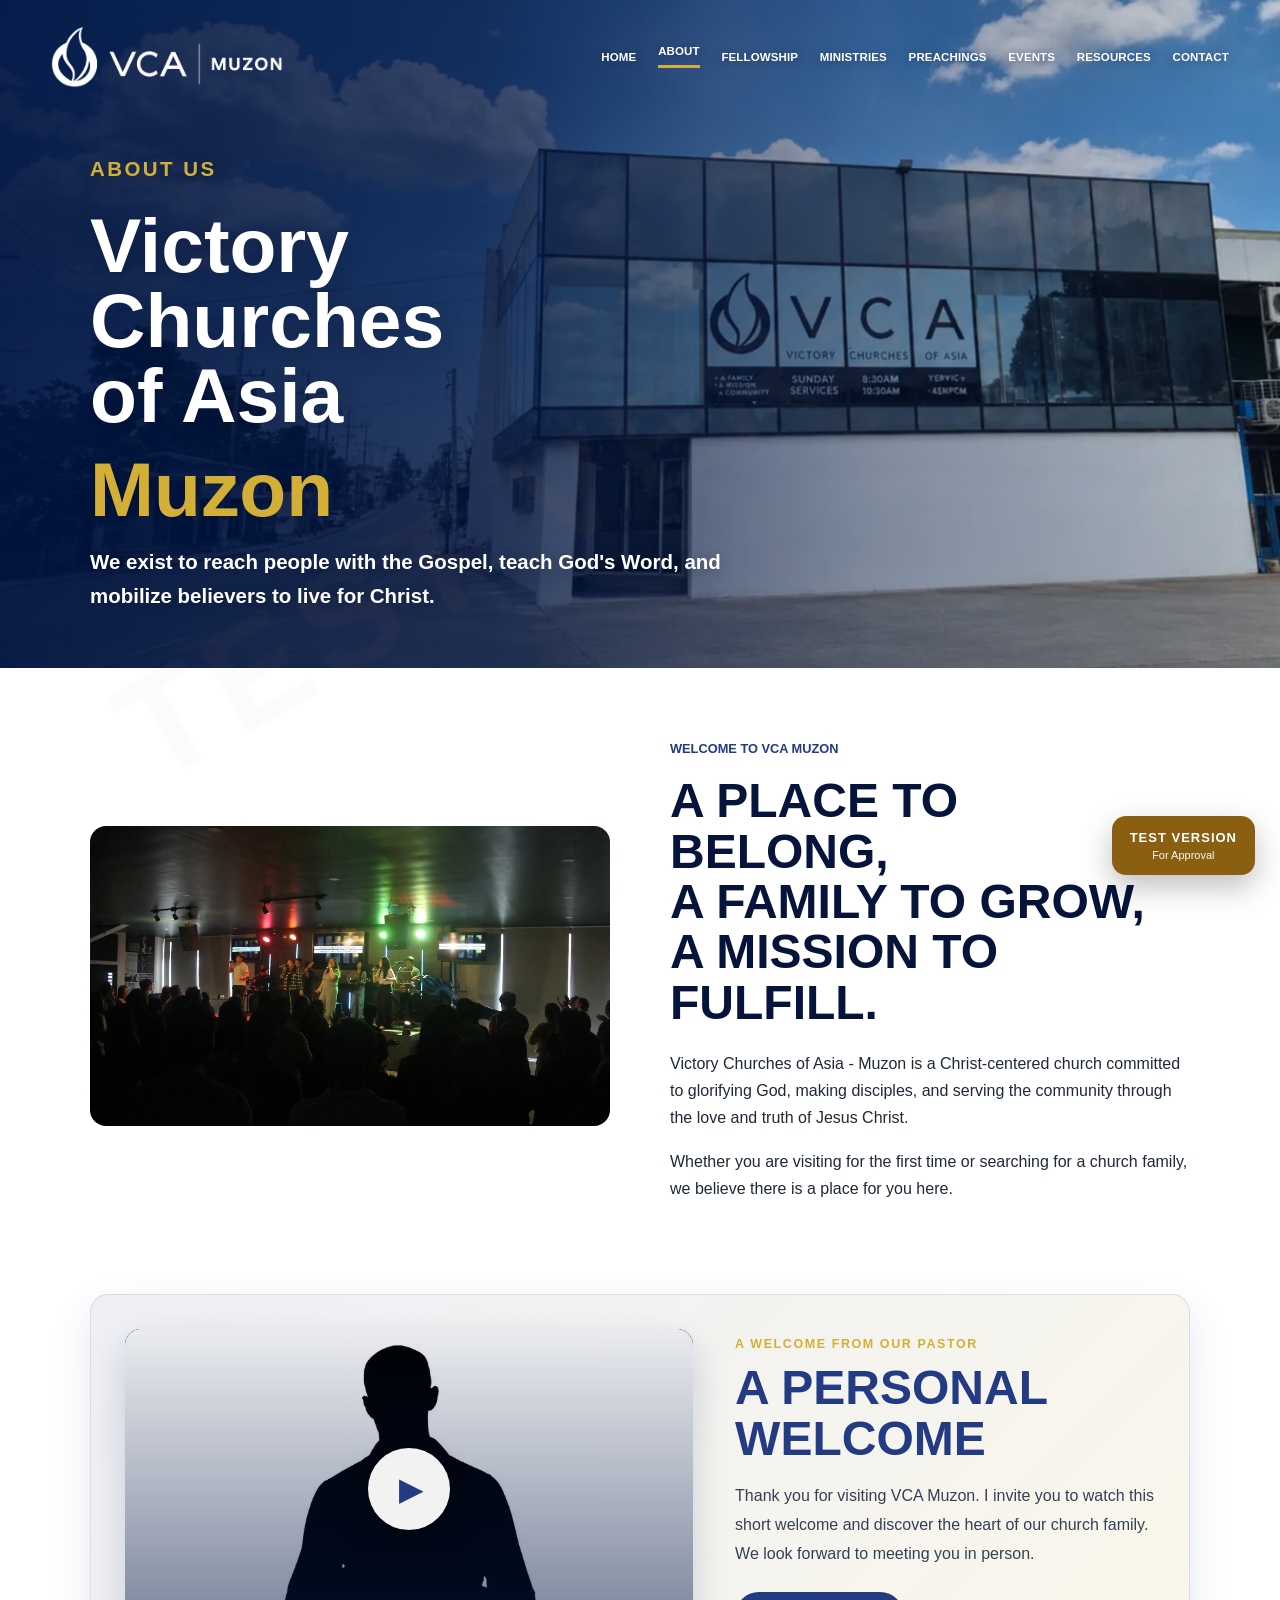
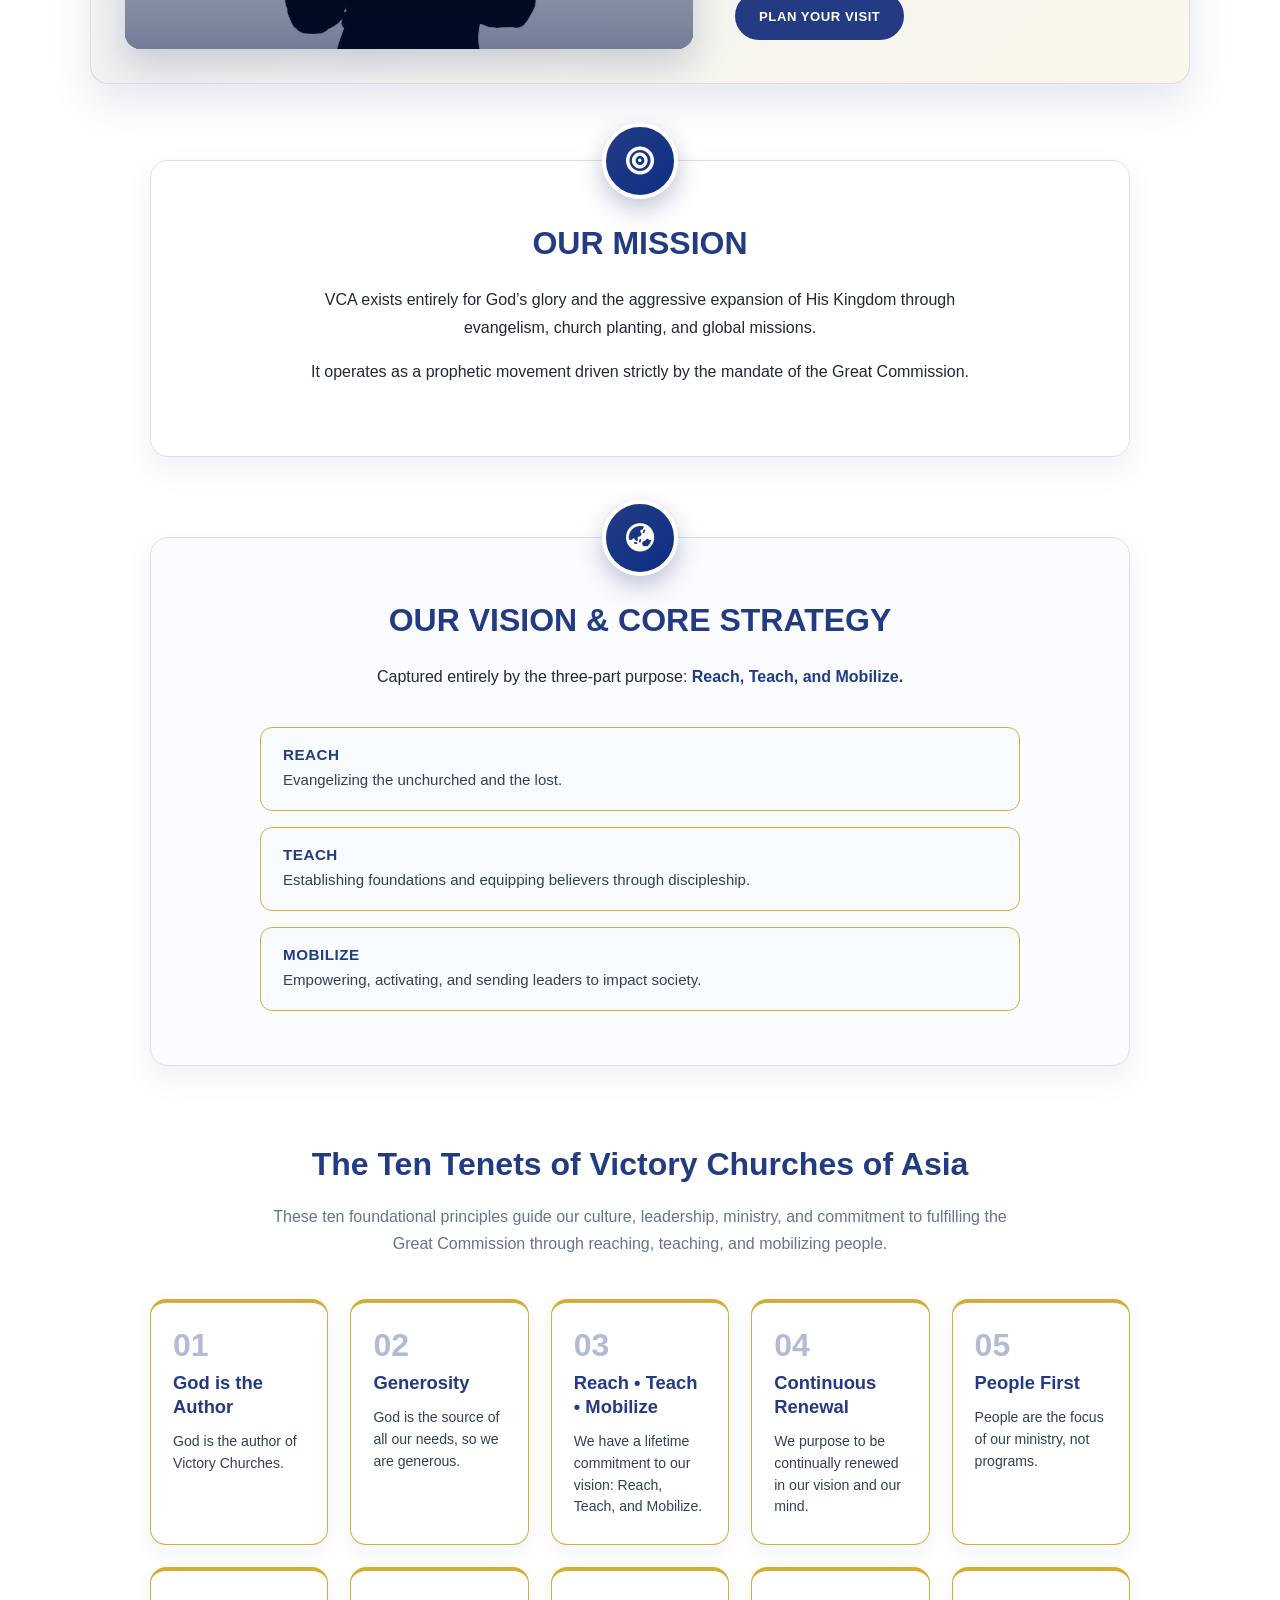
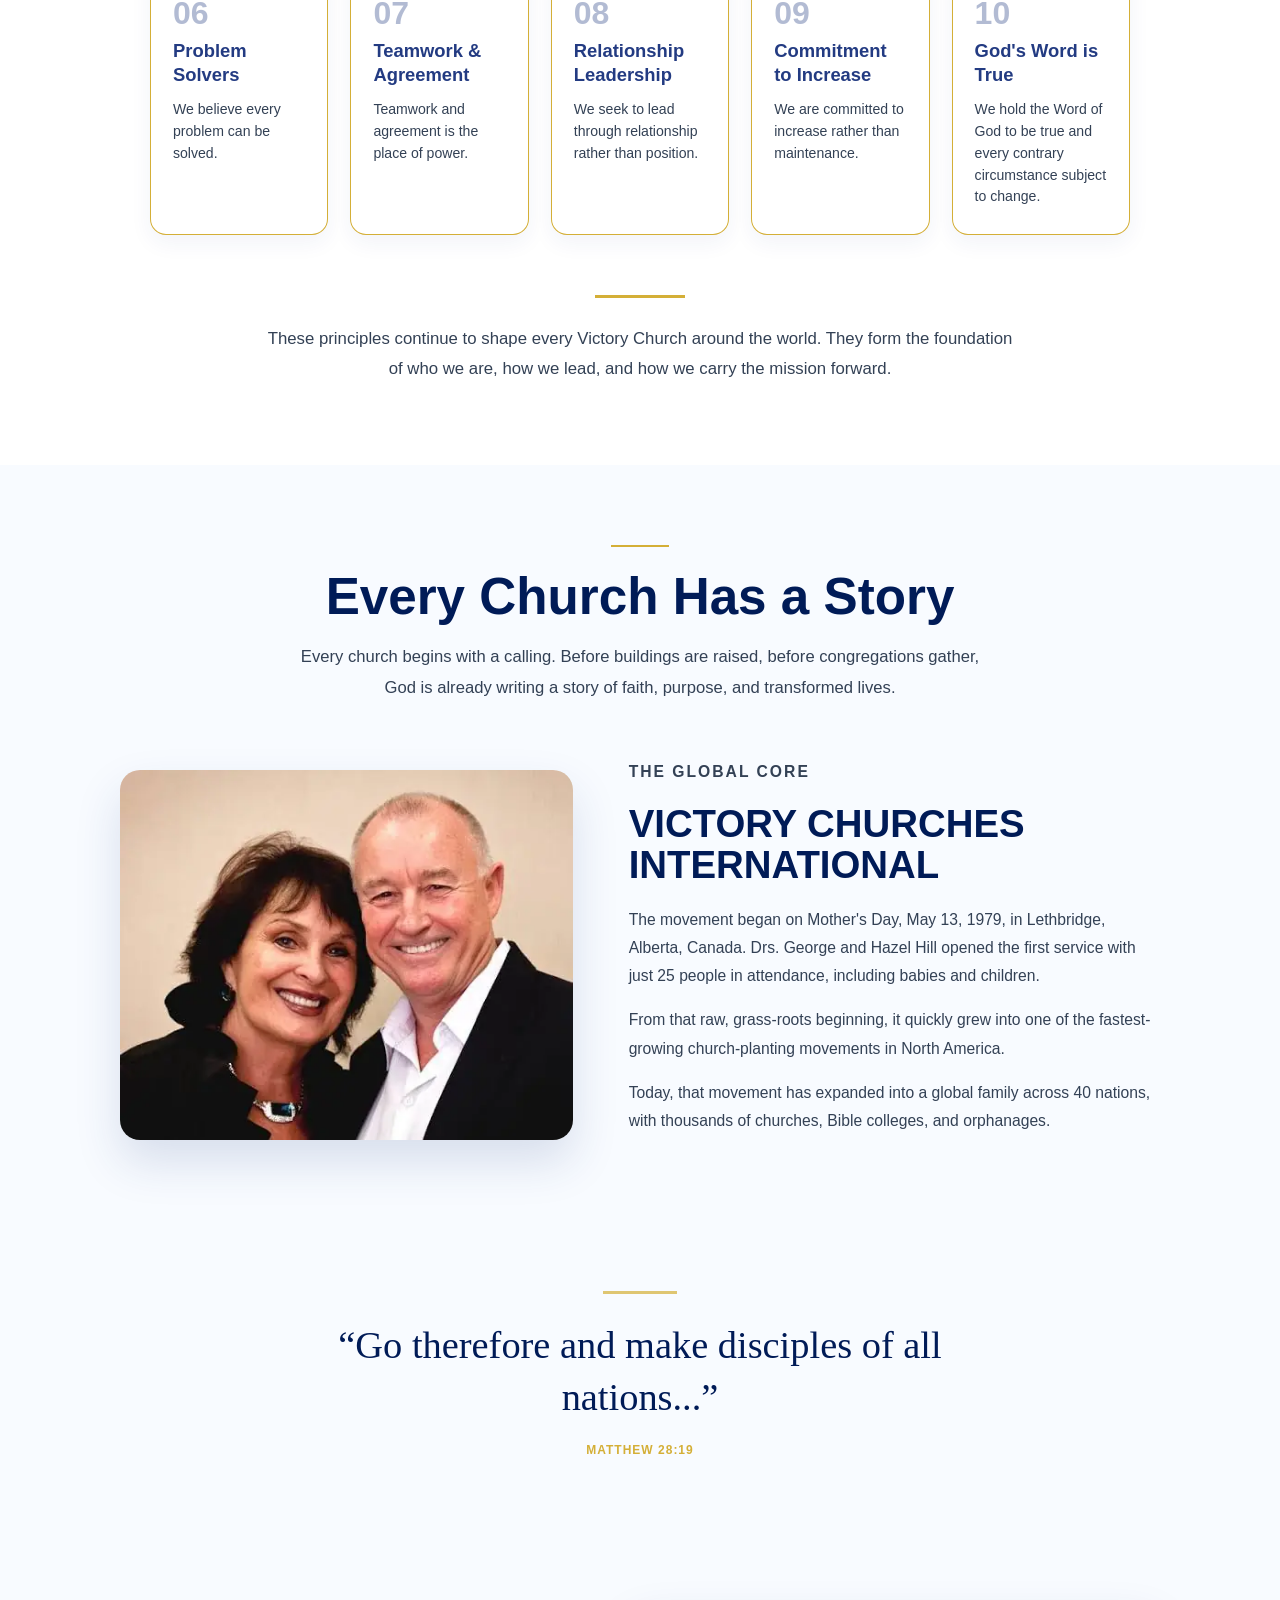
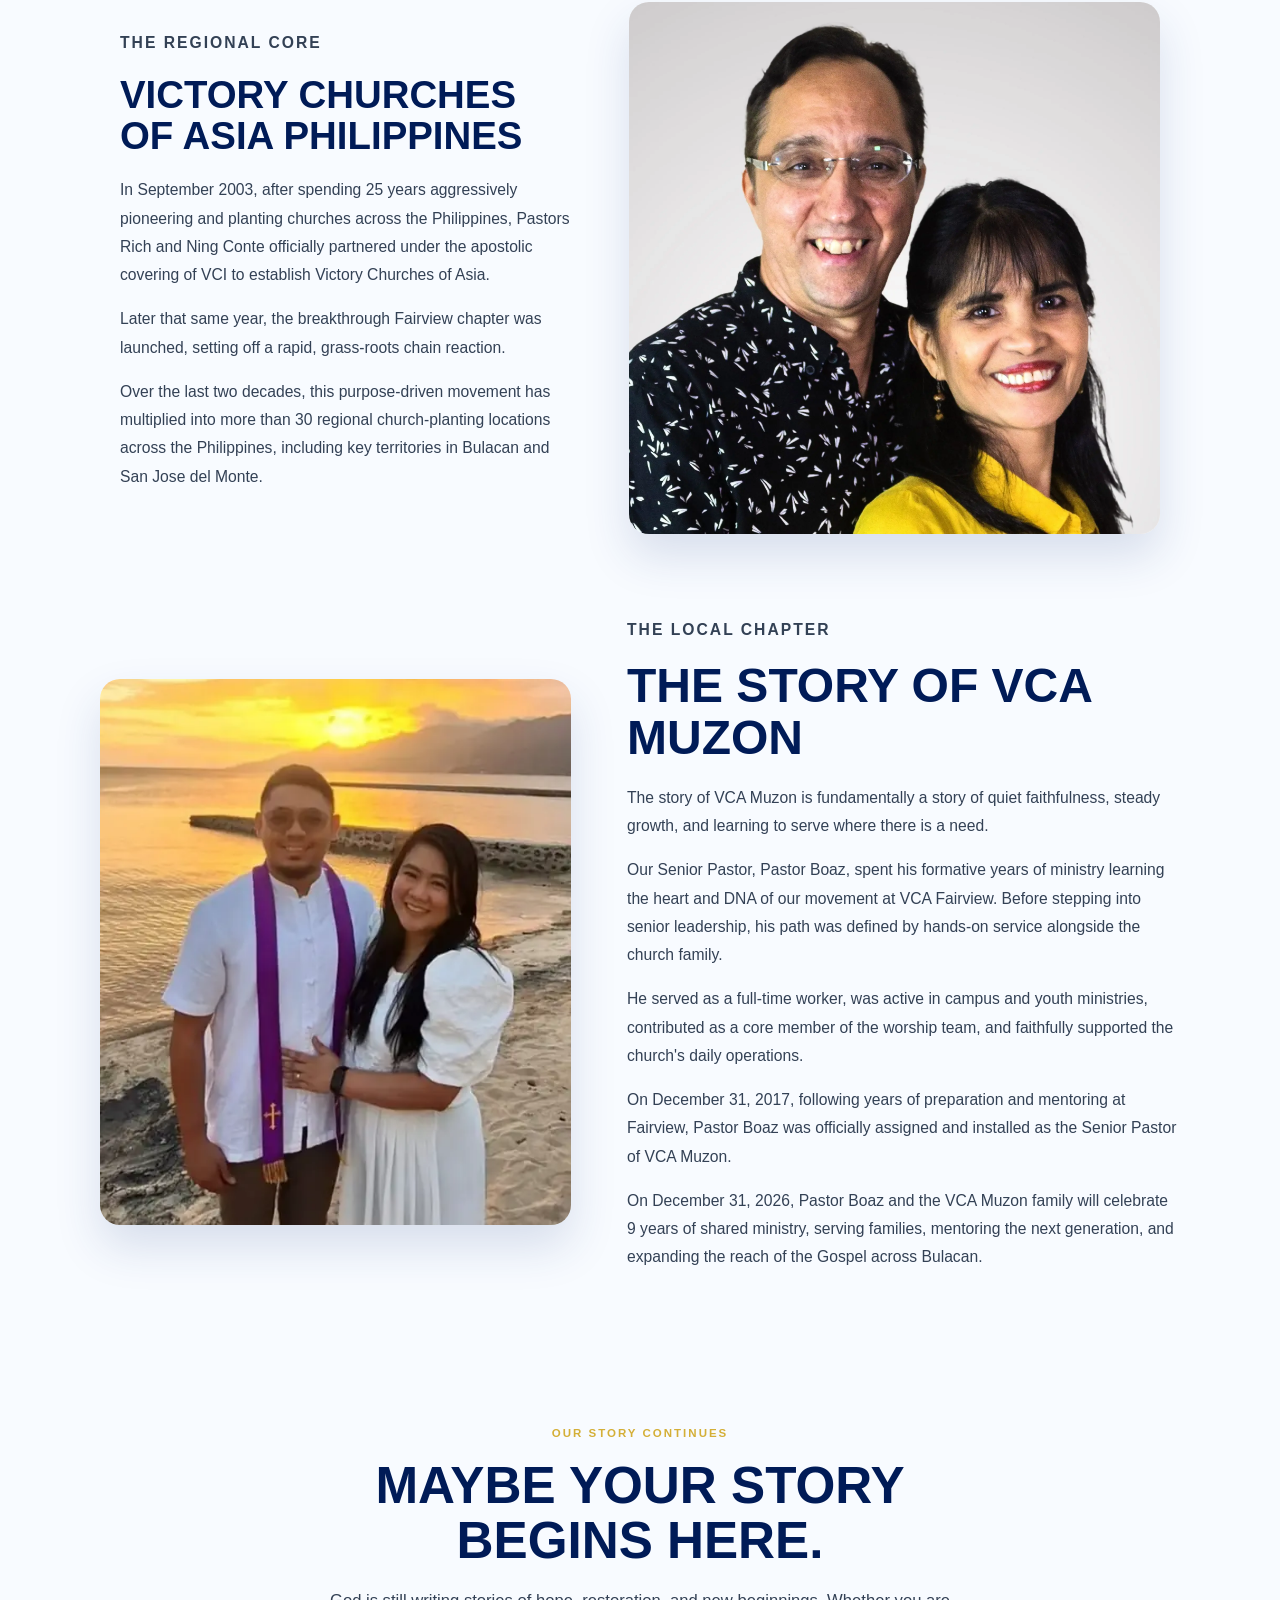
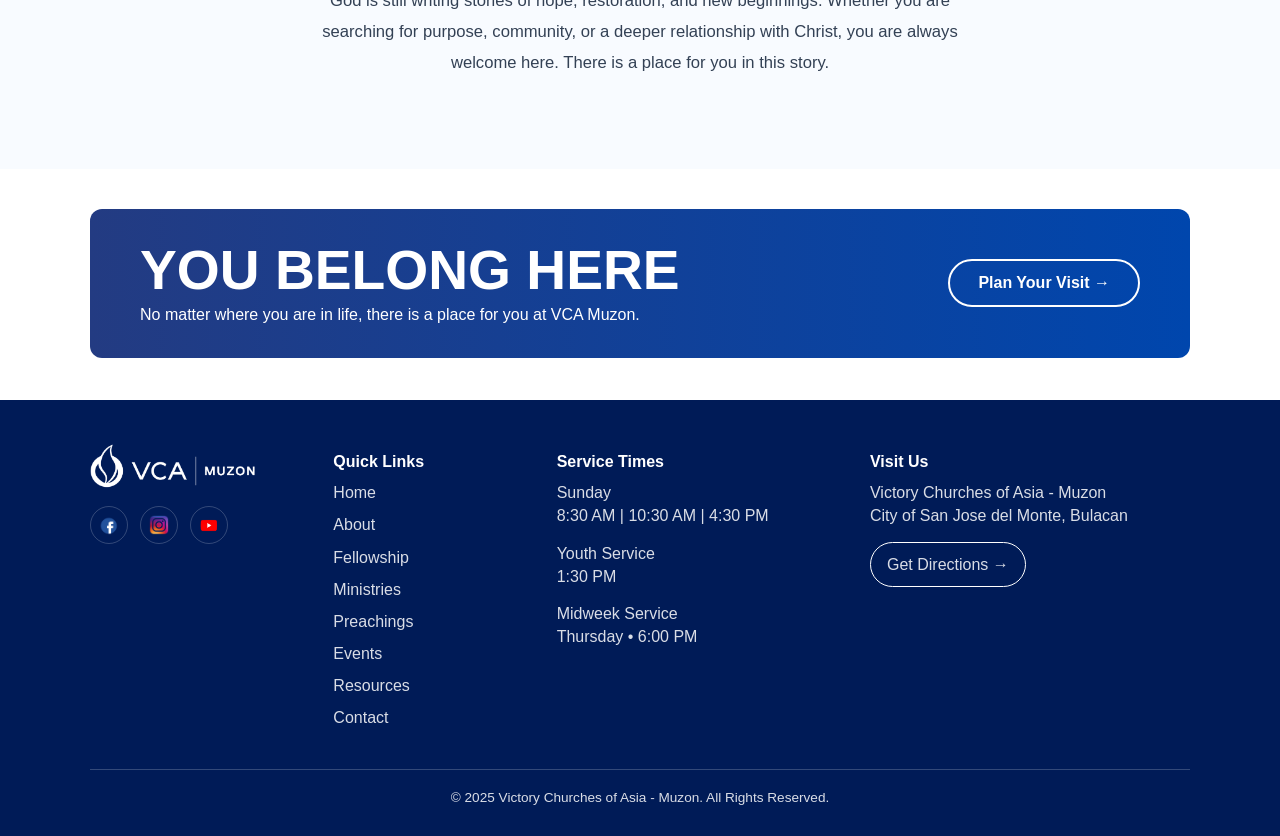
==== about.html @ 25ebf968 "Optimize homepage images and hero CTA spacing" ====
<!DOCTYPE html>
<html lang="en">
<head>
  <meta charset="UTF-8" />
  <meta name="viewport" content="width=device-width, initial-scale=1.0" />
  <title>About | Test Version</title>
  <link rel="stylesheet" href="css/vca_style.css" />
  <link rel="stylesheet"
        href="https://cdnjs.cloudflare.com/ajax/libs/font-awesome/6.7.2/css/all.min.css">
</head>
<body>

    <!-- UAT Watermark -->
    <div class="uat-watermark">
        TEST VERSION
    </div>

    <!-- UAT Badge -->
    <div class="uat-badge">
        <div class="badge-title">TEST VERSION</div>
        <div class="badge-subtitle">For Approval</div>
    </div>

    <header class="main-header page-header">
        <div class="header-inner">
            <a href="index.html" class="site-logo">
                <img src="assets/index/VCA_LOGO.png" alt="VCA Muzon Logo">
            </a>

            <nav class="main-nav">
                <a href="index.html">Home</a>
                <a href="about.html" class="active">About</a>
                <a href="fellowship.html">Fellowship</a>
                <a href="ministries.html">Ministries</a>
                <a href="preachings.html">Preachings</a>
                <a href="events.html">Events</a>                
                <a href="resources.html">Resources</a>
                <a href="contact.html">Contact</a>
            </nav>
        </div>
    </header>

    <main>

        <!-- ABOUT HERO -->
        <section class="about-hero">
            <div class="about-hero-content animate-up">
                <p class="about-hero-label">About Us</p>

                <h1>Victory Churches of Asia</h1>
                <h1> <span>Muzon</span></h1>

                <p>
                    We exist to reach people with the Gospel, teach God's Word,
                    and mobilize believers to live for Christ.
                </p>
            </div>
        </section>

        <!-- WELCOME -->
         <section class="about-welcome animate-up animate-delay-1">
            <div class="about-welcome-image">
                <img src="assets/about/vca-about-image.webp" alt="VCA church">
            </div>

            <div class="about-welcome-text">
                <p class="section-label">Welcome to VCA Muzon</p>

                <h2>A place to belong,<br>a family to grow,<br>a mission to fulfill.</h2>

                <p>
                    Victory Churches of Asia - Muzon is a Christ-centered church committed
                    to glorifying God, making disciples, and serving the community through
                    the love and truth of Jesus Christ.
                </p>

                <p>
                    Whether you are visiting for the first time or searching for a church
                    family, we believe there is a place for you here.
                </p>
            </div>
        </section>

        <!-- VIDEO FROM PASTOR -->
        <section class="pastor-welcome" id="pastor-welcome">
            <div class="pastor-video-card">
                <div class="pastor-video-wrapper">
                    <button 
                        class="pastor-video-poster" 
                        type="button"
                        aria-label="Play welcome video from Pastor Boaz">
                        <img src="assets/about/leader_image.webp" alt="Pastor Boaz welcoming visitors to VCA Muzon">
                        <span class="pastor-play-button">▶</span>
                    </button>

                    <div class="pastor-youtube-video" hidden>
                        <iframe
                            src=""
                            title="Welcome from Pastor Boaz"
                            data-video-src="https://www.youtube-nocookie.com/embed/L_83NLdJgI4?autoplay=1&rel=0"
                            allow="accelerometer; autoplay; clipboard-write; encrypted-media; gyroscope; picture-in-picture; web-share"
                            referrerpolicy="strict-origin-when-cross-origin"
                            allowfullscreen>
                        </iframe>
                    </div>
                </div>

                <div class="pastor-video-content">
                    <p class="section-eyebrow">A Welcome from Our Pastor</p>
                    <h3>A Personal Welcome</h3>
                    <p>
                        Thank you for visiting VCA Muzon. I invite you to watch this short welcome and discover the heart of our church family. We look forward to meeting you in person.
                    </p>

                    <div class="pastor-video-actions">
                        <a href="contact.html#plan-your-visit" class="btn btn-primary">Plan Your Visit</a>
                    </div>
                </div>
            </div>
        </section>
 
         <!-- MISSION & VISION -->
          <section class="mvv-section animate-up animate-delay-3">
            <div class="mvv-card">
                <div class="mvv-icon">
                    <i class="fa-solid fa-bullseye"></i>
                </div>
                <h3>Our Mission</h3>
                <p>
                    VCA exists entirely for God’s glory and the aggressive expansion of His Kingdom through evangelism, church planting, and global missions. 
                </p>
                <p>
                    It operates as a prophetic movement driven strictly by the mandate of the Great Commission.
                </p>
            </div>
          

            <div class="mvv-card">
                <div class="mvv-icon">
                    <i class="fa-solid fa-earth-asia"></i>
                </div>
                <h3>Our Vision & Core Strategy</h3>

                <p class="mvv-lead">
                    Captured entirely by the three-part purpose:
                    <strong>Reach, Teach, and Mobilize.</strong>
                </p>

                <div class="strategy-list">
                    <div class="strategy-item">
                        <strong>Reach</strong>
                        <span>Evangelizing the unchurched and the lost.</span>
                    </div>

                    <div class="strategy-item">
                        <strong>Teach</strong>
                        <span>Establishing foundations and equipping believers through discipleship.</span>
                    </div>

                    <div class="strategy-item">
                        <strong>Mobilize</strong>
                        <span>Empowering, activating, and sending leaders to impact society.</span>
                    </div>
                </div>
            </div>

          </section>

        <!-- TEN TENETS -->

        <section class="beliefs-section">

            <h2 class="center-heading">
                The Ten Tenets of Victory Churches of Asia
            </h2>

            <p class="tenets-intro">
                These ten foundational principles guide our culture,
                leadership, ministry, and commitment to fulfilling the
                Great Commission through reaching, teaching, and mobilizing people.
            </p>

            <div class="beliefs-grid">

                <div class="belief-card">
                    <h3>God is the Author</h3>
                    <p>
                        God is the author of Victory Churches.
                    </p>
                </div>

                <div class="belief-card">
                    <h3>Generosity</h3>
                    <p>
                        God is the source of all our needs, so we are generous.
                    </p>
                </div>

                <div class="belief-card">
                    <h3>Reach • Teach • Mobilize</h3>
                    <p>
                        We have a lifetime commitment to our vision:
                        Reach, Teach, and Mobilize.
                    </p>
                </div>

                <div class="belief-card">
                    <h3>Continuous Renewal</h3>
                    <p>
                        We purpose to be continually renewed in our vision and our mind.
                    </p>
                </div>

                <div class="belief-card">
                    <h3>People First</h3>
                    <p>
                        People are the focus of our ministry, not programs.
                    </p>
                </div>

                <div class="belief-card">
                    <h3>Problem Solvers</h3>
                    <p>
                        We believe every problem can be solved.
                    </p>
                </div>

                <div class="belief-card">
                    <h3>Teamwork & Agreement</h3>
                    <p>
                        Teamwork and agreement is the place of power.
                    </p>
                </div>

                <div class="belief-card">
                    <h3>Relationship Leadership</h3>
                    <p>
                        We seek to lead through relationship rather than position.
                    </p>
                </div>

                <div class="belief-card">
                    <h3>Commitment to Increase</h3>
                    <p>
                        We are committed to increase rather than maintenance.
                    </p>
                </div>

                <div class="belief-card">
                    <h3>God's Word is True</h3>
                    <p>
                        We hold the Word of God to be true and every contrary circumstance subject to change.
                    </p>
                </div>

            </div>

            <div class="beliefs-transition">
                These principles continue to shape every Victory Church around the world.
                They form the foundation of who we are, how we lead, and how we carry the mission forward.
            </div>


        </section>

        <!-- STORY -->
         <section class="story-narrative-section">

            <div class="story-intro reveal-on-scroll">
                <h2>Every Church Has a Story</h2>

                <p>
                Every church begins with a calling. Before buildings are raised,
                before congregations gather, God is already writing a story of
                faith, purpose, and transformed lives.
                </p>
            </div>
            <div class="story-chapter reveal-on-scroll">
                <div class="story-image">
                    <img src="assets/about/vci_story.webp" alt="Victory Churches International story">
                </div>

                <div class="story-text">
                    <p class="story-kicker">The Global Core</p>
                    <h3>Victory Churches International</h3>

                    <p>
                        The movement began on Mother's Day, May 13, 1979, in Lethbridge,
                        Alberta, Canada. Drs. George and Hazel Hill opened the first service
                        with just 25 people in attendance, including babies and children.
                    </p>
                    <p>
                        From that raw, grass-roots beginning, it quickly grew into one of
                        the fastest-growing church-planting movements in North America.
                    </p>

                    <p>
                        Today, that movement has expanded into a global family across
                        40 nations, with thousands of churches, Bible colleges, and orphanages.
                    </p>
                </div>
            </div>

            <!-- SCRIPTURE DIVIDER -->
            <div class="story-scripture reveal-on-scroll">
                <p>
                    “Go therefore and make disciples of all nations...”
                </p>
                <span>Matthew 28:19</span>
            </div>

            <!-- REGIONAL STORY -->
            <div class="story-chapter story-chapter-reverse reveal-on-scroll">
                <div class="story-image">
                    <img src="assets/about/vca_ph_story.webp" alt="Victory Churches of Asia Philippines story">                    
                </div>

                <div class="story-text">
                    <p class="story-kicker">The Regional Core</p>
                    <h3>Victory Churches of Asia Philippines</h3>

                    <p>
                        In September 2003, after spending 25 years aggressively pioneering
                        and planting churches across the Philippines, Pastors Rich and Ning Conte
                        officially partnered under the apostolic covering of VCI to establish
                        Victory Churches of Asia.
                    </p>

                    <p>
                        Later that same year, the breakthrough Fairview chapter was launched,
                        setting off a rapid, grass-roots chain reaction.
                    </p>

                    <p>
                        Over the last two decades, this purpose-driven movement has multiplied
                        into more than 30 regional church-planting locations across the Philippines,
                        including key territories in Bulacan and San Jose del Monte.
                    </p>
                </div>
            </div>

            <!-- LOCAL STORY -->
            <div class="story-chapter local-story reveal-on-scroll">
                <div class="story-image">
                    <img src="assets/about/vca-muzon-story.webp" alt="VCA Muzon local story">
                </div>

                <div class="story-text">
                    <p class="story-kicker">The Local Chapter</p>
                    <h3>The Story of VCA Muzon</h3>

                    <p>
                        The story of VCA Muzon is fundamentally a story of quiet faithfulness,
                        steady growth, and learning to serve where there is a need.
                    </p>

                    <p>
                        Our Senior Pastor, Pastor Boaz, spent his formative years of ministry
                        learning the heart and DNA of our movement at VCA Fairview. Before stepping
                        into senior leadership, his path was defined by hands-on service alongside
                        the church family.
                    </p>

                    <p>
                        He served as a full-time worker, was active in campus and youth ministries,
                        contributed as a core member of the worship team, and faithfully supported
                        the church's daily operations.
                    </p>

                    <p>
                        On December 31, 2017, following years of preparation and mentoring at Fairview,
                        Pastor Boaz was officially assigned and installed as the Senior Pastor of
                        VCA Muzon.
                    </p>

                    <p>
                        On December 31, 2026, Pastor Boaz and the VCA Muzon family will celebrate
                        9 years of shared ministry, serving families, mentoring the next generation,
                        and expanding the reach of the Gospel across Bulacan.
                    </p>
                </div>
            </div>

            <!-- STORY ENDING -->
            <div class="story-ending reveal-on-scroll">
                <p class="section-label">Our Story Continues</p>
                <h2>Maybe Your Story Begins Here.</h2>
                <p>
                    God is still writing stories of hope, restoration, and new beginnings. 
                    Whether you are searching for purpose, community, or a deeper relationship with Christ, you are always welcome here. 
                    There is a place for you in this story.
                </p>
            </div>
         </section>


 

        <!-- CTA -->
        <section class="new-here about-cta">
            <div>
                <h2>YOU BELONG HERE</h2>
                <p>No matter where you are in life, there is a place for you at VCA Muzon.</p>
            </div>
                <a href="contact.html" class="outline-btn">Plan Your Visit →</a>
            
        </section>                  
    </main>

    <footer class="site-footer">
        <div class="footer-grid">
            <div>
                <img 
                    src="assets/index/VCA_LOGO.png"
                    alt="VCA Muzon Logo"
                    class="footer-logo"
                >

                <div class="footer-social">
                    <a href="https://www.facebook.com/share/1AFXgwuJR1/?mibextid=wwXIfr"
                        target="_blank"
                        rel="noopener noreferrer"
                        aria-label="Facebook">
                            <img src="assets/contact/fb_logo.png" alt="Facebook" loading="lazy">
                    </a>

                    <a href="https://www.instagram.com/vcamuzonsjdm"
                        target="_blank"
                        rel="noopener noreferrer"
                        aria-label="Instagram">
                            <img src="assets/contact/ig_logo.png" alt="Instagram" loading="lazy">
                    </a>

                    <a href="https://www.youtube.com/@vcamuzonsjdm"
                        target="_blank"
                        rel="noopener noreferrer"
                        aria-label="YouTube">
                            <img src="assets/contact/youtube_logo.png" alt="YouTube" loading="lazy">
                    </a>
                </div>
            </div>

            <div>
                <h4>Quick Links</h4>
                <a href="index.html">Home</a>
                <a href="about.html">About</a>
                <a href="fellowship.html">Fellowship</a>
                <a href="ministries.html">Ministries</a>
                <a href="preachings.html">Preachings</a>
                <a href="events.html">Events</a>                
                <a href="resources.html">Resources</a>
                <a href="contact.html">Contact</a>
            </div>

            <div>
                <h4>Service Times</h4>
                <p>Sunday<br>8:30 AM | 10:30 AM | 4:30 PM</p>
                <p>Youth Service<br>1:30 PM</p>
                <p>Midweek Service<br>Thursday • 6:00 PM</p>
            </div>

            <div>
                <h4>Visit Us</h4>
                <p>Victory Churches of Asia - Muzon<br>City of San Jose del Monte, Bulacan</p>
                <a href="https://maps.google.com/?q=VCA+Muzon" class="footer-btn">Get Directions →</a>
            </div>   
        </div>
            
        <p class="copyright">
        © 2025 Victory Churches of Asia - Muzon. All Rights Reserved.
        </p>        
    </footer>
    <script src="js/vca_js.js"></script>
</body>
</html>
---- css/vca_style.css ----
/* ==========================================
   UAT REVIEW WATERMARK
========================================== */

.uat-watermark {
  position: fixed;
  inset: 0;
  display: flex;
  justify-content: center;
  align-items: center;
  font-size: 9rem;
  font-weight: 900;
  letter-spacing: 10px;
  color: rgba(184, 139, 61, 0.05);
  transform: rotate(-30deg);
  user-select: none;
  pointer-events: none;
  z-index: 1;
  text-transform: uppercase;
}

/* ==========================================
   UAT REVIEW BADGE
========================================== */

.uat-badge {
  position: fixed;
  right: 25px;
  bottom: 25px;
  background: #8a5f12;
  color: #ffffff;
  padding: 14px 18px;
  border-radius: 14px;
  box-shadow: 0 12px 30px rgba(0, 0, 0, 0.25);
  z-index: 99999;
  pointer-events: none;
  text-align: center;
  animation: badgeFloat 4s ease-in-out infinite;
}

.badge-title{
    font-size: 13px;
    font-weight: 700;
    letter-spacing: 1px;
}

.badge-subtitle{
    margin-top:4px;
    font-size:11px;
    opacity:.95;
}

@keyframes badgeFloat{
    0%,100%{
        transform:translateY(0);
    }
    50%{
        transform:translateY(-5px);
    }
}

@media (max-width:768px){

    .uat-watermark{

        font-size:4rem;

        letter-spacing:4px;

    }

    .uat-badge{

        right:15px;
        bottom:15px;

        padding:10px 14px;

    }

    .badge-title{

        font-size:11px;

    }

    .badge-subtitle{

        font-size:10px;

    }

}

/* ================================
   VCA WEBSITE GLOBAL STYLES
================================ */

:root {
  --vca-blue: #233b82;
  --vca-light-blue: #98c2ec;
  --white: #ffffff;
  --black: #000000;
  --text-dark: #1f2937;
  --gold: #d4af37;
}

* {
  margin: 0;
  padding: 0;
  box-sizing: border-box;
}

[hidden] {
  display: none !important;
}

html {
  scroll-behavior: smooth;
}

body {
  font-family: "Inter", "Segoe UI", Roboto, Arial, sans-serif;
  background: var(--white);
  color: var(--text-dark);
}


/* ================================
   HOME PAGE REDESIGN
================================ */

.main-header {
  position: absolute;
  top: 0;
  width: 100%;
  z-index: 10;
  padding: 26px 0;
}

.header-inner {
  width: min(1180px, 90%);
  margin: 0 auto;
  display: flex;
  align-items: center;
  justify-content: space-between;
}

.site-logo img {
  width: 250px;
}

.main-nav {
  display: flex;
  align-items: center;
  gap: clamp(18px, 2.2vw, 28px);
}

.main-nav a {
  color: var(--white);
  text-decoration: none;
  text-transform: uppercase;
  font-size: 0.82rem;
  font-weight: 800;
  letter-spacing: 0.01em;
  text-shadow: 0 1px 10px rgba(0, 20, 65, 0.35);
}

.main-nav .active {
  border-bottom: 3px solid var(--gold);
  padding-bottom: 8px;
}

.nav-btn {
  color: var(--white);
  text-decoration: none;
  text-transform: uppercase;
  font-size: 0.8rem;
  font-weight: 800;
  border: 2px solid var(--white);
  border-radius: 999px;
  padding: 12px 22px;
  white-space: nowrap;
}

/* HERO */

.home-header{
    padding-top:32px;
}

.home-header .header-inner{
    width:min(1180px,90%);
    justify-content:flex-end;
}

.home-hero {
  min-height: 640px;
  background:
    linear-gradient(
      90deg,
      rgba(0, 20, 65, 0.94) 0%,
      rgba(0, 20, 65, 0.82) 38%,
      rgba(0, 20, 65, 0.48) 68%,
      rgba(0, 20, 65, 0.16) 100%
    ),
    url("../assets/home/church_image_home.webp");

  background-size: cover;
  background-position: 75% center;
  background-repeat: no-repeat;

  display: flex;
  align-items: center;
  padding-top: 90px;
}

.home-hero.landing-style-hero {
  position: relative;
  width: 100%;
  min-height: 100vh;
  overflow: hidden;
  isolation: isolate;
  background: #001b57;
  display: block;
  padding-top: 0;
}


.hero-content {
  width: min(1180px, 90%);
  margin: 0 auto;
  color: var(--white);
}

.hero-content h1 {
  font-size: clamp(3.5rem, 7vw, 6rem);
  font-weight: 900;
  line-height: 0.95;
  margin-bottom: 22px;
  text-shadow: 0 6px 24px rgba(0, 12, 46, 0.35);
}

.hero-content p {
  max-width: 650px;
  font-size: clamp(1.05rem, 1.6vw, 1.25rem);
  line-height: 1.7;
  margin-bottom: 30px;
  font-weight: 600;
  color: rgba(255, 255, 255, 0.95);
}

/* BUTTONS */

.primary-btn {
  display: inline-flex;
  align-items: center;
  gap: 14px;
  background: var(--vca-blue);
  color: var(--white);
  text-decoration: none;
  font-weight: 900;
  padding: 14px 26px;
  border-radius: 999px;
  text-transform: uppercase;
  font-size: .85rem;
}

.small-btn {
  padding: 12px 22px;
}

.outline-btn {
    flex-shrink: 0;

    color: var(--white);
    border: 2px solid var(--white);
    border-radius: 999px;
    padding: 13px 28px;
    text-decoration: none;
    font-weight: 900;

    display: inline-flex;
    align-items: center;
    justify-content: center;
}

/* DEFAULT: CHURCH IMAGE VISIBLE */
.landing-hero-image {
  position: absolute;
  inset: 0;
  width: 100%;
  height: 100%;
  object-fit: cover;
  object-position: center 60%;
  opacity: 1;
  z-index: -4;
  transition: opacity 0.8s ease;
}

/* VIDEO HIDDEN BY DEFAULT */
.hero-video-container {
  position: absolute;
  inset: 0;
  width: 100%;
  height: 100%;
  overflow: hidden;
  opacity: 0;
  z-index: -3;
  background: #001b57;
  transition: opacity 0.8s ease;
}

.hero-video {
  position: absolute;
  inset: 0;
  width: 100%;
  height: 100%;
  border: none;
  object-fit: cover;
  opacity: 0;
  filter: brightness(0.65) saturate(0.75) hue-rotate(8deg);
  transition: opacity 1s ease;
}

.hero-video.active-video {
  opacity: 1;
}

/* AFTER 5 SECONDS: SHOW VIDEO */
.landing-hero.show-video .landing-hero-image,
.landing-style-hero.show-video .landing-hero-image {
  opacity: 0;
}

.landing-hero.show-video .hero-video-container,
.landing-style-hero.show-video .hero-video-container {
  opacity: 1;
}

/* BLUISH VIDEO TINT */
.hero-video-container::after {
  content: "";
  position: absolute;
  inset: 0;
  background: rgba(0, 27, 87, 0.45);
  pointer-events: none;
}

/* MAIN BLUE OVERLAY FOR READABILITY */
.landing-overlay {
  position: absolute;
  inset: 0;
  z-index: -1;
  background:
    linear-gradient(
      to right,
      rgba(0, 20, 65, 0.94) 0%,
      rgba(0, 20, 65, 0.84) 30%,
      rgba(0, 20, 65, 0.58) 60%,
      rgba(0, 20, 65, 0.38) 100%
    );
}

/* CONTENT */
.landing-content {
  min-height: 100vh;
  max-width: 620px;
  margin-left: 12%;
  padding-top: 155px;
  padding-bottom: clamp(56px, 8vh, 96px);

  display: flex;
  flex-direction: column;
  align-items: flex-start;
  justify-content: flex-start;

  position: relative;
  z-index: 2;
}

.landing-title {
  width: clamp(360px, 34vw, 560px);
  margin-bottom: 42px;
}

.landing-title-image {
  width: 100%;
  height: auto;
  display: block;
  transform: none;
  margin-top: 95px;
}

/* keep your existing logo/title/button CSS below */

.landing-logo {
  width: clamp(360px, 32vw, 540px);
  height: auto;
  margin-bottom: 34px;
}

.landing-btn {
  width: fit-content;
  display: inline-flex;
  align-items: center;
  margin-top: 15px;
  gap: 16px;
  background: var(--vca-blue);
  color: var(--white);
  border: 2px solid rgba(255, 255, 255, 0.65);
  padding: 14px 26px;
  text-decoration: none;
  font-size: 0.9rem;
  font-weight: 900;
  letter-spacing: 0.8px;
  transition: 0.3s ease;
}

.landing-btn:hover {
  background: #1a2d64;
  transform: translateY(-3px);
  box-shadow: 0 14px 28px rgba(0, 0, 0, 0.25);
}

.landing-btn span {
  font-size: 1.4rem;
  line-height: 1;
}

.landing-content .primary-btn {
  margin-top: clamp(26px, 4vh, 42px);
  width: fit-content;
  min-width: 130px;
  min-height: 58px;
  justify-content: center;
  padding: 18px 34px;
  border-radius: 0;
  border: 2px solid rgba(255, 255, 255, 0.80);
  background: linear-gradient(135deg, var(--vca-blue), #3155b8);
  color: var(--white);
  font-size: 0.92rem;
  font-weight: 900;
  letter-spacing: 1px;

  box-shadow: 0 14px 26px rgba(0,0,0,.26);

  position: relative;
  overflow: hidden;

  animation: heroButtonPulse 4s ease-in-out infinite;
}

.landing-content .primary-btn:hover {
  transform: translateY(-4px);
  background: linear-gradient(135deg, #3155b8, var(--vca-blue));
  box-shadow: 0 20px 38px rgba(0,0,0,.32);
}

.landing-content .primary-btn::after {
  content: "";
  position: absolute;
  top: 0;
  left: -120%;

  width: 80%;
  height: 100%;

  background: linear-gradient(
    120deg,
    transparent,
    rgba(255,255,255,.35),
    transparent
  );

  animation: buttonShine 3.5s ease-in-out infinite;
}

@keyframes heroButtonPulse {
  0%, 100% {
    box-shadow: 0 14px 26px rgba(0,0,0,.26);
  }

  50% {
    box-shadow: 0 14px 26px rgba(0,0,0,.26),
                0 0 0 8px rgba(255,255,255,.08);
  }
}

@keyframes buttonShine {
  0% {
    left: -120%;
  }

  45%, 100% {
    left: 130%;
  }
}

/* =====================================
   ANNOUNCEMENT HEADING - IMPROVED
===================================== */

.announcement-section {
  width: min(1100px, 88%);
  margin: 80px auto;
}

.announcement-heading {
    position:relative;
    background:linear-gradient(
        135deg,
        #ffffff,
        #f7f9fc
    );
    border-radius:22px;
    padding:40px 46px 38px;
    box-shadow:
        0 20px 40px rgba(15,23,42,.05);
    overflow:hidden;
}

.announcement-heading > * {
  position: relative;
  z-index: 2;
}

.announcement-heading::after{
    content:"";
    position:absolute;
    width:220px;
    height:220px;
    background:rgba(212,175,55,.12);
    border-radius:50%;
    top:-120px;
    right:-100px;
    filter:blur(25px);
}

.announcement-heading::before {
  content: "";
  position: absolute;
  left: 0;
  top: 10px;
  width: 4px;
  height: 96px;
  background: var(--gold);
  border-radius: 999px;
}

.announcement-eyebrow {
  display: block;
  color: var(--gold);
  font-size: 0.78rem;
  font-weight: 900;
  letter-spacing: 2px;
  text-transform: uppercase;
  margin-bottom: 10px;
}

.announcement-heading h2 {
  color: #0f172a;
  font-size: clamp(2.4rem, 5vw, 4rem);
  font-weight: 900;
  line-height: 1.05;
  margin-bottom: 14px;
  text-transform: none;
  text-shadow: 0 2px 10px rgba(0,0,0,.05);
}

.announcement-heading h2::after{
    content:"";
    display:block;
    width:70px;
    height:4px;
    background:var(--gold);
    margin-top:18px;
    border-radius:999px;
}

.announcement-heading p {
  max-width: 620px;
  color: #64748b;
  font-size: 1.02rem;
  line-height: 1.75;
}

.announcement-carousel{
    margin-top:-28px;
    position:relative;
    z-index:3;
}
/* subtle heading animation */

.announcement-heading.reveal-on-scroll {
  opacity: 0;
  transform: translateY(24px);
  transition: opacity 0.75s ease, transform 0.75s ease;
}

.announcement-heading.reveal-on-scroll.revealed {
  opacity: 1;
  transform: translateY(0);
}

/* =====================================
   ANNOUNCEMENT CAROUSEL - IMPROVED
===================================== */

.announcement-section {
  position: relative;
  width: min(1100px, 88%);
  margin: 92px auto 84px;
}

.announcement-section .section-title {
  max-width: 760px;
  margin: 0 0 24px;
  padding-left: 18px;
  border-left: 5px solid var(--gold);
}

.announcement-section .section-title h2 {
  color: #172033;
  font-size: clamp(1.85rem, 3.2vw, 3rem);
  font-weight: 900;
  line-height: 1.02;
  margin-bottom: 8px;
  text-transform: uppercase;
}

.announcement-section .section-title p {
  max-width: 620px;
  color: #475569;
  font-size: 1.02rem;
  line-height: 1.55;
}

.announcement-carousel {
  position: relative;
  overflow: hidden;
  border-radius: 26px;
  min-height: 520px;
  box-shadow:
    0 32px 70px rgba(0, 27, 87, 0.22),
    0 16px 28px rgba(15, 23, 42, 0.12);
  background: #001b57;
}

.announcement-carousel.reveal-on-scroll {
  opacity: 0;
  transform: translateY(35px);
  transition:
    opacity .8s ease,
    transform .8s ease,
    box-shadow .35s ease;
}

.announcement-carousel.reveal-on-scroll.revealed {
  opacity: 1;
  transform: translateY(0);
}

.announcement-slide {
  position: absolute;
  inset: 0;
  min-height: 520px;
  opacity: 0;
  visibility: hidden;
  pointer-events: none;
  transform: scale(1.03);
  transition:
    opacity 0.8s ease,
    transform 1s ease,
    visibility 0.8s ease;
}

.announcement-slide.active {
  opacity: 1;
  visibility: visible;
  pointer-events: auto;
  transform: scale(1);
}

.announcement-image {
  position: absolute;
  inset: 0;
  width: 100%;
  height: 100%;
  object-fit: cover;
  animation: carouselZoom 8s linear forwards;
  animation-play-state: paused;
}

.announcement-slide.active .announcement-image {
  animation-play-state: running;
}

@keyframes carouselZoom {
  from {
    transform: scale(1);
  }

  to {
    transform: scale(1.08);
  }
}

.announcement-slide::after {
  content: "";
  position: absolute;
  inset: 0;
  background:
    linear-gradient(
      90deg,
      rgba(0, 18, 56, 0.82) 0%,
      rgba(0, 18, 56, 0.55) 45%,
      rgba(0, 18, 56, 0.16) 100%
    );
}

.announcement-content {
  position: relative;
  z-index: 2;
  max-width: 560px;
  margin: 90px 70px;
  padding: 0;
  color: white;
  opacity: 0;
  transform: translateY(26px);
  transition:
    opacity 0.6s ease 0.25s,
    transform 0.6s ease 0.25s;
}

.announcement-slide.active .announcement-content {
  opacity: 1;
  transform: translateY(0);
}

.announcement-content:has(> .announcement-btn:only-child) {
  position: absolute;
  right: 78px;
  bottom: 70px;
  left: auto;
  max-width: none;
  margin: 0;
}

.announcement-content h3 {
  font-size: clamp(2.4rem, 5vw, 4rem);
  font-weight: 900;
  line-height: 1;
  margin-bottom: 18px;
}

.announcement-content p {
  font-size: 1.12rem;
  line-height: 1.65;
  margin-bottom: 16px;
  color: rgba(255,255,255,.92);
}

.announcement-btn {
  display: inline-flex;
  align-items: center;
  justify-content: center;
  width: fit-content;
  min-height: 48px;
  margin-top: 18px;
  padding: 14px 24px;
  border: 1px solid rgba(255, 255, 255, 0.78);
  border-radius: 999px;
  background:
    linear-gradient(135deg, rgba(255, 255, 255, 0.96), rgba(232, 238, 255, 0.9));
  color: #001b57;
  box-shadow:
    0 18px 38px rgba(0, 18, 56, 0.34),
    inset 0 1px 0 rgba(255, 255, 255, 0.9);
  font-size: 0.84rem;
  font-weight: 900;
  letter-spacing: 0.08em;
  line-height: 1;
  text-decoration: none;
  text-transform: uppercase;
  transition:
    transform 0.28s ease,
    box-shadow 0.28s ease,
    background 0.28s ease,
    color 0.28s ease;
}

.announcement-btn:hover,
.announcement-btn:focus-visible {
  background: var(--gold);
  color: #001b57;
  box-shadow:
    0 20px 42px rgba(0, 18, 56, 0.4),
    0 0 0 4px rgba(255, 255, 255, 0.24);
  transform: translateY(-2px);
}

.announcement-btn:focus-visible {
  outline: 3px solid rgba(255, 255, 255, 0.85);
  outline-offset: 4px;
}

.carousel-btn {
  position: absolute;
  top: 50%;
  transform: translateY(-50%);
  width: 52px;
  height: 52px;
  border-radius: 50%;
  border: 1px solid rgba(255,255,255,.25);
  background: rgba(255,255,255,.14);
  color: white;
  backdrop-filter: blur(10px);
  font-size: 1.4rem;
  cursor: pointer;
  z-index: 6;
  opacity: .25;
  transition:
    opacity .28s ease,
    background .3s ease,
    color .3s ease,
    transform .3s ease;
}

.announcement-carousel:hover .carousel-btn,
.announcement-carousel:focus-within .carousel-btn {
  opacity: 1;
}

.carousel-btn:hover {
  background: var(--gold);
  color: #001b57;
  transform: translateY(-50%) scale(1.08);
}

.prev-btn {
  left: 22px;
}

.next-btn {
  right: 22px;
}

.carousel-footer {
  display: flex;
  align-items: center;
  gap: 18px;
  margin-top: 18px;
}

.carousel-dots {
  display: flex;
  align-items: center;
  gap: 8px;
}

.dot {
  width: 14px;
  height: 6px;
  border-radius: 999px;
  border: none;
  background: #cbd5e1;
  cursor: pointer;
  transition:
    opacity .28s ease,
    background .35s ease,
    width .35s ease,
    transform .35s ease;
}

.dot.active {
  width: 42px;
  background: var(--gold);
  transform: scale(1.1);
}

.carousel-progress {
  flex: 1;
  height: 4px;
  min-width: 80px;
  background: #e2e8f0;
  border-radius: 999px;
  overflow: hidden;
}

.progress-bar {
  display: block;
  width: 0;
  height: 100%;
  background: var(--gold);
  border-radius: inherit;
  transition: width .45s ease;
}

.announcement-section.is-changing .carousel-btn,
.announcement-section.is-changing .dot,
.announcement-section.is-changing .carousel-counter {
  opacity: 0.65;
  transition: opacity 0.25s ease;
}

.announcement-section.is-changing .dot {
  transform: scaleX(0.88);
}

.carousel-counter {
  color: var(--vca-blue);
  font-size: 0.85rem;
  font-weight: 900;
  letter-spacing: 1px;
}

/* ABOUT */

.about-preview {
  width: min(1100px, 88%);
  margin: 0 auto 70px;
  display: grid;
  grid-template-columns: .85fr 1.15fr;
  gap: 60px;
  align-items: center;
}


.section-label {
  color: var(--vca-blue);
  font-size: .8rem;
  font-weight: 900;
  text-transform: uppercase;
  margin-bottom: 12px;
}

.about-text h2 {
  color: #111827;
  font-size: 2.4rem;
  line-height: 1.05;
  margin-bottom: 22px;
}

.about-text p {
  line-height: 1.65;
  margin-bottom: 18px;
}

.script-text {
  color: var(--vca-blue);
  font-size: 1.6rem;
  font-style: italic;
  font-weight: 700;
}

.about-image img {
  width: 100%;
  height: 320px;
  object-fit: cover;
  object-position: 42% 52%;
  border-radius: 16px;
}

.about-hero-label {
    color: #d4af37;
    text-transform: uppercase;
    letter-spacing: 2px;
    font-weight: 700;
    margin-bottom: 15px;
}

/* SERVICE */

.service-section {
  background: #eaf4ff;
  padding: 70px 0;
}

.center-heading {
  text-align: center;
  color: var(--vca-blue);
  font-size: 2rem;
  font-weight: 900;
  margin-bottom: 30px;
}

.service-table {
  width: min(1100px, 88%);
  margin: 0 auto;
  background: var(--white);
  border-radius: 18px;
  padding: 30px;
  display: grid;
  grid-template-columns: 2fr 1fr 1fr;
  box-shadow: 0 14px 35px rgba(35, 59, 130, 0.14);
}

.service-group {
  text-align: center;
  padding: 0 26px;
  border-right: 1px solid #d7e2f0;
}

.service-group:last-child {
  border-right: none;
}

.service-group h3 {
  color: var(--vca-blue);
  text-transform: uppercase;
  font-size: 1rem;
  font-weight: 900;
  margin-bottom: 16px;
}

.service-subgrid {
  display: grid;
  grid-template-columns: 1fr 1fr;
  gap: 0;
}

.service-column {
  min-height: 135px;
  display: flex;
  flex-direction: column;
  align-items: center;
  justify-content: center;
}

.service-column + .service-column {
  border-left: 1px solid #d7e2f0;
}

.service-column p {
  color: #06143b;
  font-style: italic;
  margin-bottom: 14px;
}

.service-column strong {
  color: #06143b;
  font-size: 1.35rem;
  font-weight: 900;
  margin-bottom: 10px;
}

.live-badge {
  background: #8b0000;
  color: #ffffff;
  border-radius: 999px;
  padding: 5px 11px;
  font-size: 0.65rem;
  font-weight: 900;
  letter-spacing: 0.5px;
}

.youth-time {
  display: flex;
  align-items: center;
  justify-content: center;
  gap: 9px;
}

.youth-logo {
  width: 30px;
  height: auto;
  aspect-ratio: 57 / 66;
  object-fit: contain;
  flex-shrink: 0;
}


/* FEATURE CARDS */

.feature-section {
  width: min(1100px, 88%);
  margin: 50px auto;
  display: grid;
  grid-template-columns: repeat(3, 1fr);
  gap: 22px;
}

.feature-card {
  position: relative;
  min-height: 320px;
  border-radius: 16px;
  overflow: hidden;
  display: flex;
  align-items: flex-end;
  padding: 24px;
  transition: 0.3s ease;
  background: #111827;
}

.feature-card:hover {
  transform: translateY(-6px);
  box-shadow: 0 18px 35px rgba(0, 0, 0, 0.18);
}


.feature-card img {
  position: absolute;
  inset: 0;
  width: 100%;
  height: 100%;
  object-fit: cover;
  object-position: center;
  transition: 0.4s ease;
}

.feature-card:nth-child(1) img {
  object-position: 48% 50%;
}

.feature-card:nth-child(2) img {
  object-position: 58% 50%;
}

.feature-card:nth-child(3) img {
  object-position: 52% 50%;
}

.feature-card:hover img {
  transform: scale(1.05);
}

.feature-card::after {
  content: "";
  position: absolute;
  inset: 0;
  background: linear-gradient(
    to top,
    rgba(0, 0, 0, 0.85),
    rgba(0, 0, 0, 0.15)
  );
}

.feature-content {
  position: relative;
  z-index: 2;
  color: white;
}

.feature-card h3 {
  text-transform: uppercase;
  font-size: 1.5rem;
  margin-bottom: 6px;
}


.feature-card p {
  margin-bottom: 18px;
  line-height: 1.4;
}

.feature-card a {
  display: inline-block;
  color: white;
  background: var(--vca-blue);
  width: fit-content;
  padding: 11px 20px;
  border-radius: 999px;
  text-decoration: none;
  font-weight: 900;
}


/* NEW HERE */


.new-here {
  width: min(1100px, 88%);
  margin: 0 auto 60px;

  background: linear-gradient(
    90deg,
    var(--vca-blue),
    #0046ad
  );

  color: white;
  border-radius: 16px;

  padding: 40px 50px;

  display: flex;
  justify-content: space-between;
  align-items: center;

  gap: 40px;
}

.new-here h2 {
    margin: 0 0 8px;
}

.about-cta h2 {
  font-size: clamp(2.35rem, 4.9vw, 3.45rem);
  line-height: 1;
}

.new-here p {
    margin: 0;
}

.new-here > div {
    flex: 1;
}

.new-here .outline-btn {
  transition: transform 0.25s ease, background-color 0.25s ease, color 0.25s ease, box-shadow 0.25s ease;
}

.new-here .outline-btn:hover,
.new-here .outline-btn:focus-visible {
  background: var(--white);
  color: var(--vca-blue);
  transform: translateY(-3px);
  box-shadow: 0 14px 28px rgba(0, 0, 0, 0.18);
}

/* FOOTER */

.site-footer {
  background: #001b57;
  color: white;
  padding: 55px 0 24px;
}

.footer-grid {
  width: min(1100px, 88%);
  margin: 0 auto;
  display: grid;
  grid-template-columns: 1.2fr 1fr 1.3fr 1.5fr;
  gap: 40px;
  border-bottom: 1px solid rgba(255,255,255,.2);
  padding-bottom: 36px;
}

.footer-logo {
  width: 180px;
}

.footer-heading {
  color: #ffffff;
  text-transform: uppercase;
  margin-bottom: 16px;
  font-weight: 900;
  letter-spacing: 1px;
}

.site-footer a,
.site-footer p {
  color: rgba(255,255,255,.85);
  display: block;
  margin-bottom: 8px;
  text-decoration: none;
}

.footer-btn {
  border: 1px solid white;
  border-radius: 999px;
  padding: 10px 16px;
  width: fit-content;
}

.copyright {
  text-align: center;
  margin-top: 20px;
  font-size: .85rem;
}

.footer-social {
    display: flex;
    gap: 14px;
    margin-top: 18px;
}

.footer-social a {
    width: 42px;
    height: 42px;

    display: flex;
    align-items: center;
    justify-content: center;

    border-radius: 50%;
    border: 1px solid rgba(255,255,255,.2);

    transition: all .3s ease;
}

.footer-social a:hover {
    transform: translateY(-3px);
    border-color: var(--gold);
    background: rgba(255,255,255,.08);
}

.footer-social img {
    width: 20px;
    height: 20px;
    object-fit: contain;
}



/* ================================
   ABOUT PAGE
================================ */

.page-header {
  position: absolute;
  background: transparent;
}

/* SHARED INNER PAGE STRUCTURE */

.about-hero,
.ministries-hero,
.preachings-hero,
.events-hero,
.resources-hero,
.contact-hero,
.fellowship-hero {
  min-height: 460px;
  display: flex;
  align-items: center;
  padding-top: 90px;
  background-size: cover;
  background-repeat: no-repeat;
}

.about-hero-content,
.ministries-hero-content,
.preachings-hero-content,
.events-hero-content,
.resources-hero-content,
.contact-hero-content,
.fellowship-hero-content {
  width: min(1100px, 88%);
  margin: 0 auto;
  color: var(--white);
}

.about-hero-label,
.ministries-label,
.preachings-label,
.events-label,
.resources-label,
.contact-label,
.fellowship-hero-content .section-label {
  color: var(--gold);
  text-transform: uppercase;
  font-weight: 900;
  letter-spacing: 1.4px;
  margin-bottom: 18px;
}

.about-hero-content h1,
.ministries-hero-content h1,
.preachings-hero-content h1,
.events-hero-content h1,
.resources-hero-content h1,
.contact-hero-content h1,
.fellowship-hero-content h1 {
  font-size: clamp(3rem, 6vw, 5rem);
  line-height: 0.98;
  font-weight: 900;
  margin-bottom: 20px;
}

.about-hero-content p,
.ministries-hero-content p,
.preachings-hero-content p,
.events-hero-content p,
.resources-hero-content p,
.contact-hero-content p,
.fellowship-hero-content p:not(.section-label) {
  max-width: 560px;
  font-size: 1.15rem;
  line-height: 1.7;
}

.mvv-card,
.belief-card,
.ministry-card,
.preaching-thumb,
.event-card,
.daily-verse-card,
.resource-plan-card,
.download-card,
.link-card,
.contact-card,
.map-container,
.map-card,
.pastor-contact-card,
.social-card,
.fellowship-card {
  border-radius: 14px;
}

.ministry-card,
.event-card,
.resource-plan-card,
.download-card,
.link-card,
.contact-card,
.social-card,
.fellowship-card {
  box-shadow: 0 12px 28px rgba(35, 59, 130, 0.10);
  transition: transform 0.3s ease, box-shadow 0.3s ease;
}

.ministry-card:hover,
.event-card:hover,
.resource-plan-card:hover,
.download-card:hover,
.link-card:hover,
.contact-card:hover,
.social-card:hover,
.fellowship-card:hover {
  transform: translateY(-6px);
  box-shadow: 0 18px 36px rgba(35, 59, 130, 0.16);
}

/* ABOUT HERO */

.about-hero {
  min-height: 560px;
  background: 
    linear-gradient(
      90deg,
      rgba(0, 20, 65, 0.92) 0%,
      rgba(0, 20, 65, 0.78) 38%,
      rgba(0, 20, 65, 0.36) 68%,
      rgba(0, 20, 65, 0.10) 100%
    ),
    url("../assets/index/VCA_CHURCH.webp");
  background-size: cover;
  background-position: 80% center;
  display: flex;
  align-items: center;
  padding-top: 118px;
}

.about-hero-content {
  width: min(1100px, 88%);
  margin: 0 auto;
  color: var(--white);
  padding: 34px 0 56px;
  
}

.about-hero-content h1 {
  max-width: 620px;
  font-size: clamp(3.2rem, 6vw, 5.4rem);
  font-weight: 900;
  line-height: 0.98;
  margin: 0 0 18px;
  text-wrap: balance;
  text-shadow: 0 6px 24px rgba(0, 12, 46, 0.28);
}

.about-hero-content p {
  max-width: 640px;
  font-size: clamp(1.05rem, 1.7vw, 1.28rem);
  line-height: 1.65;
  font-weight: 700;
  text-shadow: 0 3px 14px rgba(0, 12, 46, 0.35);
}

.about-hero-content span {
    color: var(--gold);
    display: inline-block;
}

.about-hero-label {
  display: inline-flex;
  align-items: center;
  gap: 12px;
  color: var(--gold);
  font-size: 0.92rem;
  letter-spacing: 0.12em;
  margin-bottom: 22px;
}



/* ABOUT WELCOME */

.about-welcome {
  width: min(1100px, 88%);
  margin: 70px auto;
  display: grid;
  grid-template-columns: 1fr 1fr;
  gap: 60px;
  align-items: center;
}

.about-welcome-image img {
  width: 100%;
  height: 300px;
  object-fit: cover;
  border-radius: 16px;
}

.about-welcome-text h2 {
  color: #06143b;
  font-size: clamp(2rem, 4vw, 3rem);
  line-height: 1.05;
  margin-bottom: 22px;
  text-transform: uppercase;
}

.about-welcome-text p {
  line-height: 1.7;
  margin-bottom: 16px;
}

/* MISSION & VISION */

.mvv-section {
  width: min(980px, 88%);
  margin: 70px auto 80px;

  display: grid;
  grid-template-columns: 1fr;
  gap: 80px;
}

.mvv-card {
  position: relative;

  background: var(--white);
  border: 1px solid #d7e2f0;
  border-radius: 18px;

  padding: 64px 48px 54px;

  text-align: center;
  box-shadow: 0 12px 30px rgba(35, 59, 130, .08);

  display: flex;
  flex-direction: column;

  transition: .35s ease;
}

.mvv-card:last-child{
    background:#fbfcff;
}

.mvv-card:hover {
  transform: translateY(-8px);
  box-shadow: 0 20px 45px rgba(0, 0, 0, .12);
}

.mvv-icon {
  width: 76px;
  height: 76px;

  position: absolute;
  top: 0;
  left: 50%;
  transform: translate(-50%, -50%);

  background: linear-gradient(135deg, var(--vca-blue), #0c2f86);
  color: var(--white);

  border-radius: 50%;
  border: 4px solid var(--white);

  display: flex;
  justify-content: center;
  align-items: center;

  box-shadow: 0 10px 25px rgba(0, 27, 87, .25);
  transition: .35s ease;
}

.mvv-icon i {
  font-size: 1.75rem;
  line-height: 1;
}

.mvv-card:hover .mvv-icon {
  transform: translate(-50%, -50%) scale(1.08) rotate(8deg);
}

.mvv-card h3 {
  color: var(--vca-blue);
  text-transform: uppercase;
  margin-bottom: 24px;
  font-size: clamp(1.45rem, 3vw, 2rem);
}

.mvv-card p {
  max-width: 720px;
  margin: 0 auto 16px;

  font-size: 1rem;
  line-height: 1.75;
}

.mvv-card strong {
  color: var(--vca-blue);
  font-size: 1rem;
}

.mvv-lead {
  max-width: 720px;
  margin-left: auto;
  margin-right: auto;
}

.strategy-list {
  width: min(760px, 100%);
  margin: 20px auto 0;

  display: grid;
  gap: 16px;
}

.strategy-item {
  background: #f8fbff;
  border: 1px solid var(--gold);
  border-radius: 12px;

  padding: 18px 22px;
  text-align: left;

  transition: .25s ease;
}

.strategy-item:hover {
  transform: translateX(8px);
  background: #ffffff;
  box-shadow: 0 8px 18px rgba(0, 27, 87, .08);
}

.strategy-item strong {
  display: block;

  color: var(--vca-blue);
  font-size: 0.95rem;
  text-transform: uppercase;
  letter-spacing: 0.5px;

  margin-bottom: 5px;
}

.strategy-item span {
  display: block;

  color: #334155;
  font-size: 0.94rem;
  line-height: 1.6;
}

/* PASTOR WELCOME VIDEO */

.pastor-welcome {
  width: min(1100px, 88%);
  margin: 76px auto;
}

.pastor-video-card {
  display: grid;
  grid-template-columns: 1.15fr 0.85fr;
  gap: 42px;
  align-items: center;
  background:
    linear-gradient(135deg,
      rgba(35, 59, 130, 0.08),
      rgba(212, 175, 55, 0.10)),
    var(--white);
  border: 1px solid rgba(35, 59, 130, 0.12);
  border-radius: 18px;
  padding: 34px;
  box-shadow: 0 18px 42px rgba(35, 59, 130, 0.12);
  overflow: hidden;
}

.pastor-video-wrapper {
  position: relative;
  width: 100%;
  aspect-ratio: 16 / 9;
  border-radius: 16px;
  overflow: hidden;
  background: #06143b;
  box-shadow: 0 16px 36px rgba(0, 27, 87, 0.18);
}

.pastor-video-poster,
.pastor-youtube-video {
  position: absolute;
  inset: 0;
  width: 100%;
  height: 100%;
}


.pastor-video-poster {
  border: none;
  padding: 0;
  cursor: pointer;
  background: #06143b;
  display: block;
}

.pastor-video-poster img {
  width: 100%;
  height: 100%;
  object-fit: cover;
  object-position: center top;
  display: block;
  transition: transform 0.4s ease, filter 0.4s ease;
}

.pastor-video-poster::after {
  content: "";
  position: absolute;
  inset: 0;
  background: linear-gradient(
    to top,
    rgba(0, 20, 65, 0.55),
    rgba(0, 20, 65, 0.08)
  );
}

.pastor-video-poster.about-image img {
  transform: scale(1.04);
  filter: brightness(0.95);
}

.pastor-play-button {
  position: absolute;
  z-index: 2;
  left: 50%;
  top: 50%;
  transform: translate(-50%, -50%);
  width: 82px;
  height: 82px;
  border-radius: 50%;
  background: rgba(255, 255, 255, 0.95);
  color: var(--vca-blue);
  display: grid;
  place-items: center;
  font-size: 2rem;
  line-height: 1;
  padding-left: 5px;
  pointer-events: none;
  box-shadow: 0 16px 34px rgba(0, 0, 0, 0.28);
  transition: transform 0.3s ease, background 0.3s ease, color 0.3s ease;
}

.pastor-video-poster:hover .pastor-play-button {
  transform: translate(-50%, -50%) scale(1.08);
  background: var(--gold);
  color: #001b57;
}

.pastor-youtube-video iframe {
  width: 100%;
  height: 100%;
  border: none;
  display: block;
}

.pastor-video-content .section-eyebrow {
  color: var(--gold);
  font-size: 0.78rem;
  font-weight: 900;
  letter-spacing: 1.6px;
  text-transform: uppercase;
  margin-bottom: 12px;
}

.pastor-video-content h3 {
  color: var(--vca-blue);
  font-size: clamp(2rem, 4vw, 3rem);
  line-height: 1.05;
  margin-bottom: 18px;
  text-transform: uppercase;
}

.pastor-video-content p:not(.section-eyebrow) {
  color: #334155;
  font-size: 1rem;
  line-height: 1.8;
  margin-bottom: 24px;
}

.pastor-video-actions .btn,
.pastor-video-actions .btn-primary {
  display: inline-flex;
  align-items: center;
  justify-content: center;
  width: fit-content;
  min-height: 48px;
  padding: 13px 24px;
  background: var(--vca-blue);
  color: var(--white);
  border-radius: 999px;
  text-decoration: none;
  text-transform: uppercase;
  font-size: 0.82rem;
  font-weight: 900;
  letter-spacing: 0.04em;
  transition:
    transform 0.25s ease,
    background 0.25s ease,
    box-shadow 0.25s ease;
}

.pastor-video-actions .btn:hover,
.pastor-video-actions .btn:focus-visible {
  background: #001b57;
  transform: translateY(-3px);
  box-shadow: 0 14px 28px rgba(35, 59, 130, 0.18);
}


/* BELIEFS / TEN TENETS */

.beliefs-section {
  width: min(980px, 88%);
  margin: 80px auto;
}


.belief-card {  
  position: relative;
  background: var(--white);
  border: 1px solid var(--gold);
  border-top: 4px solid var(--gold);
  border-radius: 16px;
  padding: 26px 22px;
  min-height: 185px;
  box-shadow: 0 8px 22px rgba(35, 59, 130, 0.06);
  display: flex;
  flex-direction: column;
  transition: 0.35s ease;
  justify-content: flex-start;
}

.belief-card:hover {
  border-color:var(--gold);
  transform: translateY(-10px);
  box-shadow: 0 20px 40px rgba(0, 27, 81, 0.12);
}

.belief-card::after{
    content:"";
    position:absolute;
    left:50%;
    bottom:0;
    transform:translateX(-50%);
    width:0;
    height:3px;
    background:linear-gradient(
        90deg,
        transparent,
        var(--gold),
        transparent
    );
    border-radius:999px;
    transition:width .35s ease;
}

.belief-card:hover::after {
  width: 82%;
}

.belief-card::before {  
  content: counter(tenet-counter, decimal-leading-zero);
  counter-increment: tenet-counter;
  color: rgba(35, 59, 130, 0.35);
  font-size: 2rem;
  font-weight: 900;
  line-height: 1;
  margin-bottom: 10px;
}

.beliefs-grid {
  counter-reset: tenet-counter;
  display: grid;
  grid-template-columns: repeat(5, 1fr);
  gap: 22px;
  margin-top: 42px;
}

.belief-card h3 {
  color: var(--vca-blue);
  font-size: 1.15rem;
  font-weight: 700;
  line-height: 1.3;
  margin-bottom: 12px;
}

.belief-card p {
  color: #334155;
  font-size: 0.88rem;
  line-height: 1.55;
  flex: 1;
}

.tenets-intro {
  max-width: 760px;
  margin: -10px auto 35px;
  text-align: center;
  color: #64748b;
  line-height: 1.7;
}

/* Story transition after Ten Tenets */

.beliefs-transition {
  max-width: 760px;
  margin: 60px auto 0;
  text-align: center;
  color: #334155;
  font-size: 1.05rem;
  line-height: 1.8;

}

.beliefs-transition::before {
  content: "";
  display: block;
  width: 90px;
  height: 3px;
  background: var(--gold);
  margin: 0 auto 26px;
}

/* STORY */

.story-intro{
    width:min(760px, 90%);
    margin:120px auto 70px;
    text-align:center;
    position:relative;
}

.story-intro::before{
    content:"";
    display:block;
    width:80px;
    height:3px;
    background:var(--gold);
    margin:0 auto 28px;
}

.story-intro .section-label{
    color:var(--gold);
    font-size:.72rem;
    font-weight:800;
    letter-spacing:2px;
    margin-bottom:14px;
}

.story-intro h2{
    font-size:clamp(2.3rem,4vw,3.6rem);
    color:var(--vca-blue);
    margin-bottom:22px;
    line-height:1.15;
}

.story-intro p{
    color:#475569;
    font-size:1.05rem;
    line-height:1.8;
    max-width:700px;
    margin:0 auto;
}	

/* ================================
   ABOUT STORY NARRATIVE - REFINED
================================ */

.story-narrative-section {
  background: #f8fbff;
  padding: 80px 0 90px;
  overflow: hidden;
}

/* Story intro */

.story-intro,
.story-ending {
  width: min(780px, 88%);
  margin: 0 auto 55px;
  text-align: center;
}

.story-intro::before {
  content: "";
  display: block;
  width: 58px;
  height: 2px;
  background: var(--gold);
  margin: 0 auto 22px;
}

.story-intro .section-label,
.story-ending .section-label {
  color: var(--gold);
  font-size: 0.72rem;
  font-weight: 900;
  letter-spacing: 2px;
  text-transform: uppercase;
  margin-bottom: 14px;
}

.story-intro h2,
.story-ending h2 {
  color: #001b57;
  font-size: clamp(2rem, 4vw, 3.25rem);
  line-height: 1.08;
  margin-bottom: 18px;
  text-transform: none;
}

.story-intro p,
.story-ending p {
  font-size: 1.04rem;
  line-height: 1.85;
  color: #334155;
}

/* Story chapters */

.story-chapter {
  width: min(1040px, 88%);
  margin: 0 auto 82px;
  display: grid;
  grid-template-columns: 0.92fr 1.08fr;
  gap: 56px;
  align-items: center;
}

.story-chapter-reverse .story-image {
  order: 2;
}

.story-chapter-reverse .story-text {
  order: 1;
}

.story-image {
  overflow: hidden;
  border-radius: 20px;
  box-shadow: 0 22px 46px rgba(35, 59, 130, 0.15);
  background: #f8fafc;
}

.story-image img {
  width: 100%;
  height: auto;
  max-height: min(560px, 68vh);
  object-fit: contain;
  display: block;
  transform: none;
  transition: transform 1.1s ease;
}

.story-chapter:hover .story-image img {
  transform: none;
}

.story-kicker {
  color: var(--gold);
  font-size: 0.72rem;
  font-weight: 900;
  text-transform: uppercase;
  letter-spacing: 2px;
  margin-bottom: 12px;
}

.story-text h3 {
  color: #001b57;
  font-size: clamp(1.7rem, 3vw, 2.55rem);
  line-height: 1.08;
  margin-bottom: 20px;
  text-transform: uppercase;
}

.story-text p {
  color: #334155;
  font-size: 0.98rem;
  line-height: 1.8;
  margin-bottom: 16px;
}

/* Make local story feel more important */

.local-story {
  width: min(1080px, 88%);
  margin-bottom: 95px;
}

.local-story .story-text h3 {
  font-size: clamp(2rem, 4vw, 3rem);
}

.local-story .story-image img {
  height: auto;
  max-height: min(640px, 72vh);
}

/* Scripture divider */

.story-scripture {
  width: min(820px, 88%);
  margin: 10px auto 86px;
  padding: 58px 36px;
  text-align: center;
  position: relative;
}

.story-scripture::before {
  content: "";
  display: block;
  width: 74px;
  height: 3px;
  background: var(--gold);
  opacity: .7;
  margin: 0 auto 26px;
}

.story-scripture p {
  color: #001b57;
  font-family: Georgia, serif;
  font-size: clamp(1.65rem, 3vw, 2.65rem);
  line-height: 1.35;
  margin-bottom: 16px;
}

.story-scripture span {
  color: var(--gold);
  font-size: 0.75rem;
  font-weight: 900;
  text-transform: uppercase;
  letter-spacing: 1px;
}

/* Ending */

.story-ending {
  max-width: 760px;
  margin-bottom: 0;
  padding: 40px 30px 0;
}

.story-ending h2 {
  text-transform: uppercase;
}

.story-ending p {
  max-width: 680px;
  margin: 0 auto;
}

/* Scroll reveal animation */

.reveal-on-scroll {
  opacity: 0;
  transform: translateY(34px);
  transition: opacity 0.85s ease, transform 0.85s ease;
}

.reveal-on-scroll.revealed {
  opacity: 1;
  transform: translateY(0);
}

.story-chapter.reveal-on-scroll {
  opacity: 1;
  transform: none;
}

.story-chapter.reveal-on-scroll .story-image,
.story-chapter.reveal-on-scroll .story-text {
  opacity: 0;
  transform: translateY(34px);
  transition: opacity 0.85s ease, transform 0.85s ease;
}

.story-chapter.reveal-on-scroll .story-text {
  transition-delay: 120ms;
}

.story-chapter.reveal-on-scroll.revealed .story-image,
.story-chapter.reveal-on-scroll.revealed .story-text {
  opacity: 1;
  transform: translateY(0);
}


/* ABOUT CTA */

.about-cta {
  margin-top: 40px;
}

/* ================================
   MINISTRIES PAGE
================================ */

.ministries-hero {
  min-height: 520px;
  background-image: linear-gradient(
    to right,
    rgba(0, 20, 65, 0.95) 0%,
    rgba(0, 20, 65, 0.85) 35%,
    rgba(0, 20, 65, 0.45) 60%,
    rgba(0, 20, 65, 0.15) 100%
  ),
    url("../assets/ministries/ministries-hero.jpg");
  background-size: cover;
  background-position: 85% 30%;
  background-repeat: no-repeat;
  display: flex;
  align-items: center;
  padding-top: 90px;
}

.ministries-hero-content {
  width: min(1100px, 88%);
  margin: 0 auto;
  color: var(--white);
}

.ministries-label {
  color: #d4af37;
  text-transform: uppercase;
  font-weight: 900;
  letter-spacing: 1px;
  margin-bottom: 18px;
}

.ministries-hero-content h1 {
  font-size: clamp(3rem, 6vw, 5.3rem);
  line-height: 0.98;
  font-weight: 900;
  letter-spacing: 1px;
  margin-bottom: 18px;
}

.ministries-hero-content h1 span {
  color: #f2b83b;
}

.ministries-hero-content p {
  max-width: 520px;
  font-size: 1.15rem;
  line-height: 1.75;
}

/* VERSE CARD */

.ministry-verse {
  width: min(1100px, 88%);
  margin: 36px auto 30px;
  background: #fffaf0;
  border-radius: 18px;
  padding: 34px 54px;
  display: grid;
  grid-template-columns: 180px 1fr;
  gap: 34px;
  align-items: center;
  box-shadow: 0 14px 35px rgba(35, 59, 130, 0.08);
}

.verse-icon {
  color: #d49418;
  font-size: 4rem;
  text-align: center;
  border-right: 1px solid rgba(212, 148, 24, 0.45);
}

.verse-text h2 {
  color: #06143b;
  font-size: clamp(1.3rem, 2.2vw, 2rem);
  line-height: 1.45;
  font-family: Georgia, serif;
}

.verse-text p {
  color: #c48a26;
  font-size: 1.2rem;
  font-weight: 900;
  margin-top: 10px;
}

/* MINISTRY CARDS */

.ministries-section {
  width: min(1100px, 88%);
  margin: 30px auto 80px;
}

.ministries-grid {
  display: grid;
  grid-template-columns: repeat(3, 1fr);
  gap: 26px;
}

.ministry-card {
  background: var(--white);
  border-radius: 14px;
  overflow: hidden;
  text-align: center;
  position: relative;
  box-shadow: 0 12px 28px rgba(35, 59, 130, 0.12);
  transition: 0.3s ease;
}

.ministry-card:hover {
  transform: translateY(-6px);
  box-shadow: 0 18px 35px rgba(35, 59, 130, 0.16);
}

.ministry-card:hover .ministry-icon {
    transform: scale(1.08);
}

.ministry-card img {
  width: 100%;
  height: 190px;
  object-fit: cover;
  display: block;
}

.ministry-icon {
  width: 74px;
  height: 74px;
  background: #001b57;
  color: #f2b83b;
  border: 4px solid var(--white);
  border-radius: 50%;
  display: grid;
  place-items: center;
  font-size: 2rem;
  margin: -37px auto 16px;
  position: relative;
  z-index: 2;
}

.ministry-content {
  padding: 0 24px 30px;
}

.ministry-content h3 {
  color: #06143b;
  text-transform: uppercase;
  font-size: 1.05rem;
  margin-bottom: 12px;
}

.ministry-content span {
  display: block;
  width: 24px;
  height: 3px;
  background: #d4a017;
  margin: 0 auto 18px;
}

.ministry-content p {
  color: var(--text-dark);
  font-size: 0.95rem;
  line-height: 1.6;
}

/* ================================
   PREACHINGS PAGE
================================ */

.preachings-hero {
  min-height: 500px;
  background-image: 
    linear-gradient(
      to right,
      rgba(0, 20, 65, 0.92) 0%,
      rgba(0, 20, 65, 0.72) 45%,
      rgba(0, 20, 65, 0.35) 100%
    ),
    url(../assets/preachings/preaching-hero.jpg);
    background-size: cover;
    background-position: 95% 38%;
    display: flex;
    align-items: center;
    padding-top: 90px;
}

.preachings-hero-content {
  width: min(1100px, 88%);
  margin: 0 auto;
  color: var(--white);
}

.preachings-label {
  color: #d4af37;
  text-transform: uppercase;
  font-weight: 900;
  letter-spacing: 1px;
  margin-bottom: 18px;;
}

.preachings-hero-content h1 {
  font-size: clamp(3rem, 6vw, 5rem);
  text-transform: uppercase;
  line-height: 0.95;
  font-weight: 900;
  margin-bottom: 24px;
}

.preachings-hero-content p {
  max-width: 520px;
  font-size: 1.15rem;
  line-height: 1.7;
}

/* SHARED SECTION TITLE */

.section-title-left {
  margin-bottom: 22px;
}

.section-title-left p {
  color: #d4af37;
  font-weight: 900;
  text-transform: uppercase;
  margin-bottom: 6px;
}

.section-title-left h2 {
  color: #06143b;
  font-size: clamp(1.8rem, 3vw, 2.4rem);
  text-transform: uppercase;
  font-weight: 900;
}

/* FEATURED PREACHING */

.featured-preaching {
  width: min(1100px, 88%);
  margin: 60px auto 40px;
  border-bottom: 1px solid rgba(212, 175, 55, 0.55);
  padding-bottom: 45px;
}

.featured-preaching-layout {
  display: grid;
  grid-template-columns: 1.35fr 0.85fr;
  gap: 36px;
  align-items: center;
}

.video-wrapper {
  position: relative;
  width: 100%;
  aspect-ratio: 16/9;
  border-radius: 10px;
  overflow: hidden;
  background: #06143b;
  box-shadow: 0 14px 35px rgba(35, 59, 130, 0.14);
}


.video-link {
  display: block;
  width: 100%;
  height: 100%;
  position: relative;
}

.play-button {
  position: absolute;
  top: 50%;
  left: 50%;
  transform: translate(-50%, -50%);
  width: 90px;
  height: 90px;
  border-radius: 50%;
  background: rgba(255, 0, 0, 0.9);
  color: white;
  font-size: 2.2rem;
  display: flex;
  align-items: center;
  justify-content: center;
  transition: all 0.3s ease;
}

.video-wrapper:hover .play-button {
  transform: translate(-50%, -50%) scale(1.1);
  background: rgb(255, 0, 0);
}

.video-wrapper:hover img {
  transform: scale(1.03);
}

.video-wrapper img {
  width: 100%;
  height: 100%;
  object-fit: cover;
  display: block;
  transition: transform 0.4s ease;
}


.featured-preaching-content h3 {
  color: #06143b;
  font-size: clamp(1.8rem, 3vw, 2.6rem);
  line-height: 1.05;
  margin-bottom: 18px;
}

.preaching-meta {
  color: #111827;
  font-weight: 700;
  margin-bottom: 22px;
}

.featured-preaching-content p {
  line-height: 1.7;
  margin-bottom: 24px;
}

/* RECENT PREACHINGS */

.recent-preachings {
  width: min(1100px, 88%);
  margin: 40px auto 80px;
}

.preachings-grid {
  display: grid;
  grid-template-columns: repeat(3, 1fr);
  gap: 28px;
}

.preaching-card a {
  color: inherit;
  text-decoration: none;
}

.preaching-thumb {
  position: relative;
  overflow: hidden;
  border-radius: 10px;
  background: #06143b;
  margin-bottom: 14px;
  box-shadow: 0 10px 25px rgba(35, 59, 130, 0.12);
}

.preaching-thumb img {
  width: 100%;
  height: 180px;
  object-fit: cover;
  display: block;
  transition: 0.35s ease;
}

.preaching-card:hover img {
  transform: scale(1.05);
}

.preaching-thumb span {
  position: absolute;
  right: 10px;
  bottom: 10px;
  background: rgba(0, 0, 0, 0.82);
  color: var(--white);
  padding: 4px 8px;
  border-radius: 4px;
  font-size: 0.8rem;
  font-weight: 800;
}

.preaching-card h3 {
  color: #06143b;
  font-size: 1.05rem;
  margin-bottom: 8px;
}

.preaching-card p {
  font-size: 0.9rem;
  line-height: 1.5;
}

.view-more-wrap {
  text-align: center;
  margin-top: 42px;
}

.view-more-btn {
  display: inline-block;
  border: 2px solid #06143b;
  color: #06143b;
  text-decoration: none;
  text-transform: uppercase;
  font-weight: 900;
  padding: 13px 28px;
  border-radius: 8px;
  transition: 0.3s ease;
}

.view-more-btn:hover {
  background: #06143b;
  color: var(--white);
}

/* ================================
   EVENTS PAGE
================================ */

.events-hero {
  min-height: 440px;
  background-image:
    linear-gradient(
      to right,
      rgba(0, 20, 65, 0.92) 0%,
      rgba(0, 20, 65, 0.72) 45%,
      rgba(0, 20, 65, 0.35) 100%
    ),
    url("../assets/events/events_hero.jpg");
  background-size: cover;
  background-position: center;
  display: flex;
  align-items: center;
  padding-top: 90px;
}

.events-hero-content {
  width: min(1100px, 88%);
  margin: 0 auto;
  color: var(--white);
}

.events-label {
  color: #d4af37;
  text-transform: uppercase;
  font-weight: 900;
  letter-spacing: 1px;
  margin-bottom: 18px;
}

.events-hero-content h1 {
  font-size: clamp(3rem, 6vw, 5rem);
  text-transform: uppercase;
  line-height: 0.95;
  font-weight: 900;
  margin-bottom: 24px;
}

.events-hero-content p {
  max-width: 520px;
  font-size: 1.15rem;
  line-height: 1.7;
}

/* EVENTS GRID */

.events-section {
  width: min(1100px, 88%);
  margin: 60px auto 70px;
}

.events-grid {
  display: grid;
  grid-template-columns: repeat(4, 1fr);
  gap: 26px;
}

.event-card {
  background: var(--white);
  border-radius: 14px;
  overflow: hidden;
  box-shadow: 0 12px 28px rgba(35, 59, 130, 0.12);
  display: flex;
  flex-direction: column;
  transition: 0.3s ease;
}

.event-card:hover {
  transform: translateY(-6px);
  box-shadow: 0 18px 35px rgba(35, 59, 130, 0.16);
}

.event-image {
  position: relative;
  height: 190px;
  transition: transform 0.4s ease;
}

.event-image img {
  width: 100%;
  height: 100%;
  object-fit: cover;
}

.event-card:hover .event-image img {
  transform: scale(1.05);
}

.event-date {
  position: absolute;
  left: 18px;
  bottom: -26px;
  width: 70px;
  height: 82px;
  background: #001b57;
  color: var(--white);
  border-radius: 8px;
  display: grid;
  place-items: center;
  padding: 8px 0;
  box-shadow: 0 8px 18px rgba(0, 0, 0, 0.18);
}

.event-date span,
.event-date small {
  font-size: 0.75rem;
  font-weight: 900;
}

.event-date strong {
  font-size: 1.8rem;
  line-height: 1;
}

.event-content {
  padding: 42px 22px 24px;
  flex-grow: 1;
}

.event-content h3 {
  color: #06143b;
  font-size: 1.15rem;
  margin-bottom: 14px;
}

.event-content p {
  line-height: 1.6;
  font-size: 0.95rem;
  margin-bottom: 22px;
}

.event-details {
  display: flex;
  flex-direction: column;
  gap: 10px;
  font-size: 0.9rem;
  padding: 0 22px 24px;
}

.event-details span {
  display: flex;
  align-items: center;
  gap: 8px;
}

/* ================================
   RESOURCES PAGE
================================ */

.resources-hero {
  min-height: 440px;
  background-image: 
    linear-gradient(
      to right,
      rgba(0, 20, 65, 0.95) 0%,
      rgba(0, 20, 65, 0.75) 45%,
      rgba(0, 20, 65, 0.30) 100%
    ),
    url("../assets/resources/resources-hero.jpg");
  background-size: cover;
  background-position: center;
  display: flex;
  align-items: center;
  padding-top: 90px;
}

.resources-hero-content {
  width: min(1100px, 88%);
  margin: 0 auto;
  color: var(--white);
}

.resources-label {
  color: #d4af37;
  text-transform: uppercase;
  font-weight: 900;
  letter-spacing: 1px;
  margin-bottom: 18px;
}

.resources-hero-content h1 {
  font-size: clamp(3rem, 6vw, 5rem);
  line-height: 0.95;
  font-weight: 900;
  margin-bottom: 24px;
}

.resources-hero-content p {
  max-width: 560px;
  font-size: 1.15rem;
  line-height: 1.7;
}

/* VERSE OF THE DAY */

.daily-verse-section {
  width: min(1100px, 88%);
  margin: 55px auto 40px;
}

.daily-verse-card {
  position: relative;
  overflow: hidden;
  background: var(--white);
  border-radius: 16px;
  padding: 38px 46px;
  display: grid;
  grid-template-columns: 100px 1fr 180px;
  align-items: center;
  gap: 30px;
  box-shadow: 0 12px 30px rgba(35, 59, 130, 0.10);
}

.verse-card-icon {
  width: 76px;
  height: 76px;
  border-radius: 50%;
  background: #001b57;
  color: white;
  display: grid;
  place-items: center;
  font-size: 2rem;
}

.daily-verse-text h3 {
  color: #06143b;
  font-family: Georgia, serif;
  font-size: clamp(1.35rem, 2vw, 1.9rem);
  line-height: 1.45;
  margin-bottom: 16px;
}

.daily-verse-text p {
  color: #001b57;
  font-weight: 900;
}

.verse-watermark {
  color: rgba(35, 59, 130, 0.22);
  font-size: 7rem;
  text-align: center;
}

/* RESOURCE SECTIONS */

.resource-section {
  width: min(1100px, 88%);
  margin: 45px auto 55px;
}

.resource-plan-grid {
  display: grid;
  grid-template-columns: repeat(3, 1fr);
  gap: 26px;
}

.resource-plan-card {
  background: var(--white);
  border-radius: 14px;
  padding: 28px;
  display: grid;
  grid-template-columns: 80px 1fr;
  gap: 22px;
  align-items: center;
  box-shadow: 0 12px 28px rgba(35, 59, 130, 0.10);
}

.download-card {
  display: flex;
  flex-direction: column;
}

.resource-icon,
.link-icon,
.pdf-icon {
  width: 70px;
  height: 70px;
  border-radius: 12px;
  display: grid;
  place-items: center;
  font-size: 2rem;
  font-weight: 900;
}

.resource-plan-card h3,
.download-card h3,
.link-card h3 {
  color: #06143b;
  margin-bottom: 10px;
}

.resource-plan-card p,
.download-card p,
.link-card p {
  line-height: 1.55;
  font-size: 0.95rem;
  margin-bottom: 16px;
  flex-grow: 1;
}

.resource-plan-card a,
.download-card a,
.link-card a {
  color: #003c96;
  font-weight: 900;
  text-decoration: none;
  margin-top: 20px;
}

/* DOWNLOADS */

.download-grid {
  display: grid;
  grid-template-columns: repeat(4, 1fr);
  gap: 22px;
}

.link-grid {
  display: grid;
  grid-template-columns: repeat(auto-fit, minmax(240px, 1fr));
  gap: 24px;
  align-items: stretch;
}

@media (min-width: 1181px) {
  .link-grid {
    grid-template-columns: repeat(24, minmax(0, 1fr));
  }

  .link-card {
    grid-column: span 6;
  }

  .link-card:nth-child(5) {
    grid-column: 4 / span 6;
  }

  .link-card:nth-child(6) {
    grid-column: 10 / span 6;
  }

  .link-card:nth-child(7) {
    grid-column: 16 / span 6;
  }
}

.download-card,
.link-card {
  background: var(--white);
  border-radius: 14px;
  padding: 26px;
  box-shadow: 0 12px 28px rgba(35, 59, 130, 0.10);
  transition: 0.3s ease;
}

.link-card {
  position: relative;
  overflow: hidden;
  border: 1px solid rgba(35, 59, 130, 0.08);
  min-height: 250px;
  padding: 28px;
}

.link-card::before {
  content: "";
  position: absolute;
  inset: 0 0 auto;
  height: 5px;
  background: linear-gradient(90deg, #003c96, #d4af37);
  opacity: 0.9;
}

.link-card .link-icon {
  margin-bottom: 20px;
}

.link-card h3 {
  font-size: clamp(1.05rem, 1.5vw, 1.25rem);
  line-height: 1.25;
}

.link-card p {
  color: #42506f;
  margin-bottom: 18px;
}

.link-card a {
  display: inline-flex;
  align-items: center;
  width: fit-content;
  line-height: 1.25;
}

/* ICON COLORS */

.blue {
  background: #e8f1ff;
  color: #003c96;
}

.green {
  background: #e9f8ec;
  color: #26794d;
}

.gold {
  background: #fff3d4;
  color: #b37a00;
}

.red {
  background: #ffe8e8;
  color: #c51f1f;
}

.purple {
  background: #f0e8ff;
  color: #6b35b8;
}

.orange {
  background: #fff1df;
  color: #b85f00;
}

.resource-plan-card,
.download-card,
.link-card,
.daily-verse-card {
  transition: transform 0.3s ease, box-shadow 0.3s ease;
}

.resource-plan-card:hover,
.download-card:hover,
.link-card:hover {
  transform: translateY(-6px);
  box-shadow: 0 18px 36px rgba(35, 59, 130, 0.16);
}

.resource-plan-card:hover .resource-icon,
.download-card:hover .pdf-icon,
.link-card:hover .link-icon {
  transform: scale(1.08) rotate(-3deg);
}

.resource-icon,
.pdf-icon,
.link-icon {
  transition: transform 0.3s ease;
}

.daily-verse-card {
  animation: softGlow 4s ease-in-out infinite alternate;
}

@keyframes softGlow {
  from {
    box-shadow: 0 12px 30px rgba(35, 59, 130, 0.10);
  }

  to {
    box-shadow: 0 18px 42px rgba(212, 175, 55, 0.18);
  }
}


/* ==========================================
   Disabled / Coming Soon Cards
========================================== */

.resource-plan-card.disabled-card,
.download-card.disabled-card {
  position: relative;
  overflow: hidden;
  border: 1px solid rgba(35, 59, 130, 0.08);
  background: linear-gradient(180deg, #ffffff 0%, #f8fbff 100%);
  cursor: not-allowed;
  user-select: none;
}

.resource-plan-card.disabled-card:hover,
.download-card.disabled-card:hover {
  transform: none;
  box-shadow: 0 12px 28px rgba(35, 59, 130, 0.10);
}

/* Coming Soon Badge */

.resource-plan-card.disabled-card::before,
.download-card.disabled-card::before {
  content: "Coming Soon";
  position: absolute;
  top: 16px;
  right: 16px;
  background: #233b82;
  color: #fff;
  font-size: 0.68rem;
  font-weight: 900;
  letter-spacing: 0.08em;
  line-height: 1;
  text-transform: uppercase;
  padding: 7px 10px;
  border-radius: 999px;
  box-shadow: 0 8px 18px rgba(35, 59, 130, 0.18);
  z-index: 3;
}

.resource-plan-card.disabled-card h3,
.download-card.disabled-card h3,
.resource-plan-card.disabled-card p,
.download-card.disabled-card p {
  color: #4a5570;
}

.resource-plan-card.disabled-card .resource-icon,
.download-card.disabled-card .pdf-icon {
  opacity: 0.72;
  filter: saturate(0.75);
}

.disabled-link {
  align-self: flex-start;
  display: inline-flex;
  align-items: center;
  width: fit-content;
  margin-top: auto;
  color: #233b82;
  background: #eef3ff;
  border: 1px solid rgba(35, 59, 130, 0.12);
  border-radius: 999px;
  padding: 8px 12px;
  font-size: 0.78rem;
  font-weight: 900;
  line-height: 1;
}

/* ================================
   CONTACT
================================ */

/*CONTACT HERO */

.contact-hero {
  background-image: linear-gradient(
    to right,
    rgba(0, 20, 65, 0.92) 0%,
    rgba(0, 20, 65, 0.72) 45%,
    rgba(0, 20, 65, 0.35) 100%
  ),
  url("../assets/contact/contact-hero.png");
  background-position: center;
}

/*CONTACT CARDS*/

.contact-card-section {
  width: min(1100px, 88%);
  margin: 70px auto;
}

.contact-cards-grid {
  display: grid;
  grid-template-columns: repeat(3, 1fr);
  gap: 25px;
}

.contact-card {
  background: var(--white);
  padding: 30px;
}

.contact-icon {
  width: 70px;
  height: 70px;
  border-radius: 50%;
  display: flex;
  align-items: center;
  justify-content: center;
  font-size: 2rem;
  margin-bottom: 22px;
  background: #f4f7fc;
}

.contact-card h3 {
  color: var(--vca-blue);
  margin-bottom: 20px;
  text-transform: uppercase;
}

.contact-card p {
  line-height: 1.8;
  margin-bottom: 12px;
}

/*GOOGLE MAP*/

.map-section {
  width: min(1100px, 88%);
  margin: 70px auto;
  position: relative;
}

.map-container {
  overflow: hidden;
  box-shadow: 0 10px 30px rgba(35, 59, 130, 0.10);
}

.map-container iframe {
  width: 100%;
  height: 520px;
  border: none;
}

.map-card {
  position: absolute;
  top: 40px;
  left: 40px;
  z-index: 5;
  background: white;
  padding: 30px;
  width: 320px;
  box-shadow: 0 10px 25px rgba(0, 0, 0, 0.08);
}

.map-card h3 {
  color: var(--vca-blue);
  margin-bottom: 18px;
}

.map-card p {
  line-height: 1.8;
  margin-bottom: 20px;
}

.map-card a {
  color: var(--vca-blue);
  text-decoration: none;
  font-weight: 700;
}

/*PASTOR CONTACT*/

.pastor-contact {
  width: min(1040px, 88%);
  margin: 80px auto;
}

.pastor-contact-card {
  position: relative;
  overflow: hidden;
  display: grid;
  grid-template-columns: minmax(240px, 0.42fr) 1fr;
  gap: 46px;
  align-items: center;
  background:
    linear-gradient(135deg, rgba(35, 59, 130, 0.08), rgba(212, 175, 55, 0.10)),
    white;
  padding: 36px;
  border: 1px solid rgba(35, 59, 130, 0.10);
  box-shadow: 0 18px 42px rgba(35, 59, 130, 0.12);
}

.pastor-contact-card::before {
  content: "";
  position: absolute;
  inset: 0 auto 0 0;
  width: 8px;
  background: linear-gradient(180deg, var(--vca-blue), var(--gold));
}

.pastor-photo {
  position: relative;
  z-index: 1;
  padding: 10px;
  background: var(--white);
  border-radius: 18px;
  box-shadow: 0 14px 30px rgba(0, 27, 87, 0.14);
}

.pastor-photo img {
  display: block;
  width: 100%;
  height: 320px;
  object-fit: cover;
  object-position: center top;
  border-radius: 12px;
}

.pastor-contact-content {
  position: relative;
  z-index: 1;
  max-width: 620px;
}

.pastor-contact-content .section-label {
  color: var(--gold);
  letter-spacing: 1.6px;
  margin-bottom: 10px;
}

.pastor-contact-content h2 {
  color: var(--vca-blue);
  font-size: clamp(2rem, 4vw, 3rem);
  line-height: 1.05;
  margin-bottom: 8px;
}

.pastor-contact-content h4 {
  color: var(--gold);
  font-size: 1rem;
  font-weight: 900;
  letter-spacing: 0.8px;
  text-transform: uppercase;
  margin-bottom: 20px;
}

.pastor-contact-content p {
  color: #334155;
  font-size: 1rem;
  line-height: 1.8;
  margin-bottom: 20px;
}

.pastor-contact-content .outline-btn {
  gap: 10px;
  width: fit-content;
  min-height: 48px;
  color: var(--vca-blue);
  border: 2px solid var(--vca-blue);
  background: var(--white);
  margin-top: 10px;
  box-shadow: 0 10px 22px rgba(35, 59, 130, 0.10);
}

.pastor-contact-content .outline-btn img {
  width: 22px;
  height: 22px;
  object-fit: contain;
}

.pastor-contact-content .outline-btn:hover {
  background: var(--vca-blue);
  color: var(--white);
  transform: translateY(-2px);
  box-shadow: 0 14px 28px rgba(35, 59, 130, 0.18);
  transition: .3s ease;
}

/*SOCIAL MEDIA*/

.social-section {
  width: min(1100px, 88%);
  margin: 70px auto;
}

.social-grid {
  display: grid;
  grid-template-columns: repeat(3, 1fr);
  gap: 25px;
}

.social-card {
  background: white;
  padding: 30px;
  display: flex;
  align-items: center;
  gap: 25px;
}

.social-icon {
  font-size: 3rem;
}

.social-icon img {
  width: 70px;
  height: 70px;
  object-fit: contain;
}

.social-card h3 {
  color: var(--vca-blue);
  margin-bottom: 10px;
}

.social-card p {
  line-height: 1.7;
  margin-bottom: 14px;
}

.social-card a {
  color: var(--vca-blue);
  font-weight: 700;
  text-decoration: none;
}

/* ================================
   FELLOWSHIP PAGE
================================ */

.fellowship-hero {
  background-image:
    linear-gradient(
      to right,
      rgba(0, 20, 65, 0.96) 0%,
      rgba(0, 20, 65, 0.78) 42%,
      rgba(0, 20, 65, 0.36) 100%
    ),
    url("../assets/fellowship/fellowship_hero.jpg");
  background-position: center;
}

.fellowship-hero-content h1 {
  color: var(--white);
  max-width: 700px;
}

.fellowship-hero-content p:not(.section-label) {
  color: rgba(255, 255, 255, 0.95);
}

.fellowship-section {
  position: relative;
  isolation: isolate;
  width: min(1120px, 88%);
  margin: 96px auto 110px;
  padding: 6px 0 0;
}

.fellowship-section::before {
  content: "";
  position: absolute;
  z-index: -1;
  inset: -58px calc(50% - 50vw) 42%;
  background:
    linear-gradient(180deg, rgba(239, 246, 255, 0.78), rgba(255, 255, 255, 0));
}

.fellowship-section .section-title-center {
  max-width: 680px;
  margin: 0 auto 12px;
  text-align: center;
}

.fellowship-section .section-title-center p {
  color: var(--gold);
  font-size: 0.78rem;
  font-weight: 900;
  letter-spacing: 1.5px;
  margin-bottom: 10px;
  text-transform: uppercase;
}

.fellowship-section .section-title-center h2 {
  color: #111827;
  font-size: clamp(2rem, 4vw, 3.2rem);
  font-weight: 900;
  line-height: 1.02;
}

.fellowship-section .section-intro {
  max-width: 680px;
  margin: 0 auto 42px;
  color: #475569;
  font-size: 1.05rem;
  line-height: 1.7;
  text-align: center;
}

.fellowship-grid {
  display: grid;
  grid-template-columns: repeat(3, 1fr);
  gap: 24px;
  align-items: stretch;
}

.fellowship-card {
  background-color: var(--white);
  border: 1px solid rgba(35, 59, 130, 0.12);
  border-radius: 8px;
  overflow: hidden;
  box-shadow: 0 14px 32px rgba(15, 23, 42, 0.08);
  display: flex;
  flex-direction: column;
  min-height: 100%;
  transition: transform .28s ease, box-shadow .28s ease, border-color .28s ease;
}

.fellowship-card:hover {
  transform: translateY(-6px);
  border-color: rgba(212, 175, 55, 0.42);
  box-shadow: 0 20px 44px rgba(15, 23, 42, 0.13);
}

.fellowship-card img {
  width: 100%;
  height: 230px;
  object-fit: cover;
  display: block;
  filter: saturate(1.04) contrast(1.03);
  transition: transform .42s ease;
}

.fellowship-card:hover img {
  transform: scale(1.05);
}

.fellowship-content {
  position: relative;
  padding: 26px 24px 28px;
  display: flex;
  flex: 1;
  flex-direction: column;
}

.fellowship-content::before {
  content: "";
  display: block;
  width: 42px;
  height: 4px;
  background: var(--gold);
  border-radius: 999px;
  margin-bottom: 16px;
}

.fellowship-tag {
  display: inline-block;
  color: var(--gold);
  font-size: 0.72rem;
  font-weight: 900;
  text-transform: uppercase;
  letter-spacing: 1.4px;
  margin-bottom: 10px;
}

.fellowship-content h3 {
  color: #001b57;
  font-size: 1.12rem;
  font-weight: 900;
  line-height: 1.25;
  margin-bottom: 12px;
  text-transform: uppercase;
}

.fellowship-content p {
  color: #334155;
  font-size: 0.95rem;
  line-height: 1.65;
  margin-top: auto;
}

/* ================================
   PAGE ANIMATIONS
================================ */

.animate-up {
  opacity: 0;
  animation: fadeUp 1s ease forwards;
}

.animate-delay-1 {
  animation-delay: 0.15s;
}

.animate-delay-2 {
  animation-delay: 0.3s;
}

.animate-delay-3 {
  animation-delay: 0.45s;
}

/* PAGE TRANSITION */

body {
  opacity: 1;
  transition: opacity 0.2s ease;
}

body.page-fade-out {
  opacity: 0;
}

/* LANDING ANIMATION */

@keyframes fadeUp {

    from {
        opacity: 0;
        transform: translateY(24px);
    }

    to {
        opacity: 1;
        transform: translateY(0);
    }

}

/* ================================
   GLOBAL HEADER SPACING FIX
   Applies to all pages except Home
================================ */

.page-header .header-inner {
  width: min(1280px, 92%);
  display: grid;
  grid-template-columns: auto 1fr;
  align-items: center;
  column-gap: clamp(60px, 8vw, 150px);
}

.page-header .site-logo {
  display: flex;
  align-items: center;
  flex-shrink: 0;
}

.page-header .site-logo img {
  width: clamp(190px, 18vw, 250px);
  height: auto;
  display: block;
}

.page-header .main-nav {
  justify-content: flex-end;
  gap: clamp(18px, 1.7vw, 30px);
  min-width: 0;
}

.page-header .main-nav a {
  white-space: nowrap;
  font-size: clamp(0.72rem, 0.82vw, 0.82rem);
}

/* ==========================================
   TABLET
   ========================================== */
@media (max-width: 1180px) {
  .page-header .header-inner {
    width: min(1180px, 94%);
    column-gap: clamp(32px, 5vw, 70px);
  }

  .page-header .site-logo img {
    width: clamp(165px, 17vw, 210px);
  }

  .page-header .main-nav {
    gap: clamp(12px, 1.4vw, 20px);
  }

  .page-header .main-nav a {
    font-size: 0.72rem;
  }
}

@media (max-width: 1100px) {
  .beliefs-grid {
    grid-template-columns: repeat(3, 1fr);
  }
}


@media (max-width: 1000px) {
    .header-inner,
    .hero-content,
    .about-hero-content,
    .ministries-hero-content,
    .preachings-hero-content,
    .events-hero-content,
    .resources-hero-content,
    .contact-hero-content,
    .fellowship-hero-content {
        width: min(1100px, 92%);
    }

    .ministries-grid {
        grid-template-columns: repeat(2, 1fr);
    }

    .ministry-card:nth-child(5) {
        grid-column: auto;
    }

    .events-grid {
      grid-template-columns: repeat(2, 1fr);
    }

  .service-box,
  .feature-section,
  .mvv-section,
  .story-timeline,
  .preachings-grid,
  .contact-cards-grid {
    grid-template-columns: repeat(2, 1fr);
  }

  .fellowship-grid {
    grid-template-columns: repeat(2, 1fr);
    gap: 22px;
  }

  .download-grid,
  .link-grid {
    grid-template-columns: repeat(2, 1fr);
  }

  .resource-plan-grid {
    grid-template-columns: repeat(2, 1fr);
  }

  .fellowship-card,
  .fellowship-card:nth-child(4),
  .fellowship-card:nth-child(5) {
    grid-column: auto;
  }
}

@media (max-width: 900px) {
  .main-nav,
  .nav-btn {
    display: none;
  }

  .main-header {
    padding: 18px 0;
  }

  .site-logo img {
    width: 228px;
  }

  .quick-actions,
  .service-box,
  .life-cards,
  .feature-section,
  .about-preview,
  .footer-grid {
    grid-template-columns: 1fr;
  }

  .quick-card,
  .service-item {
    border-right: none;
    border-bottom: 1px solid #d7e2f0;
  }

  .hero-content h1 {
    font-size: 3rem;
  }

  .home-hero,
  .ministries-hero,
  .preachings-hero,
  .events-hero,
  .resources-hero,
  .contact-hero,
  .fellowship-hero {
    min-height: 460px;
    padding-top: 100px;
  }

  .home-hero {
    background-position: center;
  }

  .new-here {
    flex-direction: column;
    gap: 20px;
    text-align: center;
    padding: 30px;
  }
  .about-welcome,
  .mvv-section,
  .story-timeline,
  .beliefs-grid,
  .pastor-message {
    grid-template-columns: 1fr;
  }

  .story-timeline::before {
    display: none;
  }

  .about-hero {
    min-height: 480px;
    padding-top: 96px;
    background-position: 56% center;
  }

  .about-welcome {
    margin: 50px auto;
  }

  .about-welcome,
  .pastor-message,
  .featured-preaching,
  .recent-preachings,
  .events-section,
  .daily-verse-section,
  .resource-section,
  .contact-card-section,
  .map-section,
  .pastor-contact,
  .social-section,
  .fellowship-section,
  .ministries-section {
    width: min(1100px, 92%);
  }

  .service-table {
    grid-template-columns: 1fr;
    gap: 24px;
  }

  .service-group {
    border-right: none;
    border-bottom: 1px solid #d7e2f0;
    padding: 0 0 24px;
  }

  .service-group:last-child {
    border-bottom: none;
    padding-bottom: 0;
  }

  .service-subgrid {
    grid-template-columns: 1fr;
  }

  .service-column + .service-column {
    border-left: none;
    border-top: 1px solid #d7e2f0;
    padding-top: 22px;
    margin-top: 22px;
  }

  .pastor-message {
      display: grid;
      grid-template-columns: 1fr;
      gap: 30px;
      text-align: center;
  }

  .pastor-image img {
      max-width: 320px;
      margin: 0 auto;
      display: block;
  }

  .pastor-content {
    max-width: 700px;
    margin: 0 auto;
  }

  .ministries-hero {
    min-height: 500px;
    text-align: center;
  }

  .ministries-hero-content {
    width: 90%;
  }

  .ministries-hero-content p {
    max-width: 680px;
    margin: 0 auto;
  }

  .ministries-grid {
    grid-template-columns: repeat(2, 1fr);
    gap: 24px;
  }

  .ministry-verse {
    grid-template-columns: 1fr;
    text-align: center;
    padding: 32px;
  }

  .verse-icon {
    border-right: none;
    border-bottom: 1px solid rgba(212, 148, 24, 0.45);
    padding-bottom: 20px;
  }

  .preachings-hero {
    text-align: center;
  }

  .preachings-hero-content p {
    margin: 0 auto;
  }

  .featured-preaching-layout {
    grid-template-columns: 1fr;
  }

  .featured-preaching-content {
    text-align: center;
  }

  .preachings-grid {
    grid-template-columns: repeat(2, 1fr);
  }

  .events-hero {
    text-align: center;
  }

  .events-hero-content p {
    margin: 0 auto;
  } 

  .resources-hero {
    text-align: center;
  }

  .resources-hero-content p {
    margin: 0 auto;
  }

  .daily-verse-card {
    grid-template-columns: 1fr;
    text-align: center;
  }

  .verse-card-icon {
    margin: 0 auto;
  }

  .verse-watermark {
    display: none;
  }

  .contact-cards-grid {
    grid-template-columns: repeat(2, 1fr);
  }

  .resource-plan-grid {
    grid-template-columns: repeat(2, 1fr);
  }

  .map-card,
  .pastor-contact-card,
  .social-grid {
    grid-template-columns: 1fr;
  }

  .pastor-contact-card {
    gap: 28px;
  }

  .pastor-contact-content {
    max-width: none;
  }

  .map-card {
    position: static;
    width: 100%;
    margin-bottom: 20px;
  }

    .story-narrative-section {
    padding: 70px 0;
  }

  .story-chapter,
  .story-chapter-reverse {
    grid-template-columns: 1fr;
    gap: 34px;
    margin-bottom: 70px;
  }

  .story-chapter-reverse .story-image,
  .story-chapter-reverse .story-text {
    order: initial;
  }

  .story-image img {
    height: auto;
    object-fit: contain;
    transform: none;
  }

  .story-chapter:hover .story-image img {
    transform: none;
  }

  .story-text {
    text-align: center;
  }

  .story-scripture {
    padding: 50px 20px;
    margin-bottom: 70px;
  }

}

/* ==========================================
   MOBILE
   ========================================== */

@media (max-width: 768px) {
  .hero-video-container {
    display: none;
  }

  .landing-hero,
  .landing-content {
    min-height: 100svh;
  }

  .landing-hero-image {
    width: 100%;
    z-index: -3;
    object-position: center;
  }

  .landing-content {
    max-width: 100%;
    margin-left: 0;
    padding: 96px 28px 60px;
    align-items: flex-start;
  }

  .landing-logo {
    width: 160px;
  }

  .landing-btn,
  .primary-btn,
  .outline-btn,
  .view-more-btn,
  .footer-btn {
    width: 100%;
    justify-content: center;
    text-align: center;
  }

  .landing-overlay {
    background:
      linear-gradient(
        to right,
        rgba(0, 0, 0, 0.82),
        rgba(0, 0, 0, 0.48)
      );
  }

  .announcement-content {
      padding: 40px 25px;
      margin: 48px 25px;
  }

  .announcement-content h3 {
      font-size: 2rem;
  }

  .announcement-content p {
      font-size: 1rem;
  }

  .service-item h3 {
      font-size: 1.8rem;
  }

  .service-box,
  .feature-section,
  .about-preview,
  .about-welcome,
  .mvv-section,
  .story-timeline,
  .pastor-message,
  .featured-preaching,
  .recent-preachings,
  .events-section,
  .daily-verse-section,
  .resource-section,
  .contact-card-section,
  .map-section,
  .pastor-contact,
  .social-section,
  .fellowship-section,
  .ministries-section,
  .footer-grid {
    width: min(100% - 36px, 1100px);
  }

  .feature-card {
      min-height: 260px;
  }

  .about-hero-content {
      text-align: center;
      padding: 30px 0 46px;
  }

  .about-hero-content h1 {
    font-size: 2.9rem;
    line-height: 1.02;
  }

  .about-hero-content p {
      margin: 0 auto;
  }

  .about-hero-label {
    justify-content: center;
  }

  .about-hero-label::after {
    display: none;
  }

  .about-preview {
    gap: 35px;
    margin: 50px auto;
  }

  .about-text h2 {
    font-size: 2.4rem;
    line-height: 1.08;
  }

  .about-text p {
    font-size: 1rem;
    line-height: 1.7;
  }

  .script-text {
    font-size: 1.8rem;
  }

  .about-image img {
    height: 240px;
    object-fit: cover;
  }

  .primary-btn {
    padding: 13px 24px;
    font-size: 0.8rem;
  }

  .pastor-content h2 {
    font-size: 2rem;
    line-height: 1.1;
  }

  .pastor-content p {
    font-size: 1rem;
    line-height: 1.8;
  }

  .pastor-signature {
    text-align: center;
  }

  .pastor-image img {
      max-width: 260px;
  }

  .home-hero {
    min-height: 500px;
    text-align: center;
  }

  .hero-content {
    width: min(100% - 36px, 1100px);
    padding-top: 105px;
  }

  .hero-content p {
    font-size: 1.05rem;
    margin-left: auto;
    margin-right: auto;
  }

  .ministries-hero {
    min-height: 520px;
    text-align: center;    
  }

  .ministries-hero-content p {
    margin: 0 auto;
  }

  .ministries-hero-content h1,
  .preachings-hero-content h1,
  .events-hero-content h1,
  .resources-hero-content h1,
  .contact-hero-content h1,
  .fellowship-hero-content h1 {
    font-size: 2.7rem;
    line-height: 1;
  }

  .ministries-hero-content p,
  .preachings-hero-content p,
  .events-hero-content p,
  .resources-hero-content p,
  .contact-hero-content p,
  .fellowship-hero-content p:not(.section-label) {
    font-size: 1rem;
    line-height: 1.65;
  }

  .ministry-verse {
    grid-template-columns: 1fr;
    padding: 30px 25px;
    text-align: center;
  }

  .verse-icon {
    border-right: none;
    border-bottom: 1px solid rgba(212, 148, 24, 0.45);
    padding-bottom: 20px;
  }

  .ministries-grid {
    grid-template-columns: 1fr;
  }

  .ministry-card img {
    height: 220px;
  }

  .preachings-hero {
    min-height: 420px;
  }

  .featured-preaching {
    margin-top: 45px;
  }

  .preachings-grid {
    grid-template-columns: 1fr;
  }

  .preaching-thumb img {
    height: 220px;
  }

  .events-hero {
    min-height: 420px;
  }

  .events-grid {
    grid-template-columns: 1fr;
  }

  .event-image {
    height: 220px;
  }

  .event-details {
    flex-direction: column;
  }  

  .resources-hero {
    min-height: 420px;
  }

  .resource-plan-grid {
    grid-template-columns: 1fr;
  }

  .fellowship-hero {
    text-align: center;
  }

  .fellowship-hero-content p:not(.section-label) {
    margin: 0 auto;
  }

  .fellowship-section {
    margin: 72px auto 86px;
  }

  .fellowship-section .section-intro {
    margin-bottom: 34px;
  }

  .fellowship-grid{
    grid-template-columns: 1fr;
  }

  .fellowship-card img {
    height: 220px;
  }

  .download-grid,
  .link-grid {
    grid-template-columns: 1fr;
  }

  .resource-plan-card {
    grid-template-columns: 1fr;
    text-align: center;
  }

  .resource-icon {
    margin: 0 auto;
  }

  .daily-verse-card {
    padding: 30px 24px;
  }

  .daily-verse-text h3 {
    font-size: 1.25rem;
  }

  .contact-hero {
    min-height: 440px;
    text-align: center;
  }

  .contact-hero-content p {
    margin: 0 auto;
  }

  .contact-cards-grid {
    grid-template-columns: 1fr;
  }

  .contact-card {
    text-align: center;
  }

  .contact-icon {
    margin: 0 auto 20px;
  }

  .pastor-contact-card {
    grid-template-columns: 1fr;
    padding: 28px;
    text-align: center;
  }

  .pastor-contact-card::before {
    inset: 0 0 auto;
    width: 100%;
    height: 6px;
  }

  .pastor-photo img {
    height: 300px;
    max-width: 260px;
    margin: 0 auto;
  }

  .pastor-contact-content .outline-btn {
    margin-left: auto;
    margin-right: auto;
  }

  .social-card {
    flex-direction: column;
    text-align: center;
  }

  .social-icon img {
    width: 56px;
    height: 56px;
  }

  .fellowship-card,
  .fellowship-card:nth-child(4),
  .fellowship-card:nth-child(5) {
    grid-column: auto;
  }

  .landing-video {
    display: none;
  }

  .landing-hero-image {
    opacity: 1;
    z-index: -3;
  }

  .landing-hero.show-still .landing-hero-image {
    opacity: 1;
  }

  .beliefs-section {
    width: min(100% - 36px, 980px);
  }

  .beliefs-grid {
    grid-template-columns: repeat(2, 1fr);
  }

  .belief-card {
    min-height: auto;
  }
}

@media (max-width: 480px) {
  .about-text h2 {
    font-size: 2rem;
  }

  .script-text {
    font-size: 1.5rem;
  }

  .about-preview {
    width: 88%;
  }

  .about-hero {
    min-height: 440px;
    padding-top: 90px;
  }

  .about-hero-content h1 {
    font-size: 2.65rem;
  }

  .beliefs-grid {
    grid-template-columns: 1fr;
  }

  .story-intro h2,
  .story-ending h2 {
    font-size: 2.1rem;
  }

  .story-text h3 {
    font-size: 2rem;
  }

  .story-image img {
    height: auto;
    object-fit: contain;
    transform: none;
  }

  .story-chapter:hover .story-image img {
    transform: none;
  }
}

/* ================================
   HOME HERO MOBILE IMPROVEMENT
================================ */

@media (max-width: 1024px) {
  .home-hero.landing-style-hero .hero-video-container {
    display: block;
  }

  .home-hero.landing-style-hero .landing-hero-image {
    object-fit: cover;
    object-position: center;
    opacity: 1;
    background: #001b57;
  }

  .home-hero.landing-style-hero.show-video .landing-hero-image {
    opacity: 0;
  }

  .home-hero.landing-style-hero.show-video .hero-video-container {
    opacity: 1;
  }
}

@media (max-width: 768px) {
  .home-hero.landing-style-hero {
    min-height: 100svh;
    min-height: 100dvh;
  }

  .home-hero.landing-style-hero .hero-video-container {
    display: block;
    z-index: -3;
  }

  .home-hero.landing-style-hero .landing-hero-image {
    object-fit: cover;
    object-position: center;
  }

  .home-hero.landing-style-hero .hero-video {
    object-position: center;
  }

  .landing-overlay {
    background:
      linear-gradient(
        to bottom,
        rgba(0, 20, 65, 0.82) 0%,
        rgba(0, 20, 65, 0.76) 45%,
        rgba(0, 20, 65, 0.92) 100%
      );
  }

  .landing-content {
    min-height: 100svh;
    min-height: 100dvh;
    margin-left: 0;
    padding: clamp(92px, 12svh, 118px) 24px clamp(70px, 10svh, 96px);

    align-items: center;
    justify-content: center;
    text-align: center;
  }

  .landing-logo {
    width: min(82vw, 340px);
    margin-bottom: clamp(22px, 4svh, 34px);
  }

  .landing-title {
    width: min(82vw, 330px);
    margin-bottom: clamp(24px, 4svh, 40px);
  }

  .landing-title-image {
    margin-top: 0;
    width: 100%;
  }

  .landing-content .primary-btn {
    width: auto;
    min-width: min(100%, 240px);
    min-height: 58px;

    margin-top: clamp(28px, 5svh, 48px);
    padding: 17px 32px;

    font-size: 0.85rem;
  }

  .uat-badge {
    right: 12px;
    bottom: 12px;
    padding: 9px 12px;
  }
}

@media (max-width: 480px) {
  .landing-content {
    padding: 90px 22px 76px;
  }

  .landing-logo {
    width: min(90vw, 315px);
    margin-bottom: 34px;
  }

  .landing-title {
    width: min(88vw, 315px);
    margin-bottom: 38px;
  }

  .landing-content .primary-btn {
    min-width: 230px;
    min-height: 54px;
    margin-top: 45px;
    padding: 15px 28px;
    font-size: 0.8rem;
  }

  .uat-watermark {
    font-size: 3rem;
    opacity: 0.08;
  }
}

@media (max-width: 768px) {
  .mvv-section {
    width: min(100% - 36px, 980px);
    gap: 60px;
  }

  .mvv-card {
    padding: 60px 26px 42px;
  }

  .strategy-item {
    padding: 16px 18px;
  }

  .strategy-item:hover {
    transform: none;
  }
}

@media (max-width: 900px) {
  .story-narrative-section {
    padding: 70px 0;
  }

  .story-chapter,
  .story-chapter-reverse,
  .local-story {
    grid-template-columns: 1fr;
    gap: 34px;
    margin-bottom: 72px;
  }

  .story-chapter-reverse .story-image,
  .story-chapter-reverse .story-text {
    order: initial;
  }

  .story-text {
    text-align: center;
  }

  .story-image img,
  .local-story .story-image img {
    height: auto;
    object-fit: contain;
    transform: none;
  }

  .story-chapter:hover .story-image img {
    transform: none;
  }

  .story-scripture {
    padding: 46px 20px;
    margin-bottom: 72px;
  }
}

@media (max-width: 480px) {
  .story-intro h2,
  .story-ending h2 {
    font-size: 2rem;
  }

  .story-text h3,
  .local-story .story-text h3 {
    font-size: 1.9rem;
  }

  .local-story .story-text h3 {
    max-width: 8.5em;
    margin-left: auto;
    margin-right: auto;
    text-wrap: balance;
  }

  .story-image img,
  .local-story .story-image img {
    height: auto;
    max-height: none;
    object-fit: contain;
    transform: none;
  }

  .story-chapter:hover .story-image img {
    transform: none;
  }
}

@media (max-width: 1000px) {
  .fellowship-grid {
    grid-template-columns: repeat(2, 1fr);
    gap: 22px;
  }
}

@media (max-width: 650px) {
  .fellowship-section {
    margin: 58px auto 72px;
  }

  .fellowship-section::before {
    inset: -38px calc(50% - 50vw) 48%;
  }

  .fellowship-section .section-title-center {
    margin-bottom: 10px;
  }

  .fellowship-section .section-intro {
    font-size: 0.98rem;
    margin-bottom: 28px;
  }

  .fellowship-grid {
    grid-template-columns: 1fr;
    gap: 20px;
  }

  .fellowship-card img {
    height: 210px;
  }

  .fellowship-content {
    padding: 24px 22px 26px;
  }
}

@media (max-width: 768px) {
  .announcement-section {
    margin: 64px auto 70px;
  }

  .announcement-section .section-title {
    margin-bottom: 18px;
    padding-left: 0;
    border-left: none;
    text-align: center;
  }

  .announcement-section .section-title h2 {
    font-size: 2rem;
  }

  .announcement-section .section-title p {
    margin: 0 auto;
    font-size: 0.96rem;
  }

  .announcement-carousel {
    min-height: 460px;
    border-radius: 20px;
  }

  .announcement-slide {
    min-height: 460px;
  }

  .announcement-content {
    max-width: 100%;
    margin: 70px 32px;
    padding: 0;
  }

  .announcement-content h3 {
    font-size: 2.3rem;
  }

  .announcement-content p {
    font-size: 1rem;
  }

  .carousel-btn {
    width: 44px;
    height: 44px;
    opacity: .85;
  }

  .prev-btn {
    left: 14px;
  }

  .next-btn {
    right: 14px;
  }

  .carousel-footer {
    gap: 12px;
  }
}

/* Mobile */

@media (max-width: 768px) {
  .announcement-section {
    width: min(100% - 36px, 1100px);
    margin: 70px auto;
  }

  .announcement-heading {
    padding-left: 22px;
    margin-bottom: 28px;
  }

  .announcement-heading::before {
    height: 82px;
  }

  .announcement-heading h2 {
    font-size: 2.35rem;
  }

  .announcement-heading p {
    font-size: 0.98rem;
  }
}

@media (max-width: 480px) {
  .announcement-heading {
    padding-left: 18px;
  }

  .announcement-heading::before {
    width: 3px;
    height: 76px;
  }

  .announcement-heading h2 {
    font-size: 2rem;
  }
}

/* ================================
   INDEX RESPONSIVE REFINEMENT
================================ */

@media (max-width: 1024px) and (min-width: 769px) {
  .home-header {
    padding-top: 24px;
  }

  .home-hero.landing-style-hero {
    min-height: 760px;
  }

  .home-hero.landing-style-hero .landing-hero-image {
    object-fit: cover;
    object-position: center;
  }

  .landing-content {
    min-height: 760px;
    max-width: min(560px, 76vw);
    margin-left: 7%;
    padding-top: 130px;
  }

  .landing-logo {
    width: min(48vw, 430px);
    margin-bottom: 28px;
  }

  .landing-title {
    width: min(44vw, 410px);
    margin-bottom: 30px;
  }

  .landing-title-image {
    margin-top: 58px;
  }

  .landing-content .primary-btn {
    margin-top: 72px;
  }

  .announcement-section,
  .about-preview,
  .feature-section,
  .new-here {
    width: min(100% - 48px, 1100px);
  }

  .announcement-carousel,
  .announcement-slide {
    min-height: 500px;
  }

  .announcement-content {
    margin: 76px 58px;
    max-width: 500px;
  }

  .about-preview {
    grid-template-columns: minmax(0, 0.92fr) minmax(0, 1.08fr);
    gap: 34px;
    align-items: center;
    margin: 64px auto 72px;
  }

  .about-text h2 {
    font-size: clamp(2.05rem, 4vw, 2.65rem);
  }

  .about-text p {
    font-size: 0.98rem;
  }

  .about-image img {
    height: auto;
    aspect-ratio: 3 / 2;
    object-fit: cover;
    object-position: 42% 52%;
  }

  .service-section {
    padding: 64px 0 78px;
  }

  .service-table {
    width: min(100% - 64px, 960px);
    grid-template-columns: 1.25fr 0.9fr 0.9fr;
    padding: 28px 24px;
  }

  .service-group {
    padding: 0 18px;
  }

  .feature-section {
    width: min(100% - 64px, 960px);
    grid-template-columns: repeat(2, minmax(0, 1fr));
    gap: 20px;
    margin: 58px auto;
  }

  .feature-card {
    aspect-ratio: 3 / 2;
    min-height: auto;
    padding: 24px;
  }

  .feature-card:nth-child(3) {
    grid-column: 1 / -1;
    aspect-ratio: 21 / 9;
  }

  .feature-card h3 {
    font-size: clamp(1.45rem, 3vw, 1.8rem);
  }

  .new-here {
    width: min(100% - 64px, 960px);
  }
}

@media (max-width: 900px) and (min-width: 769px) {
  .about-preview {
    grid-template-columns: minmax(0, 0.92fr) minmax(0, 1.08fr);
  }

  .feature-section {
    grid-template-columns: repeat(2, minmax(0, 1fr));
  }
}

@media (max-width: 768px) {
  .home-header {
    padding: 14px 0;
  }

  .home-hero.landing-style-hero {
    min-height: 100svh;
  }

  .home-hero.landing-style-hero .landing-hero-image {
    object-fit: cover;
    object-position: center;
  }

  .landing-content {
    min-height: 100svh;
    padding: 96px 22px 72px;
    gap: 0;
  }

  .landing-logo {
    width: min(82vw, 330px);
    margin-bottom: 26px;
  }

  .landing-title {
    width: min(80vw, 320px);
    margin-bottom: 28px;
  }

  .landing-content .primary-btn {
    min-width: min(100%, 245px);
    margin-top: 34px;
    padding: 15px 24px;
  }

  .announcement-section {
    width: min(100% - 28px, 1100px);
    margin: 56px auto 62px;
  }

  .announcement-heading {
    border-radius: 18px;
    padding: 28px 24px 26px;
  }

  .announcement-heading::before {
    top: 18px;
    height: 68px;
  }

  .announcement-heading h2 {
    font-size: clamp(2rem, 8vw, 2.45rem);
  }

  .announcement-carousel,
  .announcement-slide {
    min-height: 430px;
    border-radius: 18px;
  }

  .announcement-slide::after {
    background:
      linear-gradient(
        to bottom,
        rgba(0, 18, 56, 0.38) 0%,
        rgba(0, 18, 56, 0.62) 46%,
        rgba(0, 18, 56, 0.9) 100%
      );
  }

  .announcement-content {
    width: calc(100% - 48px);
    max-width: none;
    margin: 0 24px 62px;
    position: absolute;
    left: 0;
    right: 0;
    bottom: 0;
  }

  .announcement-content:has(> .announcement-btn:only-child) {
    right: 24px;
    bottom: 58px;
    left: auto;
    width: auto;
    margin: 0;
  }

  .announcement-content h3 {
    font-size: clamp(1.85rem, 8vw, 2.35rem);
    line-height: 1.05;
  }

  .announcement-content p {
    font-size: 0.96rem;
    line-height: 1.55;
    margin-bottom: 10px;
  }

  .announcement-btn {
    min-height: 44px;
    margin-top: 12px;
    padding: 13px 20px;
    font-size: 0.76rem;
    letter-spacing: 0.06em;
  }

  .carousel-btn {
    width: 40px;
    height: 40px;
    font-size: 1.15rem;
  }

  .carousel-footer {
    flex-wrap: wrap;
    justify-content: center;
  }

  .carousel-progress {
    flex-basis: 100%;
    order: 3;
  }

  .about-preview {
    margin: 54px auto;
    gap: 28px;
  }

  .about-text h2 {
    font-size: clamp(2rem, 9vw, 2.45rem);
  }

  .service-section {
    padding: 54px 0;
  }

  .service-table {
    width: min(100% - 28px, 680px);
    padding: 24px 20px;
    border-radius: 16px;
  }

  .service-group h3 {
    font-size: 0.92rem;
  }

  .service-column {
    min-height: 112px;
  }

  .feature-section {
    width: min(100% - 28px, 680px);
    margin: 42px auto;
    gap: 16px;
  }

  .feature-card {
    min-height: 245px;
    border-radius: 14px;
    padding: 22px;
  }

  .new-here {
    width: min(100% - 28px, 680px);
    margin-bottom: 48px;
    padding: 30px 24px;
    border-radius: 14px;
  }

  .new-here .outline-btn {
    width: 100%;
  }
}

@media (max-width: 480px) {
  .landing-content {
    padding: 88px 18px 68px;
  }

  .landing-logo {
    width: min(80vw, 292px);
    margin-bottom: 22px;
  }

  .landing-title {
    width: min(78vw, 286px);
  }

  .landing-content .primary-btn {
    min-width: min(100%, 220px);
    min-height: 52px;
    margin-top: 30px;
    font-size: 0.78rem;
  }

  .announcement-heading {
    padding: 24px 20px 24px;
  }

  .announcement-heading h2 {
    font-size: 1.9rem;
  }

  .announcement-carousel,
  .announcement-slide {
    min-height: 400px;
  }

  .announcement-content {
    width: calc(100% - 40px);
    margin: 0 20px 56px;
  }

  .carousel-footer {
    gap: 10px;
  }

  .about-image img {
    height: 220px;
    border-radius: 14px;
  }

  .service-table {
    padding: 22px 18px;
  }

  .feature-card {
    min-height: 225px;
  }

  .feature-card h3 {
    font-size: 1.28rem;
  }

  .new-here {
    padding: 28px 20px;
  }
}

/* ================================
   INDEX MOBILE RESPONSE REFINEMENT
================================ */

@media (max-width: 768px) {
  html,
  body {
    overflow-x: hidden;
  }

  main {
    padding-bottom: 86px;
  }

  .uat-badge {
    right: 10px;
    bottom: 10px;
    padding: 8px 11px;
    border-radius: 12px;
  }

  .badge-title {
    font-size: 10px;
  }

  .badge-subtitle {
    font-size: 9px;
  }

  .about-preview,
  .service-table,
  .feature-section,
  .new-here {
    width: min(100% - 32px, 640px);
  }

  .about-preview {
    margin: 46px auto 54px;
    gap: 24px;
  }

  .about-text .primary-btn {
    width: fit-content;
    min-width: min(100%, 210px);
    padding-inline: 24px;
  }

  .about-image img {
    height: auto;
    aspect-ratio: 3 / 2;
    object-fit: cover;
    object-position: 42% 52%;
    border-radius: 14px;
  }

  .service-section {
    padding: 50px 0 72px;
  }

  .center-heading {
    font-size: clamp(1.75rem, 8vw, 2.1rem);
    margin-bottom: 22px;
  }

  .service-table {
    gap: 18px;
    padding: 22px 18px 26px;
  }

  .service-group {
    padding-bottom: 20px;
  }

  .service-column {
    min-height: 104px;
  }

  .feature-section {
    margin: 38px auto 46px;
    gap: 18px;
  }

  .feature-card {
    aspect-ratio: 3 / 2;
    min-height: auto;
    padding: 22px;
    border-radius: 14px;
  }

  .feature-card:nth-child(1) img {
    object-position: 48% 50%;
  }

  .feature-card:nth-child(2) img {
    object-position: 58% 50%;
  }

  .feature-card:nth-child(3) img {
    object-position: 52% 50%;
  }

  .feature-card h3 {
    font-size: clamp(1.35rem, 6vw, 1.65rem);
    line-height: 1.05;
  }

  .feature-card p {
    margin-bottom: 14px;
  }

  .feature-card a {
    max-width: 100%;
    white-space: normal;
  }

  .new-here {
    margin-bottom: 78px;
  }
}

@media (max-width: 480px) {
  main {
    padding-bottom: 104px;
  }

  .about-preview,
  .service-table,
  .feature-section,
  .new-here {
    width: min(100% - 28px, 430px);
  }

  .about-text .primary-btn {
    width: 100%;
  }

  .service-subgrid {
    grid-template-columns: 1fr;
  }

  .service-column + .service-column {
    border-left: none;
    border-top: 1px solid #d7e2f0;
  }

  .service-table {
    padding: 22px 16px 28px;
  }

  .feature-card {
    min-height: auto;
    padding: 20px;
  }
}

/* ================================
   FINAL RESPONSIVE QA POLISH
================================ */

a:focus-visible,
button:focus-visible,
.primary-btn:focus-visible,
.outline-btn:focus-visible,
.view-more-btn:focus-visible,
.footer-btn:focus-visible,
.main-nav a:focus-visible {
  outline: 3px solid rgba(212, 175, 55, 0.95);
  outline-offset: 4px;
}

.landing-title-image {
  margin-top: 80px;
}

.landing-content .primary-btn {
  box-shadow: 0 14px 26px rgba(0, 0, 0, 0.26);
}

.announcement-heading::before {
  height: 60px;
}

.feature-card a {
  padding: 12px 24px;
}

.footer-logo {
  width: 195px;
}

.ministry-card,
.event-card,
.resource-plan-card,
.download-card,
.link-card,
.contact-card,
.social-card,
.fellowship-card {
  height: 100%;
}

.ministry-card,
.event-card,
.resource-plan-card,
.download-card,
.link-card,
.contact-card,
.social-card {
  display: flex;
  flex-direction: column;
}

.ministry-content,
.event-content,
.download-card p,
.link-card p,
.contact-card p:last-child,
.social-card p,
.fellowship-content {
  flex: 1;
}

/* ================================
   INDEX LOWER PAGE POLISH
================================ */

.feature-section,
.new-here,
.site-footer {
  position: relative;
  z-index: 2;
}

.uat-watermark {
  color: rgba(184, 139, 61, 0.032);
}

@media (min-width: 769px) {
  .feature-section {
    margin: 44px auto 40px;
    gap: 24px;
  }

  .feature-card {
    min-height: 300px;
    border-radius: 12px;
    padding: 26px 24px;
  }

  .new-here.about-cta {
    margin-bottom: 42px;
    border-radius: 12px;
    padding: 34px 50px;
  }

  .new-here.about-cta .outline-btn {
    flex: 0 0 auto;
    min-width: 188px;
  }

  .site-footer {
    padding: 44px 0 20px;
  }

  .footer-grid {
    align-items: flex-start;
    width: min(100% - 72px, 1100px);
    grid-template-columns: 180px 160px 250px 320px;
    justify-content: space-between;
    gap: 36px;
    padding-bottom: 30px;
  }

  .footer-grid > div:not(:first-child) {
    padding-top: 8px;
  }

  .footer-logo {
    width: 165px;
    height: auto;
  }

  .footer-social {
    margin-top: 14px;
    gap: 12px;
  }

  .footer-social a {
    width: 38px;
    height: 38px;
  }

  .site-footer a,
  .site-footer p {
    margin-bottom: 9px;
    line-height: 1.45;
  }

  .site-footer h4,
  .site-footer .footer-heading {
    margin: 0 0 10px;
    color: #ffffff;
    font-size: 1rem;
    font-weight: 900;
    line-height: 1.2;
  }

  .footer-grid > div:nth-child(3) p,
  .footer-grid > div:nth-child(4) p {
    margin-bottom: 14px;
  }

  .footer-btn {
    margin-top: 4px;
  }

  .copyright {
    margin-top: 18px;
  }
}

@media (max-width: 768px) {
  .feature-section,
  .new-here {
    z-index: 2;
  }

  .new-here.about-cta {
    margin-bottom: 48px;
  }

  .site-footer {
    padding: 36px 0 96px;
  }

  .footer-grid {
    width: min(100% - 48px, 680px);
    grid-template-columns: repeat(2, minmax(0, 1fr));
    gap: 28px 32px;
    padding-bottom: 28px;
  }

  .footer-grid > div:first-child {
    grid-column: 1 / -1;
    display: flex;
    align-items: center;
    justify-content: space-between;
    gap: 24px;
  }

  .footer-logo {
    width: 150px;
    height: auto;
  }

  .footer-social {
    margin-top: 0;
    gap: 10px;
  }

  .footer-social a {
    width: 38px;
    height: 38px;
  }

  .site-footer a,
  .site-footer p {
    margin-bottom: 7px;
    line-height: 1.35;
  }

  .footer-btn {
    width: fit-content;
    min-width: 0;
  }
}

@media (max-width: 520px) {
  .site-footer {
    padding-top: 32px;
  }

  .footer-grid {
    width: min(100% - 40px, 430px);
    grid-template-columns: 1fr;
    gap: 24px;
  }

  .footer-grid > div:first-child {
    display: block;
  }

  .footer-logo {
    width: 132px;
  }

  .footer-social {
    margin-top: 14px;
  }

  .footer-social a {
    width: 36px;
    height: 36px;
  }

  .footer-btn {
    width: 100%;
  }
}

.ministry-card img,
.event-image,
.preaching-thumb img,
.fellowship-card img,
.about-welcome-image img,
.pastor-image img,
.pastor-photo img {
  background: #eef3fb;
}

@media (min-width: 1201px) and (max-width: 1366px) and (max-height: 800px) {
  .landing-content {
    max-width: 590px;
    padding-top: 130px;
  }

  .landing-logo {
    width: clamp(340px, 31vw, 500px);
    margin-bottom: 28px;
  }

  .landing-title {
    width: clamp(340px, 31vw, 500px);
    margin-bottom: 32px;
  }

  .landing-title-image {
    margin-top: 72px;
  }

  .landing-content .primary-btn {
    margin-top: 80px;
  }
}

@media (min-width: 1101px) and (max-width: 1280px) and (max-height: 760px) {
  .landing-content {
    max-width: 560px;
    padding-top: 118px;
  }

  .landing-logo {
    width: clamp(320px, 30vw, 480px);
    margin-bottom: 24px;
  }

  .landing-title {
    width: clamp(320px, 30vw, 470px);
    margin-bottom: 26px;
  }

  .landing-title-image {
    margin-top: 58px;
  }

  .landing-content .primary-btn {
    margin-top: 56px;
  }
}

@media (min-width: 1001px) and (max-width: 1180px) {
  .about-hero,
  .ministries-hero,
  .preachings-hero,
  .events-hero,
  .resources-hero,
  .contact-hero,
  .fellowship-hero {
    min-height: 440px;
    padding-top: 100px;
  }

  .about-welcome,
  .pastor-message,
  .featured-preaching,
  .recent-preachings,
  .events-section,
  .daily-verse-section,
  .resource-section,
  .contact-card-section,
  .map-section,
  .pastor-contact,
  .social-section,
  .fellowship-section,
  .ministries-section {
    width: min(100% - 56px, 1100px);
  }

  .beliefs-grid {
    grid-template-columns: repeat(2, minmax(0, 1fr));
  }

  .ministry-card img,
  .event-image {
    height: 180px;
  }

  .fellowship-card img {
    height: 220px;
  }

  .featured-preaching-layout {
    grid-template-columns: 1.15fr 0.85fr;
    gap: 30px;
  }

  .download-grid,
  .link-grid {
    grid-template-columns: repeat(2, minmax(0, 1fr));
  }
}

@media (max-width: 1024px) and (min-width: 769px) {
  .announcement-content {
    margin: 60px 52px;
  }

  .ministry-card,
  .event-card,
  .resource-plan-card,
  .download-card,
  .link-card,
  .contact-card,
  .social-card,
  .fellowship-card {
    border-radius: 12px;
  }

  .contact-cards-grid,
  .social-grid {
    grid-template-columns: repeat(2, minmax(0, 1fr));
  }

  .map-container iframe {
    height: 440px;
  }
}

@media (max-width: 768px) {
  .about-hero,
  .ministries-hero,
  .preachings-hero,
  .events-hero,
  .resources-hero,
  .contact-hero,
  .fellowship-hero {
    min-height: 400px;
    padding-top: 96px;
  }

  .about-hero-content,
  .ministries-hero-content,
  .preachings-hero-content,
  .events-hero-content,
  .resources-hero-content,
  .contact-hero-content,
  .fellowship-hero-content {
    text-align: center;
  }

  .about-hero-content p,
  .ministries-hero-content p,
  .preachings-hero-content p,
  .events-hero-content p,
  .resources-hero-content p,
  .contact-hero-content p,
  .fellowship-hero-content p:not(.section-label) {
    margin-left: auto;
    margin-right: auto;
  }

  .mvv-section,
  .beliefs-section,
  .story-narrative-section,
  .pastor-message,
  .ministries-section,
  .featured-preaching,
  .recent-preachings,
  .events-section,
  .daily-verse-section,
  .resource-section,
  .contact-card-section,
  .map-section,
  .pastor-contact,
  .social-section,
  .fellowship-section {
    margin-top: 56px;
    margin-bottom: 64px;
  }

  .announcement-carousel,
  .announcement-slide {
    min-height: 440px;
  }

  .carousel-btn {
    width: 38px;
    height: 38px;
  }

  .event-content,
  .ministry-content,
  .fellowship-content,
  .download-card,
  .link-card,
  .contact-card,
  .social-card {
    padding-left: 22px;
    padding-right: 22px;
  }

  .map-container iframe {
    height: 360px;
  }

  .map-card {
    border-radius: 12px;
  }
}

@media (max-width: 480px) {
  .announcement-carousel,
  .announcement-slide {
    min-height: 440px;
  }

  .announcement-content h3 {
    font-size: clamp(1.65rem, 8vw, 2rem);
  }

  .announcement-content p {
    font-size: 0.92rem;
  }

  .about-hero-content h1,
  .ministries-hero-content h1,
  .preachings-hero-content h1,
  .events-hero-content h1,
  .resources-hero-content h1,
  .contact-hero-content h1,
  .fellowship-hero-content h1 {
    font-size: clamp(2.25rem, 12vw, 2.7rem);
  }

  .ministry-card img,
  .event-image,
  .preaching-thumb img,
  .fellowship-card img {
    height: 210px;
  }

  .pastor-contact-card,
  .daily-verse-card,
  .resource-plan-card,
  .download-card,
  .link-card,
  .contact-card,
  .social-card {
    border-radius: 12px;
  }
}

@media (max-width: 380px) {
  .landing-logo {
    width: min(78vw, 270px);
  }

  .landing-title {
    width: min(76vw, 265px);
  }

  .landing-content .primary-btn {
    min-width: min(100%, 205px);
    padding-inline: 20px;
  }

  .announcement-content {
    width: calc(100% - 32px);
    margin-inline: 16px;
  }

  .event-content,
  .ministry-content,
  .fellowship-content,
  .download-card,
  .link-card,
  .contact-card,
  .social-card {
    padding-left: 18px;
    padding-right: 18px;
  }
}

@media (max-width: 768px) {
  .landing-title-image {
    margin-top: 0;
  }
}

/* TABLET */

@media (max-width: 900px) {
  .pastor-welcome {
    width: min(1100px, 92%);
    margin: 60px auto;
  }

  .pastor-video-card {
    grid-template-columns: 1fr;
    gap: 30px;
    padding: 28px;
    text-align: center;
  }

  .pastor-video-content {
    max-width: 680px;
    margin: 0 auto;
  }

  .pastor-video-actions .btn,
  .pastor-video-actions .btn-primary {
    margin-left: auto;
    margin-right: auto;
  }
}

/* MOBILE */

@media (max-width: 768px) {
  .pastor-welcome {
    width: min(100% - 36px, 680px);
    margin: 56px auto 64px;
  }

  .pastor-video-card {
    border-radius: 16px;
    padding: 22px;
  }

  .pastor-video-wrapper {
    border-radius: 14px;
  }

  .pastor-play-button {
    width: 66px;
    height: 66px;
    font-size: 1.6rem;
  }

  .pastor-video-content h3 {
    font-size: clamp(1.8rem, 8vw, 2.35rem);
  }

  .pastor-video-actions .btn,
  .pastor-video-actions .btn-primary {
    width: 100%;
  }
}
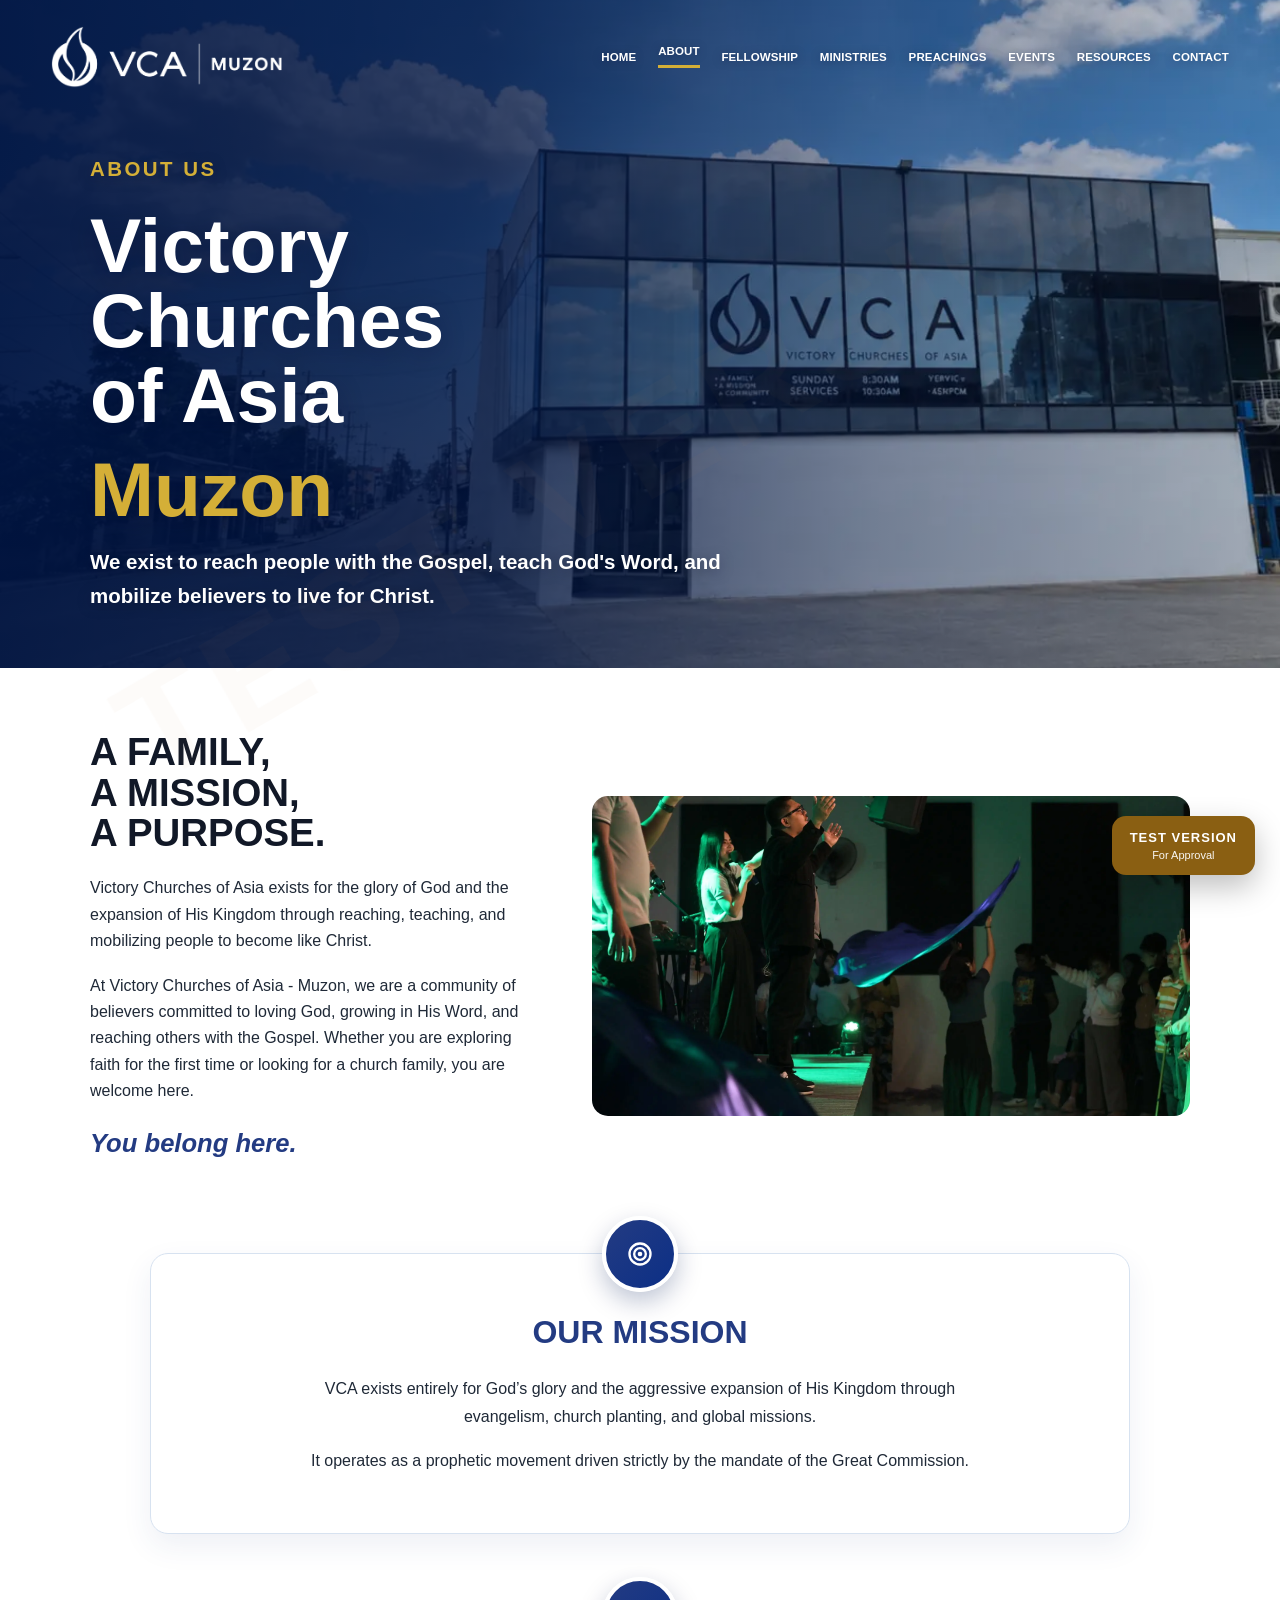
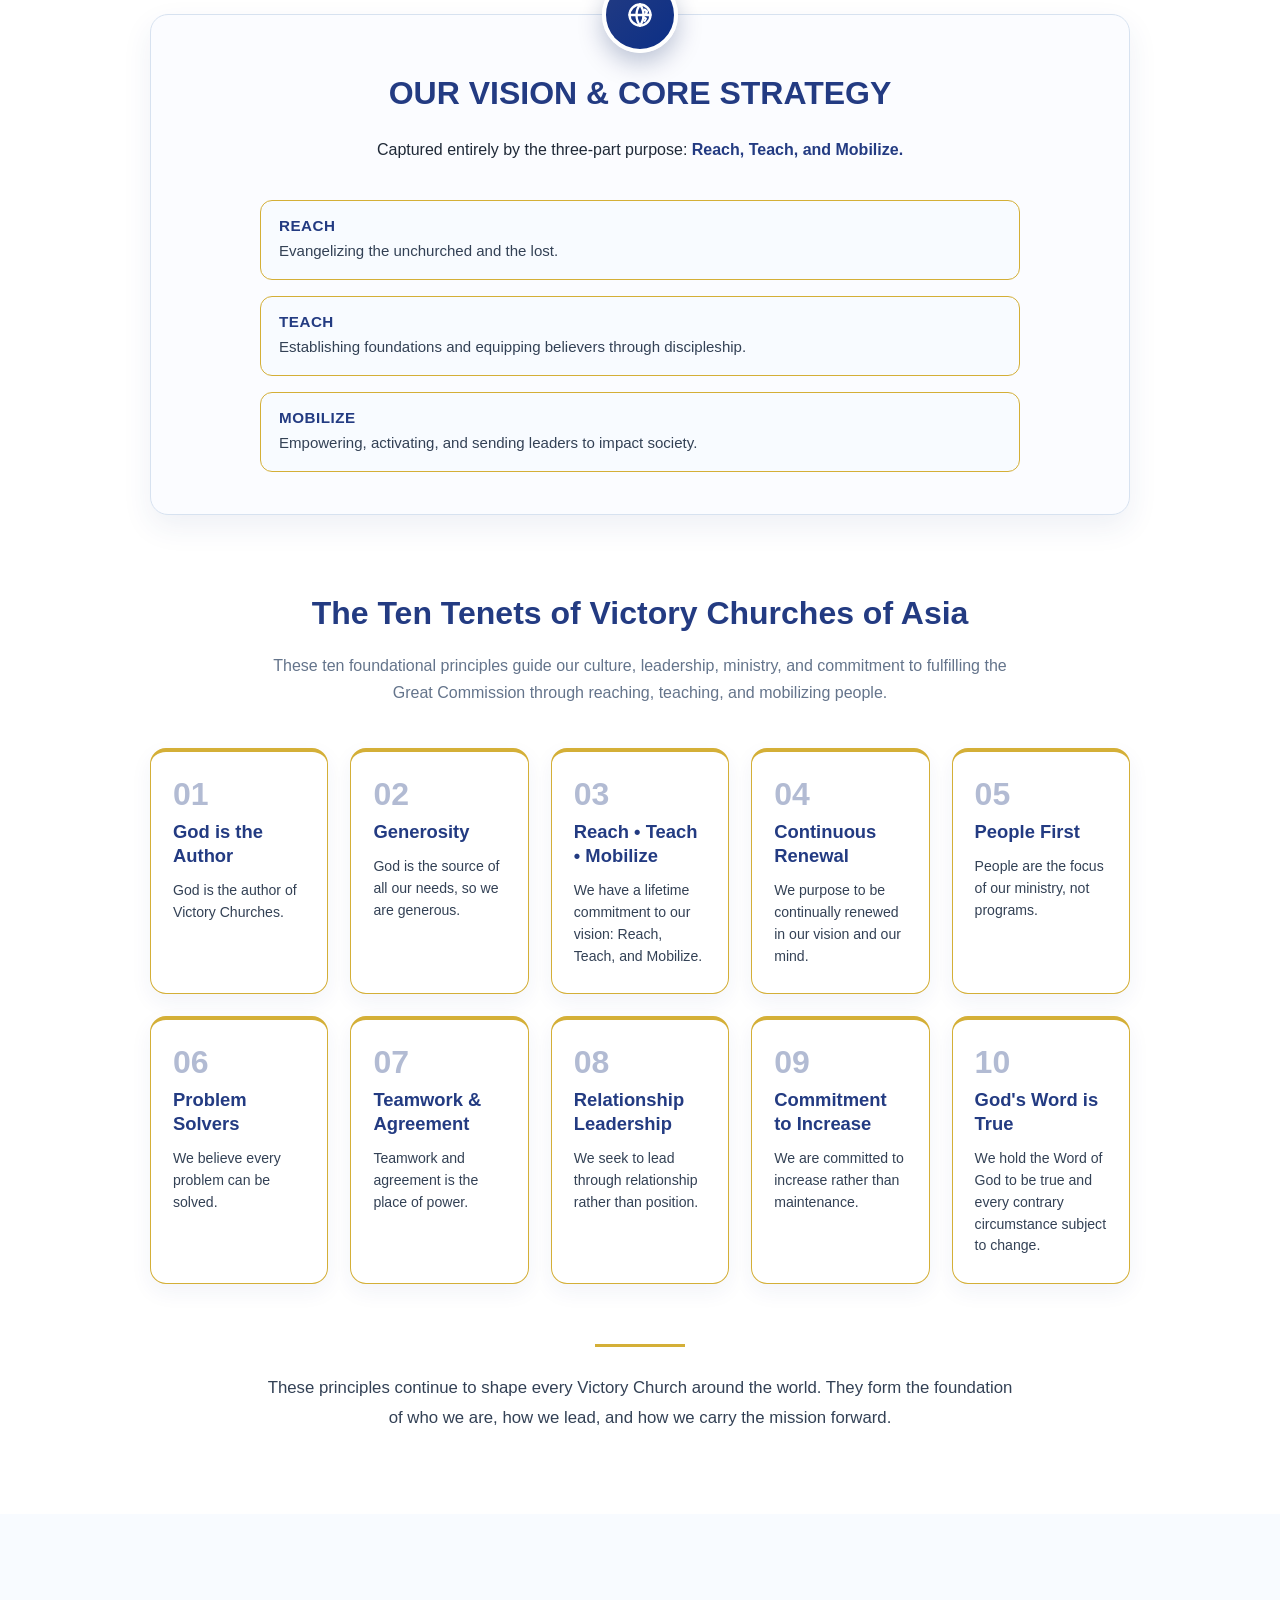
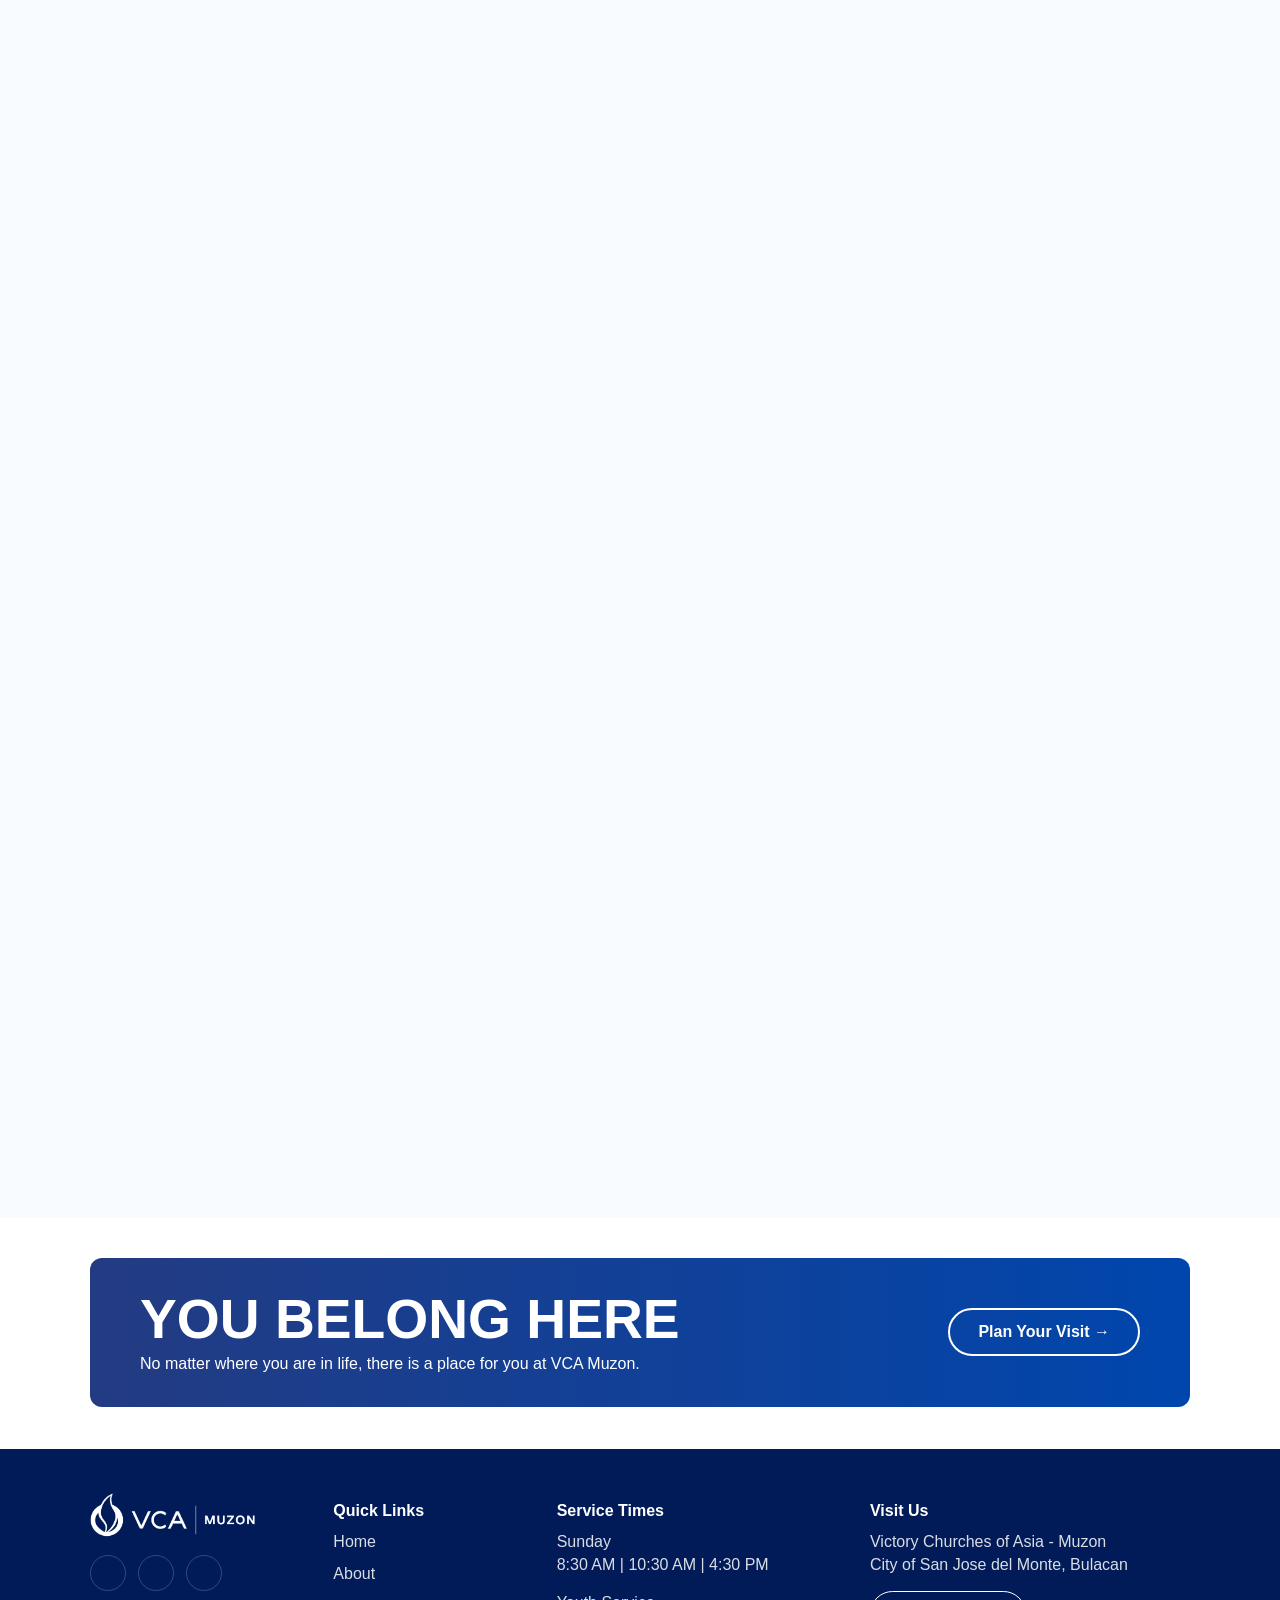
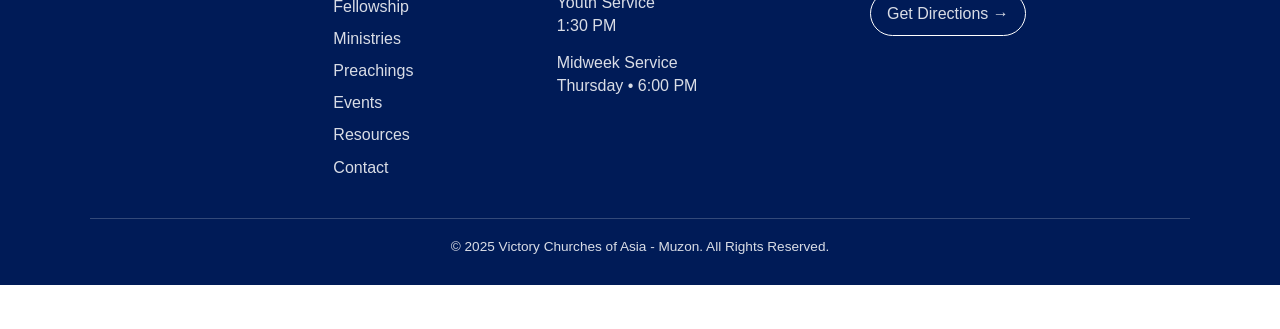
==== commit 3bd71679: "security: add Content Security Policy to UAT pages" ====
--- a/about.html
+++ b/about.html
@@ -2,11 +2,25 @@
 <html lang="en">
 <head>
   <meta charset="UTF-8" />
+  <meta
+      http-equiv="Content-Security-Policy"
+      content="
+          default-src 'self';
+          script-src 'self';
+          style-src 'self';
+          img-src 'self';
+          font-src 'none';
+          media-src 'self';
+          frame-src https://www.youtube.com https://www.google.com;
+          connect-src 'none';
+          object-src 'none';
+          base-uri 'none';
+          form-action 'none';
+      "
+  >
   <meta name="viewport" content="width=device-width, initial-scale=1.0" />
   <title>About | Test Version</title>
   <link rel="stylesheet" href="css/vca_style.css" />
-  <link rel="stylesheet"
-        href="https://cdnjs.cloudflare.com/ajax/libs/font-awesome/6.7.2/css/all.min.css">
 </head>
 <body>
 
@@ -44,11 +58,25 @@
 
         <!-- ABOUT HERO -->
         <section class="about-hero">
+            <video
+                class="about-hero-video"
+                autoplay
+                muted
+                loop
+                playsinline
+                preload="metadata"
+                poster="assets/index/VCA_CHURCH.webp"
+                aria-hidden="true">
+                <source src="assets/about/church_drone_shot.mp4" type="video/mp4">
+            </video>
+
+            <div class="about-hero-overlay" aria-hidden="true"></div>
+
             <div class="about-hero-content animate-up">
                 <p class="about-hero-label">About Us</p>
 
                 <h1>Victory Churches of Asia</h1>
-                <h1> <span>Muzon</span></h1>
+                <h1><span>Muzon</span></h1>
 
                 <p>
                     We exist to reach people with the Gospel, teach God's Word,
@@ -57,65 +85,32 @@
             </div>
         </section>
 
-        <!-- WELCOME -->
-         <section class="about-welcome animate-up animate-delay-1">
-            <div class="about-welcome-image">
-                <img src="assets/about/vca-about-image.webp" alt="VCA church">
-            </div>
-
-            <div class="about-welcome-text">
-                <p class="section-label">Welcome to VCA Muzon</p>
-
-                <h2>A place to belong,<br>a family to grow,<br>a mission to fulfill.</h2>
-
-                <p>
-                    Victory Churches of Asia - Muzon is a Christ-centered church committed
-                    to glorifying God, making disciples, and serving the community through
-                    the love and truth of Jesus Christ.
-                </p>
-
-                <p>
-                    Whether you are visiting for the first time or searching for a church
-                    family, we believe there is a place for you here.
-                </p>
-            </div>
-        </section>
-
-        <!-- VIDEO FROM PASTOR -->
-        <section class="pastor-welcome" id="pastor-welcome">
-            <div class="pastor-video-card">
-                <div class="pastor-video-wrapper">
-                    <button 
-                        class="pastor-video-poster" 
-                        type="button"
-                        aria-label="Play welcome video from Pastor Boaz">
-                        <img src="assets/about/leader_image.webp" alt="Pastor Boaz welcoming visitors to VCA Muzon">
-                        <span class="pastor-play-button">▶</span>
-                    </button>
-
-                    <div class="pastor-youtube-video" hidden>
-                        <iframe
-                            src=""
-                            title="Welcome from Pastor Boaz"
-                            data-video-src="https://www.youtube-nocookie.com/embed/L_83NLdJgI4?autoplay=1&rel=0"
-                            allow="accelerometer; autoplay; clipboard-write; encrypted-media; gyroscope; picture-in-picture; web-share"
-                            referrerpolicy="strict-origin-when-cross-origin"
-                            allowfullscreen>
-                        </iframe>
-                    </div>
-                </div>
-
-                <div class="pastor-video-content">
-                    <p class="section-eyebrow">A Welcome from Our Pastor</p>
-                    <h3>A Personal Welcome</h3>
-                    <p>
-                        Thank you for visiting VCA Muzon. I invite you to watch this short welcome and discover the heart of our church family. We look forward to meeting you in person.
-                    </p>
-
-                    <div class="pastor-video-actions">
-                        <a href="contact.html#plan-your-visit" class="btn btn-primary">Plan Your Visit</a>
-                    </div>
-                </div>
+       <!--ABOUT-->
+        <section class="about-preview animate-up animate-delay-3">
+            <div class="about-text">
+               
+                <h2>A FAMILY, <br>A MISSION,<br>A PURPOSE.</h2>
+
+                <p>
+                    Victory Churches of Asia exists for the glory of God and the expansion of His Kingdom through reaching, teaching, and mobilizing people to
+                    become like Christ.
+                </p>
+
+                <p>
+                    At Victory Churches of Asia - Muzon, we are a community
+                    of believers committed to loving God, growing in His Word,
+                    and reaching others with the Gospel. Whether you are
+                    exploring faith for the first time or looking for a church
+                    family, you are welcome here.
+                </p>
+
+                <p class="script-text">You belong here.</p>
+
+                                
+            </div>
+
+            <div class="about-image">
+                <img src="assets/home/home_image_01.webp" alt="VCA Muzon Service" loading="lazy">
             </div>
         </section>
  
@@ -123,7 +118,20 @@
           <section class="mvv-section animate-up animate-delay-3">
             <div class="mvv-card">
                 <div class="mvv-icon">
-                    <i class="fa-solid fa-bullseye"></i>
+                    <svg
+                        aria-hidden="true"
+                        width="28"
+                        height="28"
+                        viewBox="0 0 24 24"
+                        fill="none"
+                        stroke="currentColor"
+                        stroke-width="2"
+                        stroke-linecap="round"
+                        stroke-linejoin="round">
+                        <circle cx="12" cy="12" r="9"></circle>
+                        <circle cx="12" cy="12" r="5"></circle>
+                        <circle cx="12" cy="12" r="1"></circle>
+                    </svg>
                 </div>
                 <h3>Our Mission</h3>
                 <p>
@@ -137,7 +145,23 @@
 
             <div class="mvv-card">
                 <div class="mvv-icon">
-                    <i class="fa-solid fa-earth-asia"></i>
+                    <svg
+                        aria-hidden="true"
+                        width="28"
+                        height="28"
+                        viewBox="0 0 24 24"
+                        fill="none"
+                        stroke="currentColor"
+                        stroke-width="2"
+                        stroke-linecap="round"
+                        stroke-linejoin="round">
+                        <circle cx="12" cy="12" r="9"></circle>
+                        <path d="M3 12h18"></path>
+                        <path d="M12 3a15 15 0 0 1 0 18"></path>
+                        <path d="M12 3a15 15 0 0 0 0 18"></path>
+                        <path d="M16 7.5l2 1.5-1 2 2 1"></path>
+                        <path d="M15 14l2 1-1 2"></path>
+                    </svg>
                 </div>
                 <h3>Our Vision & Core Strategy</h3>
 
--- a/css/vca_style.css
+++ b/css/vca_style.css
@@ -98,10 +98,15 @@
 
 :root {
   --vca-blue: #233b82;
+  --vca-navy: #001b57;
+  --vca-navy-dark: #06143b;
   --vca-light-blue: #98c2ec;
   --white: #ffffff;
   --black: #000000;
   --text-dark: #1f2937;
+  --text-body: #334155;
+  --text-muted: #64748b;
+  --surface-soft: #f8fbff;
   --gold: #d4af37;
 }
 
@@ -195,59 +200,7 @@
 }
 
 .home-hero {
-  min-height: 640px;
-  background:
-    linear-gradient(
-      90deg,
-      rgba(0, 20, 65, 0.94) 0%,
-      rgba(0, 20, 65, 0.82) 38%,
-      rgba(0, 20, 65, 0.48) 68%,
-      rgba(0, 20, 65, 0.16) 100%
-    ),
-    url("../assets/home/church_image_home.webp");
-
-  background-size: cover;
-  background-position: 75% center;
-  background-repeat: no-repeat;
-
-  display: flex;
-  align-items: center;
-  padding-top: 90px;
-}
-
-.home-hero.landing-style-hero {
   position: relative;
-  width: 100%;
-  min-height: 100vh;
-  overflow: hidden;
-  isolation: isolate;
-  background: #001b57;
-  display: block;
-  padding-top: 0;
-}
-
-
-.hero-content {
-  width: min(1180px, 90%);
-  margin: 0 auto;
-  color: var(--white);
-}
-
-.hero-content h1 {
-  font-size: clamp(3.5rem, 7vw, 6rem);
-  font-weight: 900;
-  line-height: 0.95;
-  margin-bottom: 22px;
-  text-shadow: 0 6px 24px rgba(0, 12, 46, 0.35);
-}
-
-.hero-content p {
-  max-width: 650px;
-  font-size: clamp(1.05rem, 1.6vw, 1.25rem);
-  line-height: 1.7;
-  margin-bottom: 30px;
-  font-weight: 600;
-  color: rgba(255, 255, 255, 0.95);
 }
 
 /* BUTTONS */
@@ -285,73 +238,143 @@
     justify-content: center;
 }
 
-/* DEFAULT: CHURCH IMAGE VISIBLE */
-.landing-hero-image {
+/* =========================================================
+   HOMEPAGE HERO — CONTINUOUS VIDEO BACKGROUND
+   Replace the existing homepage hero image/video/content/
+   scroll-indicator CSS and its conflicting responsive rules.
+========================================================= */
+
+/* HERO VIEWPORT */
+
+.home-hero.landing-style-hero {
+  position: relative;
+  isolation: isolate;
+  display: block;
+
+  width: 100%;
+  height: 100vh;
+  height: 100svh;
+  height: 100dvh;
+
+  min-height: 100vh;
+  min-height: 100svh;
+  min-height: 100dvh;
+
+  max-height: 100vh;
+  max-height: 100svh;
+  max-height: 100dvh;
+
+  padding: 0;
+  overflow: hidden;
+  background: #001b57;
+}
+
+
+/* =========================================================
+   FALLBACK / POSTER IMAGE
+   Remains underneath the video presentation at all times.
+========================================================= */
+
+.home-hero.landing-style-hero .landing-hero-image {
   position: absolute;
   inset: 0;
+  z-index: -4;
+
+  display: block;
   width: 100%;
   height: 100%;
+
   object-fit: cover;
   object-position: center 60%;
+
   opacity: 1;
-  z-index: -4;
-  transition: opacity 0.8s ease;
-}
-
-/* VIDEO HIDDEN BY DEFAULT */
-.hero-video-container {
+  background: #001b57;
+
+  pointer-events: none;
+}
+
+
+/* =========================================================
+   HERO VIDEO LAYERS
+   All clips occupy the same area and crossfade by opacity.
+========================================================= */
+
+.home-hero.landing-style-hero .hero-video-container {
   position: absolute;
   inset: 0;
+  z-index: -3;
+
+  display: block;
   width: 100%;
   height: 100%;
+
   overflow: hidden;
+  opacity: 1;
+  background: transparent;
+
+  pointer-events: none;
+}
+
+.home-hero.landing-style-hero .hero-video {
+  position: absolute;
+  inset: -1px;
+
+  z-index: 1;
+
+  display: block;
+  width: calc(100% + 2px);
+  height: calc(100% + 2px);
+
+  border: 0;
+  object-fit: cover;
+  object-position: center center;
+
   opacity: 0;
-  z-index: -3;
-  background: #001b57;
-  transition: opacity 0.8s ease;
-}
-
-.hero-video {
-  position: absolute;
-  inset: 0;
-  width: 100%;
-  height: 100%;
-  border: none;
-  object-fit: cover;
-  opacity: 0;
-  filter: brightness(0.65) saturate(0.75) hue-rotate(8deg);
-  transition: opacity 1s ease;
-}
-
-.hero-video.active-video {
+  background: transparent;
+
+  filter:
+    brightness(0.74)
+    saturate(0.82)
+    hue-rotate(6deg);
+
+  transform: translateZ(0);
+  backface-visibility: hidden;
+  will-change: opacity;
+
+  transition: opacity 1.1s ease-in-out;
+}
+
+.home-hero.landing-style-hero .hero-video.active-video {
+  z-index: 2;
   opacity: 1;
 }
 
-/* AFTER 5 SECONDS: SHOW VIDEO */
-.landing-hero.show-video .landing-hero-image,
-.landing-style-hero.show-video .landing-hero-image {
-  opacity: 0;
-}
-
-.landing-hero.show-video .hero-video-container,
-.landing-style-hero.show-video .hero-video-container {
-  opacity: 1;
-}
-
-/* BLUISH VIDEO TINT */
-.hero-video-container::after {
+
+/* =========================================================
+   VIDEO TINT
+   Sits above the videos but beneath the main hero overlay.
+========================================================= */
+
+.home-hero.landing-style-hero .hero-video-container::after {
   content: "";
   position: absolute;
   inset: 0;
-  background: rgba(0, 27, 87, 0.45);
+  z-index: 3;
+
+  background: rgba(0, 27, 87, 0.22);
   pointer-events: none;
 }
 
-/* MAIN BLUE OVERLAY FOR READABILITY */
-.landing-overlay {
+
+/* =========================================================
+   MAIN READABILITY OVERLAY
+========================================================= */
+
+.home-hero.landing-style-hero .landing-overlay {
   position: absolute;
   inset: 0;
   z-index: -1;
+
   background:
     linear-gradient(
       to right,
@@ -360,104 +383,169 @@
       rgba(0, 20, 65, 0.58) 60%,
       rgba(0, 20, 65, 0.38) 100%
     );
-}
-
-/* CONTENT */
-.landing-content {
-  min-height: 100vh;
-  max-width: 620px;
-  margin-left: 12%;
-  padding-top: 155px;
-  padding-bottom: clamp(56px, 8vh, 96px);
+
+  pointer-events: none;
+}
+
+
+/* =========================================================
+   HERO CONTENT
+   Height is constrained to the hero viewport.
+========================================================= */
+
+.home-hero.landing-style-hero .landing-content {
+  position: relative;
+  z-index: 2;
 
   display: flex;
   flex-direction: column;
   align-items: flex-start;
   justify-content: flex-start;
-
-  position: relative;
-  z-index: 2;
-}
-
-.landing-title {
-  width: clamp(360px, 34vw, 560px);
-  margin-bottom: 42px;
-}
-
-.landing-title-image {
+  gap: clamp(36px, 5vh, 54px);
+
+  box-sizing: border-box;
+
+  width: min(620px, 76vw);
+  height: 100%;
+  min-height: 0;
+  max-height: 100%;
+
+  margin-left: 12%;
+
+  padding-top: clamp(108px, 14vh, 150px);
+  padding-bottom: clamp(118px, 16vh, 150px);
+}
+
+.home-hero.landing-style-hero .landing-logo {
+  display: block;
+
+  width: clamp(330px, 31vw, 520px);
+  height: auto;
+
+  margin-bottom: 0;
+}
+
+.home-hero.landing-style-hero .landing-title {
+  width: clamp(620px, 54vw, 950px);
+  margin-bottom: 0;
+}
+
+.home-hero.landing-style-hero .landing-title-image {
+  display: block;
+
   width: 100%;
   height: auto;
-  display: block;
+
+  margin-top: 0;
+
   transform: none;
-  margin-top: 95px;
-}
-
-/* keep your existing logo/title/button CSS below */
-
-.landing-logo {
-  width: clamp(360px, 32vw, 540px);
-  height: auto;
-  margin-bottom: 34px;
-}
-
-.landing-btn {
-  width: fit-content;
+}
+
+.home-hero.landing-style-hero .landing-content .primary-btn {
+  position: relative;
+
   display: inline-flex;
   align-items: center;
-  margin-top: 15px;
-  gap: 16px;
-  background: var(--vca-blue);
+  justify-content: center;
+  gap: 14px;
+
+  width: fit-content;
+  min-width: 218px;
+  min-height: 58px;
+
+  margin-top: 0;
+  padding: 16px 22px 16px 28px;
+
+  border: 1px solid rgba(255, 255, 255, 0.68);
+  border-radius: 10px;
+
+  background:
+    linear-gradient(
+      135deg,
+      #3159c8 0%,
+      var(--vca-blue) 58%,
+      #16317f 100%
+    );
+
   color: var(--white);
-  border: 2px solid rgba(255, 255, 255, 0.65);
-  padding: 14px 26px;
-  text-decoration: none;
+
   font-size: 0.9rem;
   font-weight: 900;
-  letter-spacing: 0.8px;
-  transition: 0.3s ease;
-}
-
-.landing-btn:hover {
-  background: #1a2d64;
+  letter-spacing: 0.075em;
+  text-decoration: none;
+  text-transform: uppercase;
+
+  box-shadow:
+    0 14px 30px rgba(0, 10, 45, 0.34),
+    inset 0 1px 0 rgba(255, 255, 255, 0.2);
+
+  overflow: hidden;
+
+  animation: heroButtonPulse 4s ease-in-out infinite;
+
+  transition:
+    transform 0.3s ease,
+    background 0.3s ease,
+    border-color 0.3s ease,
+    box-shadow 0.3s ease;
+}
+
+.home-hero.landing-style-hero .landing-content .primary-btn:hover,
+.home-hero.landing-style-hero .landing-content .primary-btn:focus-visible {
   transform: translateY(-3px);
-  box-shadow: 0 14px 28px rgba(0, 0, 0, 0.25);
-}
-
-.landing-btn span {
-  font-size: 1.4rem;
+
+  border-color: rgba(212, 175, 55, 0.95);
+
+  background:
+    linear-gradient(
+      135deg,
+      #3f68d8 0%,
+      #294eaf 58%,
+      #1b398d 100%
+    );
+
+  box-shadow:
+    0 18px 38px rgba(0, 10, 45, 0.42),
+    0 0 0 4px rgba(212, 175, 55, 0.12),
+    inset 0 1px 0 rgba(255, 255, 255, 0.24);
+}
+
+.home-hero.landing-style-hero .landing-content .primary-btn:active {
+  transform: translateY(-1px) scale(0.99);
+}
+
+.home-hero.landing-style-hero .landing-content .primary-btn span {
+  position: relative;
+  z-index: 1;
+
+  display: grid;
+  place-items: center;
+
+  width: 28px;
+  height: 28px;
+
+  border: 1px solid rgba(255, 255, 255, 0.4);
+  border-radius: 50%;
+
+  background: rgba(255, 255, 255, 0.12);
+
+  font-size: 1rem;
   line-height: 1;
-}
-
-.landing-content .primary-btn {
-  margin-top: clamp(26px, 4vh, 42px);
-  width: fit-content;
-  min-width: 130px;
-  min-height: 58px;
-  justify-content: center;
-  padding: 18px 34px;
-  border-radius: 0;
-  border: 2px solid rgba(255, 255, 255, 0.80);
-  background: linear-gradient(135deg, var(--vca-blue), #3155b8);
-  color: var(--white);
-  font-size: 0.92rem;
-  font-weight: 900;
-  letter-spacing: 1px;
-
-  box-shadow: 0 14px 26px rgba(0,0,0,.26);
-
-  position: relative;
-  overflow: hidden;
-
-  animation: heroButtonPulse 4s ease-in-out infinite;
-}
-
-.landing-content .primary-btn:hover {
-  transform: translateY(-4px);
-  background: linear-gradient(135deg, #3155b8, var(--vca-blue));
-  box-shadow: 0 20px 38px rgba(0,0,0,.32);
-}
-
-.landing-content .primary-btn::after {
+
+  transition:
+    color 0.3s ease,
+    background 0.3s ease,
+    transform 0.3s ease;
+}
+
+.home-hero.landing-style-hero .landing-content .primary-btn:hover span,
+.home-hero.landing-style-hero .landing-content .primary-btn:focus-visible span {
+  color: #10245f;
+  background: var(--gold);
+  transform: translateX(3px);
+}
+
+.home-hero.landing-style-hero .landing-content .primary-btn::after {
   content: "";
   position: absolute;
   top: 0;
@@ -466,24 +554,134 @@
   width: 80%;
   height: 100%;
 
-  background: linear-gradient(
-    120deg,
-    transparent,
-    rgba(255,255,255,.35),
-    transparent
-  );
+  pointer-events: none;
+
+  background:
+    linear-gradient(
+      120deg,
+      transparent,
+      rgba(255, 255, 255, 0.35),
+      transparent
+    );
 
   animation: buttonShine 3.5s ease-in-out infinite;
 }
 
+
+/* =========================================================
+   SCROLL TO EXPLORE
+========================================================= */
+
+.home-hero.landing-style-hero .hero-scroll-indicator {
+  position: absolute;
+  left: 50%;
+  bottom: clamp(18px, 2.5vh, 30px);
+  z-index: 5;
+
+  display: flex;
+  flex-direction: column;
+  align-items: center;
+  justify-content: center;
+  gap: 7px;
+
+  margin: 0;
+  padding: 0;
+
+  color: rgba(255, 255, 255, 0.9);
+
+  text-align: center;
+  text-decoration: none;
+  text-transform: uppercase;
+
+  transform: translateX(-50%);
+
+  transition:
+    color 0.3s ease,
+    opacity 0.3s ease,
+    visibility 0s linear;
+}
+
+.home-hero.landing-style-hero .hero-scroll-indicator.is-hidden {
+  opacity: 0;
+  visibility: hidden;
+  pointer-events: none;
+
+  transition-delay: 0s, 0s, 0.3s;
+}
+
+.home-hero.landing-style-hero .hero-scroll-indicator:hover,
+.home-hero.landing-style-hero .hero-scroll-indicator:focus-visible {
+  color: #ffffff;
+}
+
+.home-hero.landing-style-hero
+  .hero-scroll-indicator:focus-visible {
+  outline: 2px solid #ffffff;
+  outline-offset: 7px;
+  border-radius: 4px;
+}
+
+.home-hero.landing-style-hero .hero-scroll-arrow {
+  position: relative;
+
+  display: block;
+
+  width: 18px;
+  height: 12px;
+
+  margin: 0 0 4px;
+  padding: 0;
+
+  font-size: 0;
+  line-height: 0;
+
+  animation: hero-scroll-bounce 2.4s ease-in-out infinite;
+}
+
+.home-hero.landing-style-hero .hero-scroll-arrow::before {
+  content: "";
+  position: absolute;
+  top: 0;
+  left: 50%;
+
+  width: 10px;
+  height: 10px;
+
+  border-right: 2px solid currentColor;
+  border-bottom: 2px solid currentColor;
+
+  transform: translateX(-50%) rotate(45deg);
+}
+
+.home-hero.landing-style-hero .hero-scroll-text {
+  display: block;
+
+  margin: 0;
+  padding: 0;
+
+  font-size: 1rem;
+  font-weight: 800;
+  line-height: 1;
+  letter-spacing: 0.09rem;
+
+  white-space: nowrap;
+}
+
+
+/* =========================================================
+   HERO ANIMATIONS
+========================================================= */
+
 @keyframes heroButtonPulse {
-  0%, 100% {
-    box-shadow: 0 14px 26px rgba(0,0,0,.26);
+  0%,
+  100% {
+    box-shadow: 0 14px 26px rgba(0, 0, 0, 0.26);
   }
 
   50% {
-    box-shadow: 0 14px 26px rgba(0,0,0,.26),
-                0 0 0 8px rgba(255,255,255,.08);
+    box-shadow:
+      0 14px 26px rgba(0, 0, 0, 0.26),
+      0 0 0 8px rgba(255, 255, 255, 0.08);
   }
 }
 
@@ -492,19 +690,382 @@
     left: -120%;
   }
 
-  45%, 100% {
+  45%,
+  100% {
     left: 130%;
+  }
+}
+
+@keyframes hero-scroll-bounce {
+  0%,
+  20%,
+  50%,
+  80%,
+  100% {
+    transform: translateY(0);
+  }
+
+  40% {
+    transform: translateY(4px);
+  }
+
+  60% {
+    transform: translateY(2px);
+  }
+}
+
+
+/* =========================================================
+   SHORTER DESKTOP SCREENS
+========================================================= */
+
+@media (min-width: 1025px) and (max-height: 820px) {
+  .home-hero.landing-style-hero .landing-content {
+    width: min(560px, 72vw);
+    gap: 0;
+
+    padding-top: clamp(86px, 11vh, 108px);
+    padding-bottom: 92px;
+  }
+
+  .home-hero.landing-style-hero .landing-logo {
+    width: clamp(270px, 25vw, 400px);
+    margin-bottom: 0;
+  }
+
+  .home-hero.landing-style-hero .landing-title {
+    width: clamp(620px, 54vw, 950px);
+    margin-top: clamp(78px, 11vh, 92px);
+  }
+
+  .home-hero.landing-style-hero .landing-title-image {
+    margin-top: 0;
+  }
+
+  .home-hero.landing-style-hero
+    .landing-content
+    .primary-btn {
+    min-height: 50px;
+
+    margin-top: clamp(30px, 4vh, 38px);
+    padding: 13px 27px;
+
+    font-size: 0.82rem;
+  }
+
+  .home-hero.landing-style-hero
+    .hero-scroll-indicator {
+    bottom: 13px;
+    gap: 6px;
+  }
+
+  .home-hero.landing-style-hero .hero-scroll-arrow {
+    width: 16px;
+    height: 10px;
+    margin-bottom: 3px;
+  }
+
+  .home-hero.landing-style-hero
+    .hero-scroll-arrow::before {
+    width: 9px;
+    height: 9px;
+  }
+
+  .home-hero.landing-style-hero .hero-scroll-text {
+    font-size: 0.9rem;
+  }
+}
+
+
+/* =========================================================
+   LAPTOPS
+========================================================= */
+
+@media (min-width: 769px) and (max-width: 1180px) {
+  .home-hero.landing-style-hero .landing-hero-image,
+  .home-hero.landing-style-hero .hero-video {
+    object-position: center center;
+  }
+
+  .home-hero.landing-style-hero .landing-content {
+    width: min(540px, 72vw);
+    gap: clamp(32px, 4vh, 46px);
+
+    margin-left: 7%;
+
+    padding-top: clamp(100px, 13vh, 130px);
+    padding-bottom: clamp(104px, 14vh, 132px);
+  }
+
+  .home-hero.landing-style-hero .landing-logo {
+    width: min(45vw, 430px);
+    margin-bottom: 0;
+  }
+
+  .home-hero.landing-style-hero .landing-title {
+    width: min(43vw, 410px);
+  }
+
+  .home-hero.landing-style-hero .landing-title-image {
+    margin-top: 0;
+  }
+
+  .home-hero.landing-style-hero
+    .landing-content
+    .primary-btn {
+    margin-top: 0;
+  }
+}
+
+
+/* =========================================================
+   TABLETS
+========================================================= */
+
+@media (min-width: 769px) and (max-width: 1024px) {
+  .home-hero.landing-style-hero .landing-overlay {
+    background:
+      linear-gradient(
+        to bottom,
+        rgba(0, 20, 65, 0.76) 0%,
+        rgba(0, 20, 65, 0.7) 48%,
+        rgba(0, 20, 65, 0.91) 100%
+      );
+  }
+
+  .home-hero.landing-style-hero .landing-content {
+    width: 100%;
+    max-width: none;
+    gap: clamp(28px, 3.5svh, 40px);
+
+    margin-left: 0;
+
+    padding:
+      clamp(92px, 10svh, 124px)
+      40px
+      clamp(108px, 13svh, 140px);
+
+    align-items: center;
+    justify-content: center;
+    text-align: center;
+  }
+
+  .home-hero.landing-style-hero .landing-logo {
+    width: min(58vw, 440px);
+    margin-bottom: 0;
+  }
+
+  .home-hero.landing-style-hero .landing-title {
+    width: min(54vw, 410px);
+  }
+
+  .home-hero.landing-style-hero .landing-title-image {
+    margin-top: 0;
+  }
+
+  .home-hero.landing-style-hero
+    .landing-content
+    .primary-btn {
+    min-width: 220px;
+    min-height: 56px;
+
+    margin-top: 0;
+    padding: 16px 30px;
+  }
+
+  .home-hero.landing-style-hero
+    .hero-scroll-indicator {
+    bottom: max(18px, env(safe-area-inset-bottom));
+  }
+}
+
+
+/* =========================================================
+   MOBILE
+========================================================= */
+
+@media (max-width: 768px) {
+  .home-hero.landing-style-hero {
+    height: 100vh;
+    height: 100svh;
+    height: 100dvh;
+
+    min-height: 100vh;
+    min-height: 100svh;
+    min-height: 100dvh;
+
+    max-height: 100vh;
+    max-height: 100svh;
+    max-height: 100dvh;
+  }
+
+  .home-hero.landing-style-hero .landing-hero-image,
+  .home-hero.landing-style-hero .hero-video {
+    object-position: center center;
+  }
+
+  .home-hero.landing-style-hero .landing-overlay {
+    background:
+      linear-gradient(
+        to bottom,
+        rgba(0, 20, 65, 0.82) 0%,
+        rgba(0, 20, 65, 0.76) 45%,
+        rgba(0, 20, 65, 0.94) 100%
+      );
+  }
+
+  .home-hero.landing-style-hero .landing-content {
+    width: 100%;
+    max-width: none;
+    gap: clamp(24px, 3.5svh, 34px);
+
+    margin-left: 0;
+
+    padding:
+      clamp(104px, 13svh, 126px)
+      22px
+      clamp(112px, 15svh, 142px);
+
+    align-items: center;
+    justify-content: center;
+    text-align: center;
+  }
+
+  .home-hero.landing-style-hero .landing-logo {
+    width: min(78vw, 330px);
+    margin-bottom: 0;
+  }
+
+  .home-hero.landing-style-hero .landing-title {
+    width: min(76vw, 315px);
+  }
+
+  .home-hero.landing-style-hero .landing-title-image {
+    margin-top: 0;
+  }
+
+  .home-hero.landing-style-hero
+    .landing-content
+    .primary-btn {
+    width: auto;
+    min-width: min(100%, 235px);
+    min-height: 54px;
+
+    margin-top: 0;
+    padding: 15px 26px;
+
+    font-size: 0.8rem;
+  }
+
+  .home-hero.landing-style-hero
+    .hero-scroll-indicator {
+    bottom: max(14px, env(safe-area-inset-bottom));
+    gap: 5px;
+  }
+
+  .home-hero.landing-style-hero .hero-scroll-arrow {
+    width: 16px;
+    height: 10px;
+    margin-bottom: 3px;
+  }
+
+  .home-hero.landing-style-hero
+    .hero-scroll-arrow::before {
+    width: 9px;
+    height: 9px;
+  }
+
+  .home-hero.landing-style-hero .hero-scroll-text {
+    font-size: 0.82rem;
+    letter-spacing: 0.075rem;
+  }
+}
+
+
+/* =========================================================
+   SMALL MOBILE
+========================================================= */
+
+@media (max-width: 480px) {
+  .home-hero.landing-style-hero .landing-content {
+    padding:
+      clamp(102px, 13svh, 120px)
+      18px
+      clamp(106px, 15svh, 132px);
+  }
+
+  .home-hero.landing-style-hero .landing-logo {
+    width: min(76vw, 292px);
+  }
+
+  .home-hero.landing-style-hero .landing-title {
+    width: min(74vw, 286px);
+  }
+
+  .home-hero.landing-style-hero
+    .landing-content
+    .primary-btn {
+    min-width: min(100%, 220px);
+    min-height: 52px;
+
+    padding: 14px 22px;
+
+    font-size: 0.77rem;
+  }
+}
+
+
+/* =========================================================
+   REDUCED MOTION
+   Suppress hero video presentation and retain fallback image.
+========================================================= */
+
+@media (prefers-reduced-motion: reduce) {
+  .about-hero-video {
+    display: none;
+  }
+
+  .home-hero.landing-style-hero .landing-hero-image {
+    opacity: 1;
+  }
+
+  .home-hero.landing-style-hero .hero-video-container {
+    display: none;
+    opacity: 0;
+  }
+
+  .home-hero.landing-style-hero .hero-video {
+    display: none;
+    opacity: 0;
+    transition: none;
+  }
+
+  .home-hero.landing-style-hero
+    .landing-content
+    .primary-btn,
+  .home-hero.landing-style-hero
+    .landing-content
+    .primary-btn::after,
+  .home-hero.landing-style-hero
+    .hero-scroll-arrow {
+    animation: none;
+  }
+
+  .home-hero.landing-style-hero
+    .landing-content
+    .primary-btn,
+  .home-hero.landing-style-hero
+    .landing-content
+    .primary-btn span,
+  .home-hero.landing-style-hero
+    .hero-scroll-indicator {
+    transition: none;
   }
 }
 
 /* =====================================
    ANNOUNCEMENT HEADING - IMPROVED
 ===================================== */
-
-.announcement-section {
-  width: min(1100px, 88%);
-  margin: 80px auto;
-}
 
 .announcement-heading {
     position:relative;
@@ -664,6 +1225,8 @@
 .announcement-slide {
   position: absolute;
   inset: 0;
+  display: flex;
+  align-items: center;
   min-height: 520px;
   opacity: 0;
   visibility: hidden;
@@ -722,9 +1285,17 @@
 .announcement-content {
   position: relative;
   z-index: 2;
-  max-width: 560px;
-  margin: 90px 70px;
-  padding: 0;
+  display: flex;
+  flex-direction: column;
+  gap: 16px;
+  width: min(100%, 760px);
+  max-width: 760px;
+  max-height: 100%;
+  margin: 0;
+  padding: clamp(44px, 6vw, 70px);
+  overflow-y: auto;
+  scrollbar-width: thin;
+  scrollbar-color: rgba(255, 255, 255, 0.45) transparent;
   color: white;
   opacity: 0;
   transform: translateY(26px);
@@ -743,21 +1314,26 @@
   right: 78px;
   bottom: 70px;
   left: auto;
+  width: auto;
   max-width: none;
+  max-height: none;
   margin: 0;
+  padding: 0;
+  overflow: visible;
 }
 
 .announcement-content h3 {
   font-size: clamp(2.4rem, 5vw, 4rem);
   font-weight: 900;
   line-height: 1;
-  margin-bottom: 18px;
+  margin: 0;
+  overflow-wrap: anywhere;
 }
 
 .announcement-content p {
   font-size: 1.12rem;
   line-height: 1.65;
-  margin-bottom: 16px;
+  margin: 0;
   color: rgba(255,255,255,.92);
 }
 
@@ -767,7 +1343,7 @@
   justify-content: center;
   width: fit-content;
   min-height: 48px;
-  margin-top: 18px;
+  margin-top: 2px;
   padding: 14px 24px;
   border: 1px solid rgba(255, 255, 255, 0.78);
   border-radius: 999px;
@@ -919,7 +1495,7 @@
 
 .about-preview {
   width: min(1100px, 88%);
-  margin: 0 auto 70px;
+  margin: 64px auto 70px;
   display: grid;
   grid-template-columns: .85fr 1.15fr;
   gap: 60px;
@@ -1077,7 +1653,7 @@
   width: min(1100px, 88%);
   margin: 50px auto;
   display: grid;
-  grid-template-columns: repeat(3, 1fr);
+  grid-template-columns: repeat(4, 1fr);
   gap: 22px;
 }
 
@@ -1121,6 +1697,10 @@
   object-position: 52% 50%;
 }
 
+.feature-card:nth-child(4) img {
+  object-position: 52% 50%;
+}
+
 .feature-card:hover img {
   transform: scale(1.05);
 }
@@ -1140,6 +1720,7 @@
   position: relative;
   z-index: 2;
   color: white;
+  width: 100%;
 }
 
 .feature-card h3 {
@@ -1163,6 +1744,24 @@
   border-radius: 999px;
   text-decoration: none;
   font-weight: 900;
+}
+
+@media (min-width: 1101px) {
+  .feature-card h3 {
+    min-height: 2.4em;
+    display: flex;
+    align-items: flex-end;
+  }
+
+  .feature-card p {
+    min-height: 2.8em;
+  }
+
+  .feature-card a {
+    padding-inline: 16px;
+    font-size: 0.9rem;
+    white-space: nowrap;
+  }
 }
 
 
@@ -1427,29 +2026,55 @@
 /* ABOUT HERO */
 
 .about-hero {
+  position: relative;
+  isolation: isolate;
+  overflow: hidden;
   min-height: 560px;
-  background: 
-    linear-gradient(
-      90deg,
-      rgba(0, 20, 65, 0.92) 0%,
-      rgba(0, 20, 65, 0.78) 38%,
-      rgba(0, 20, 65, 0.36) 68%,
-      rgba(0, 20, 65, 0.10) 100%
-    ),
-    url("../assets/index/VCA_CHURCH.webp");
-  background-size: cover;
-  background-position: 80% center;
-  display: flex;
-  align-items: center;
   padding-top: 118px;
+  background: var(--vca-navy-dark) url("../assets/index/VCA_CHURCH.webp") center / cover no-repeat;
+}
+
+.about-hero-video,
+.about-hero-overlay {
+  position: absolute;
+  inset: 0;
+  width: 100%;
+  height: 100%;
+}
+
+.about-hero-video {
+  z-index: -2;
+  object-fit: cover;
+  object-position: 62% center;
+}
+
+@media (max-width: 900px) {
+  .about-hero-video {
+    object-position: 66% center;
+  }
+}
+
+@media (max-width: 480px) {
+  .about-hero-video {
+    object-position: 72% center;
+  }
+}
+
+.about-hero-overlay {
+  z-index: -1;
+  background: linear-gradient(
+    90deg,
+    rgba(0, 20, 65, 0.94) 0%,
+    rgba(0, 20, 65, 0.8) 38%,
+    rgba(0, 20, 65, 0.42) 68%,
+    rgba(0, 20, 65, 0.16) 100%
+  );
 }
 
 .about-hero-content {
-  width: min(1100px, 88%);
-  margin: 0 auto;
-  color: var(--white);
+  position: relative;
+  z-index: 1;
   padding: 34px 0 56px;
-  
 }
 
 .about-hero-content h1 {
@@ -1729,7 +2354,7 @@
   );
 }
 
-.pastor-video-poster.about-image img {
+.pastor-video-poster:hover img {
   transform: scale(1.04);
   filter: brightness(0.95);
 }
@@ -1935,47 +2560,6 @@
   margin: 0 auto 26px;
 }
 
-/* STORY */
-
-.story-intro{
-    width:min(760px, 90%);
-    margin:120px auto 70px;
-    text-align:center;
-    position:relative;
-}
-
-.story-intro::before{
-    content:"";
-    display:block;
-    width:80px;
-    height:3px;
-    background:var(--gold);
-    margin:0 auto 28px;
-}
-
-.story-intro .section-label{
-    color:var(--gold);
-    font-size:.72rem;
-    font-weight:800;
-    letter-spacing:2px;
-    margin-bottom:14px;
-}
-
-.story-intro h2{
-    font-size:clamp(2.3rem,4vw,3.6rem);
-    color:var(--vca-blue);
-    margin-bottom:22px;
-    line-height:1.15;
-}
-
-.story-intro p{
-    color:#475569;
-    font-size:1.05rem;
-    line-height:1.8;
-    max-width:700px;
-    margin:0 auto;
-}	
-
 /* ================================
    ABOUT STORY NARRATIVE - REFINED
 ================================ */
@@ -2218,7 +2802,7 @@
     rgba(0, 20, 65, 0.45) 60%,
     rgba(0, 20, 65, 0.15) 100%
   ),
-    url("../assets/ministries/ministries-hero.jpg");
+    url("../assets/ministries/ministries-hero.webp");
   background-size: cover;
   background-position: 85% 30%;
   background-repeat: no-repeat;
@@ -2387,7 +2971,7 @@
       rgba(0, 20, 65, 0.72) 45%,
       rgba(0, 20, 65, 0.35) 100%
     ),
-    url(../assets/preachings/preaching-hero.jpg);
+    url(../assets/preachings/preaching-hero.webp);
     background-size: cover;
     background-position: 95% 38%;
     display: flex;
@@ -2539,7 +3123,7 @@
 
 .preachings-grid {
   display: grid;
-  grid-template-columns: repeat(3, 1fr);
+  grid-template-columns: repeat(2, minmax(0, 1fr));
   gap: 28px;
 }
 
@@ -2663,49 +3247,7 @@
   line-height: 1.7;
 }
 
-/* EVENTS GRID */
-
-.events-section {
-  width: min(1100px, 88%);
-  margin: 60px auto 70px;
-}
-
-.events-grid {
-  display: grid;
-  grid-template-columns: repeat(4, 1fr);
-  gap: 26px;
-}
-
-.event-card {
-  background: var(--white);
-  border-radius: 14px;
-  overflow: hidden;
-  box-shadow: 0 12px 28px rgba(35, 59, 130, 0.12);
-  display: flex;
-  flex-direction: column;
-  transition: 0.3s ease;
-}
-
-.event-card:hover {
-  transform: translateY(-6px);
-  box-shadow: 0 18px 35px rgba(35, 59, 130, 0.16);
-}
-
-.event-image {
-  position: relative;
-  height: 190px;
-  transition: transform 0.4s ease;
-}
-
-.event-image img {
-  width: 100%;
-  height: 100%;
-  object-fit: cover;
-}
-
-.event-card:hover .event-image img {
-  transform: scale(1.05);
-}
+/* EVENT DETAILS */
 
 .event-date {
   position: absolute;
@@ -2777,7 +3319,7 @@
       rgba(0, 20, 65, 0.75) 45%,
       rgba(0, 20, 65, 0.30) 100%
     ),
-    url("../assets/resources/resources-hero.jpg");
+    url("../assets/resources/resources-hero.webp");
   background-size: cover;
   background-position: center;
   display: flex;
@@ -3426,7 +3968,7 @@
       rgba(0, 20, 65, 0.78) 42%,
       rgba(0, 20, 65, 0.36) 100%
     ),
-    url("../assets/fellowship/fellowship_hero.jpg");
+    url("../assets/fellowship/fellowship_hero.webp");
   background-position: center;
 }
 
@@ -3566,7 +4108,7 @@
   color: #334155;
   font-size: 0.95rem;
   line-height: 1.65;
-  margin-top: auto;
+  margin: 0;
 }
 
 /* ================================
@@ -3684,7 +4226,6 @@
 
 @media (max-width: 1000px) {
     .header-inner,
-    .hero-content,
     .about-hero-content,
     .ministries-hero-content,
     .preachings-hero-content,
@@ -3703,10 +4244,6 @@
         grid-column: auto;
     }
 
-    .events-grid {
-      grid-template-columns: repeat(2, 1fr);
-    }
-
   .service-box,
   .feature-section,
   .mvv-section,
@@ -3766,11 +4303,6 @@
     border-bottom: 1px solid #d7e2f0;
   }
 
-  .hero-content h1 {
-    font-size: 3rem;
-  }
-
-  .home-hero,
   .ministries-hero,
   .preachings-hero,
   .events-hero,
@@ -3779,10 +4311,6 @@
   .fellowship-hero {
     min-height: 460px;
     padding-top: 100px;
-  }
-
-  .home-hero {
-    background-position: center;
   }
 
   .new-here {
@@ -4024,33 +4552,6 @@
    ========================================== */
 
 @media (max-width: 768px) {
-  .hero-video-container {
-    display: none;
-  }
-
-  .landing-hero,
-  .landing-content {
-    min-height: 100svh;
-  }
-
-  .landing-hero-image {
-    width: 100%;
-    z-index: -3;
-    object-position: center;
-  }
-
-  .landing-content {
-    max-width: 100%;
-    margin-left: 0;
-    padding: 96px 28px 60px;
-    align-items: flex-start;
-  }
-
-  .landing-logo {
-    width: 160px;
-  }
-
-  .landing-btn,
   .primary-btn,
   .outline-btn,
   .view-more-btn,
@@ -4059,16 +4560,6 @@
     justify-content: center;
     text-align: center;
   }
-
-  .landing-overlay {
-    background:
-      linear-gradient(
-        to right,
-        rgba(0, 0, 0, 0.82),
-        rgba(0, 0, 0, 0.48)
-      );
-  }
-
   .announcement-content {
       padding: 40px 25px;
       margin: 48px 25px;
@@ -4181,22 +4672,6 @@
       max-width: 260px;
   }
 
-  .home-hero {
-    min-height: 500px;
-    text-align: center;
-  }
-
-  .hero-content {
-    width: min(100% - 36px, 1100px);
-    padding-top: 105px;
-  }
-
-  .hero-content p {
-    font-size: 1.05rem;
-    margin-left: auto;
-    margin-right: auto;
-  }
-
   .ministries-hero {
     min-height: 520px;
     text-align: center;    
@@ -4266,14 +4741,6 @@
     min-height: 420px;
   }
 
-  .events-grid {
-    grid-template-columns: 1fr;
-  }
-
-  .event-image {
-    height: 220px;
-  }
-
   .event-details {
     flex-direction: column;
   }  
@@ -4392,18 +4859,6 @@
     grid-column: auto;
   }
 
-  .landing-video {
-    display: none;
-  }
-
-  .landing-hero-image {
-    opacity: 1;
-    z-index: -3;
-  }
-
-  .landing-hero.show-still .landing-hero-image {
-    opacity: 1;
-  }
 
   .beliefs-section {
     width: min(100% - 36px, 980px);
@@ -4464,98 +4919,7 @@
   }
 }
 
-/* ================================
-   HOME HERO MOBILE IMPROVEMENT
-================================ */
-
-@media (max-width: 1024px) {
-  .home-hero.landing-style-hero .hero-video-container {
-    display: block;
-  }
-
-  .home-hero.landing-style-hero .landing-hero-image {
-    object-fit: cover;
-    object-position: center;
-    opacity: 1;
-    background: #001b57;
-  }
-
-  .home-hero.landing-style-hero.show-video .landing-hero-image {
-    opacity: 0;
-  }
-
-  .home-hero.landing-style-hero.show-video .hero-video-container {
-    opacity: 1;
-  }
-}
-
 @media (max-width: 768px) {
-  .home-hero.landing-style-hero {
-    min-height: 100svh;
-    min-height: 100dvh;
-  }
-
-  .home-hero.landing-style-hero .hero-video-container {
-    display: block;
-    z-index: -3;
-  }
-
-  .home-hero.landing-style-hero .landing-hero-image {
-    object-fit: cover;
-    object-position: center;
-  }
-
-  .home-hero.landing-style-hero .hero-video {
-    object-position: center;
-  }
-
-  .landing-overlay {
-    background:
-      linear-gradient(
-        to bottom,
-        rgba(0, 20, 65, 0.82) 0%,
-        rgba(0, 20, 65, 0.76) 45%,
-        rgba(0, 20, 65, 0.92) 100%
-      );
-  }
-
-  .landing-content {
-    min-height: 100svh;
-    min-height: 100dvh;
-    margin-left: 0;
-    padding: clamp(92px, 12svh, 118px) 24px clamp(70px, 10svh, 96px);
-
-    align-items: center;
-    justify-content: center;
-    text-align: center;
-  }
-
-  .landing-logo {
-    width: min(82vw, 340px);
-    margin-bottom: clamp(22px, 4svh, 34px);
-  }
-
-  .landing-title {
-    width: min(82vw, 330px);
-    margin-bottom: clamp(24px, 4svh, 40px);
-  }
-
-  .landing-title-image {
-    margin-top: 0;
-    width: 100%;
-  }
-
-  .landing-content .primary-btn {
-    width: auto;
-    min-width: min(100%, 240px);
-    min-height: 58px;
-
-    margin-top: clamp(28px, 5svh, 48px);
-    padding: 17px 32px;
-
-    font-size: 0.85rem;
-  }
-
   .uat-badge {
     right: 12px;
     bottom: 12px;
@@ -4564,34 +4928,11 @@
 }
 
 @media (max-width: 480px) {
-  .landing-content {
-    padding: 90px 22px 76px;
-  }
-
-  .landing-logo {
-    width: min(90vw, 315px);
-    margin-bottom: 34px;
-  }
-
-  .landing-title {
-    width: min(88vw, 315px);
-    margin-bottom: 38px;
-  }
-
-  .landing-content .primary-btn {
-    min-width: 230px;
-    min-height: 54px;
-    margin-top: 45px;
-    padding: 15px 28px;
-    font-size: 0.8rem;
-  }
-
   .uat-watermark {
     font-size: 3rem;
     opacity: 0.08;
   }
 }
-
 @media (max-width: 768px) {
   .mvv-section {
     width: min(100% - 36px, 980px);
@@ -4720,95 +5061,6 @@
   }
 }
 
-@media (max-width: 768px) {
-  .announcement-section {
-    margin: 64px auto 70px;
-  }
-
-  .announcement-section .section-title {
-    margin-bottom: 18px;
-    padding-left: 0;
-    border-left: none;
-    text-align: center;
-  }
-
-  .announcement-section .section-title h2 {
-    font-size: 2rem;
-  }
-
-  .announcement-section .section-title p {
-    margin: 0 auto;
-    font-size: 0.96rem;
-  }
-
-  .announcement-carousel {
-    min-height: 460px;
-    border-radius: 20px;
-  }
-
-  .announcement-slide {
-    min-height: 460px;
-  }
-
-  .announcement-content {
-    max-width: 100%;
-    margin: 70px 32px;
-    padding: 0;
-  }
-
-  .announcement-content h3 {
-    font-size: 2.3rem;
-  }
-
-  .announcement-content p {
-    font-size: 1rem;
-  }
-
-  .carousel-btn {
-    width: 44px;
-    height: 44px;
-    opacity: .85;
-  }
-
-  .prev-btn {
-    left: 14px;
-  }
-
-  .next-btn {
-    right: 14px;
-  }
-
-  .carousel-footer {
-    gap: 12px;
-  }
-}
-
-/* Mobile */
-
-@media (max-width: 768px) {
-  .announcement-section {
-    width: min(100% - 36px, 1100px);
-    margin: 70px auto;
-  }
-
-  .announcement-heading {
-    padding-left: 22px;
-    margin-bottom: 28px;
-  }
-
-  .announcement-heading::before {
-    height: 82px;
-  }
-
-  .announcement-heading h2 {
-    font-size: 2.35rem;
-  }
-
-  .announcement-heading p {
-    font-size: 0.98rem;
-  }
-}
-
 @media (max-width: 480px) {
   .announcement-heading {
     padding-left: 18px;
@@ -4833,39 +5085,12 @@
     padding-top: 24px;
   }
 
-  .home-hero.landing-style-hero {
-    min-height: 760px;
-  }
-
-  .home-hero.landing-style-hero .landing-hero-image {
-    object-fit: cover;
-    object-position: center;
-  }
-
-  .landing-content {
-    min-height: 760px;
-    max-width: min(560px, 76vw);
-    margin-left: 7%;
-    padding-top: 130px;
-  }
-
-  .landing-logo {
-    width: min(48vw, 430px);
-    margin-bottom: 28px;
-  }
-
-  .landing-title {
-    width: min(44vw, 410px);
-    margin-bottom: 30px;
-  }
-
-  .landing-title-image {
-    margin-top: 58px;
-  }
-
-  .landing-content .primary-btn {
-    margin-top: 72px;
-  }
+
+
+
+
+
+
 
   .announcement-section,
   .about-preview,
@@ -4880,8 +5105,8 @@
   }
 
   .announcement-content {
-    margin: 76px 58px;
     max-width: 500px;
+    padding: 58px;
   }
 
   .about-preview {
@@ -4933,11 +5158,6 @@
     padding: 24px;
   }
 
-  .feature-card:nth-child(3) {
-    grid-column: 1 / -1;
-    aspect-ratio: 21 / 9;
-  }
-
   .feature-card h3 {
     font-size: clamp(1.45rem, 3vw, 1.8rem);
   }
@@ -4962,36 +5182,11 @@
     padding: 14px 0;
   }
 
-  .home-hero.landing-style-hero {
-    min-height: 100svh;
-  }
-
-  .home-hero.landing-style-hero .landing-hero-image {
-    object-fit: cover;
-    object-position: center;
-  }
-
-  .landing-content {
-    min-height: 100svh;
-    padding: 96px 22px 72px;
-    gap: 0;
-  }
-
-  .landing-logo {
-    width: min(82vw, 330px);
-    margin-bottom: 26px;
-  }
-
-  .landing-title {
-    width: min(80vw, 320px);
-    margin-bottom: 28px;
-  }
-
-  .landing-content .primary-btn {
-    min-width: min(100%, 245px);
-    margin-top: 34px;
-    padding: 15px 24px;
-  }
+
+
+
+
+
 
   .announcement-section {
     width: min(100% - 28px, 1100px);
@@ -5029,13 +5224,11 @@
   }
 
   .announcement-content {
-    width: calc(100% - 48px);
+    width: 100%;
     max-width: none;
-    margin: 0 24px 62px;
-    position: absolute;
-    left: 0;
-    right: 0;
-    bottom: 0;
+    margin: 0;
+    padding: 48px 24px 62px;
+    position: relative;
   }
 
   .announcement-content:has(> .announcement-btn:only-child) {
@@ -5054,7 +5247,7 @@
   .announcement-content p {
     font-size: 0.96rem;
     line-height: 1.55;
-    margin-bottom: 10px;
+    margin: 0;
   }
 
   .announcement-btn {
@@ -5133,25 +5326,9 @@
 }
 
 @media (max-width: 480px) {
-  .landing-content {
-    padding: 88px 18px 68px;
-  }
-
-  .landing-logo {
-    width: min(80vw, 292px);
-    margin-bottom: 22px;
-  }
-
-  .landing-title {
-    width: min(78vw, 286px);
-  }
-
-  .landing-content .primary-btn {
-    min-width: min(100%, 220px);
-    min-height: 52px;
-    margin-top: 30px;
-    font-size: 0.78rem;
-  }
+
+
+
 
   .announcement-heading {
     padding: 24px 20px 24px;
@@ -5167,8 +5344,9 @@
   }
 
   .announcement-content {
-    width: calc(100% - 40px);
-    margin: 0 20px 56px;
+    width: 100%;
+    margin: 0;
+    padding: 40px 20px 56px;
   }
 
   .carousel-footer {
@@ -5367,20 +5545,14 @@
   outline-offset: 4px;
 }
 
-.landing-title-image {
-  margin-top: 80px;
-}
-
-.landing-content .primary-btn {
-  box-shadow: 0 14px 26px rgba(0, 0, 0, 0.26);
-}
+
 
 .announcement-heading::before {
   height: 60px;
 }
 
 .feature-card a {
-  padding: 12px 24px;
+  padding: 12px 16px;
 }
 
 .footer-logo {
@@ -5615,56 +5787,6 @@
 .pastor-image img,
 .pastor-photo img {
   background: #eef3fb;
-}
-
-@media (min-width: 1201px) and (max-width: 1366px) and (max-height: 800px) {
-  .landing-content {
-    max-width: 590px;
-    padding-top: 130px;
-  }
-
-  .landing-logo {
-    width: clamp(340px, 31vw, 500px);
-    margin-bottom: 28px;
-  }
-
-  .landing-title {
-    width: clamp(340px, 31vw, 500px);
-    margin-bottom: 32px;
-  }
-
-  .landing-title-image {
-    margin-top: 72px;
-  }
-
-  .landing-content .primary-btn {
-    margin-top: 80px;
-  }
-}
-
-@media (min-width: 1101px) and (max-width: 1280px) and (max-height: 760px) {
-  .landing-content {
-    max-width: 560px;
-    padding-top: 118px;
-  }
-
-  .landing-logo {
-    width: clamp(320px, 30vw, 480px);
-    margin-bottom: 24px;
-  }
-
-  .landing-title {
-    width: clamp(320px, 30vw, 470px);
-    margin-bottom: 26px;
-  }
-
-  .landing-title-image {
-    margin-top: 58px;
-  }
-
-  .landing-content .primary-btn {
-    margin-top: 56px;
-  }
 }
 
 @media (min-width: 1001px) and (max-width: 1180px) {
@@ -5699,8 +5821,7 @@
     grid-template-columns: repeat(2, minmax(0, 1fr));
   }
 
-  .ministry-card img,
-  .event-image {
+  .ministry-card img {
     height: 180px;
   }
 
@@ -5721,7 +5842,7 @@
 
 @media (max-width: 1024px) and (min-width: 769px) {
   .announcement-content {
-    margin: 60px 52px;
+    padding: 52px;
   }
 
   .ministry-card,
@@ -5852,7 +5973,6 @@
   }
 
   .ministry-card img,
-  .event-image,
   .preaching-thumb img,
   .fellowship-card img {
     height: 210px;
@@ -5870,25 +5990,15 @@
 }
 
 @media (max-width: 380px) {
-  .landing-logo {
-    width: min(78vw, 270px);
-  }
-
-  .landing-title {
-    width: min(76vw, 265px);
-  }
-
-  .landing-content .primary-btn {
-    min-width: min(100%, 205px);
-    padding-inline: 20px;
-  }
+
+
 
   .announcement-content {
-    width: calc(100% - 32px);
-    margin-inline: 16px;
-  }
-
-  .event-content,
+    width: 100%;
+    margin-inline: 0;
+    padding-inline: 16px;
+  }
+
   .ministry-content,
   .fellowship-content,
   .download-card,
@@ -5900,12 +6010,6 @@
   }
 }
 
-@media (max-width: 768px) {
-  .landing-title-image {
-    margin-top: 0;
-  }
-}
-
 /* TABLET */
 
 @media (max-width: 900px) {
@@ -5965,3 +6069,323 @@
     width: 100%;
   }
 }
+
+/* Final portrait-tablet override keeps all iPad sizes on one composition. */
+@media (min-width: 769px) and (max-width: 1024px) and (orientation: portrait) {
+  html,
+  body,
+  main {
+    width: 100%;
+    max-width: none;
+    margin-left: 0;
+    margin-right: 0;
+    overflow-x: clip;
+  }
+
+  .home-header {
+    padding: 18px 0;
+  }
+
+  .home-header .header-inner {
+    width: calc(100% - 48px);
+  }
+
+  .home-header .main-nav,
+  .home-header .nav-btn {
+    display: none;
+  }
+}
+
+/* iPad navigation: keep the full site menu available on every page. */
+@media (min-width: 744px) and (max-width: 1024px) and (orientation: portrait) {
+  .main-header {
+    padding: 18px 0;
+  }
+
+  .main-header .header-inner {
+    width: calc(100% - 36px);
+    max-width: none;
+  }
+
+  .main-header .main-nav {
+    display: flex;
+    align-items: center;
+    justify-content: center;
+    flex-wrap: nowrap;
+    gap: clamp(7px, 1.15vw, 12px);
+    min-width: 0;
+  }
+
+  .main-header .main-nav a {
+    flex: 0 1 auto;
+    padding-bottom: 6px;
+    font-size: clamp(0.52rem, 1.05vw, 0.66rem);
+    line-height: 1;
+    letter-spacing: 0;
+    white-space: nowrap;
+  }
+
+  .main-header .main-nav .active {
+    border-bottom-width: 2px;
+  }
+
+  .home-header .header-inner {
+    justify-content: center;
+  }
+
+  .page-header .header-inner {
+    display: grid;
+    grid-template-columns: auto minmax(0, 1fr);
+    column-gap: clamp(14px, 2vw, 24px);
+  }
+
+  .page-header .site-logo img {
+    width: clamp(112px, 15vw, 145px);
+  }
+}
+
+/* iPhone 14 Pro Max and similar large phones */
+@media (min-width: 390px) and (max-width: 743px) and (orientation: portrait) {
+  .main-header {
+    padding: 12px 0;
+  }
+
+  .main-header .header-inner,
+  .page-header .header-inner {
+    width: calc(100% - 24px);
+    max-width: none;
+    margin: 0 auto;
+  }
+
+  .main-header .main-nav {
+    display: grid;
+    grid-template-columns: repeat(4, minmax(0, 1fr));
+    align-items: center;
+    justify-content: center;
+    gap: 7px 4px;
+    width: 100%;
+  }
+
+  .main-header .main-nav a {
+    display: block;
+    min-width: 0;
+    padding: 5px 1px;
+    font-size: clamp(0.48rem, 2vw, 0.56rem);
+    line-height: 1.1;
+    letter-spacing: 0;
+    text-align: center;
+    white-space: nowrap;
+  }
+
+  .main-header .main-nav .active {
+    border-bottom-width: 2px;
+    padding-bottom: 4px;
+  }
+
+  .home-header .header-inner {
+    display: block;
+  }
+
+  .page-header .header-inner {
+    display: flex;
+    flex-direction: column;
+    gap: 7px;
+  }
+
+  .page-header .site-logo img {
+    width: 104px;
+  }
+
+  .about-hero,
+  .ministries-hero,
+  .preachings-hero,
+  .events-hero,
+  .resources-hero,
+  .contact-hero,
+  .fellowship-hero {
+    padding-top: 150px;
+  }
+}
+
+/* =====================================
+   EVENTS SECTION - RESPONSIVE LAYOUT
+===================================== */
+
+.events-section {
+  width: min(100% - 48px, 1180px);
+  margin: clamp(52px, 7vw, 84px) auto clamp(64px, 8vw, 96px);
+}
+
+.events-section .center-heading {
+  margin-bottom: clamp(28px, 4vw, 42px);
+  font-size: clamp(2rem, 4vw, 2.75rem);
+}
+
+.events-grid {
+  display: grid;
+  grid-template-columns: minmax(0, 1fr);
+  gap: clamp(18px, 2.2vw, 28px);
+  align-items: stretch;
+}
+
+.event-card {
+  display: flex;
+  flex-direction: column;
+  min-width: 0;
+  height: 100%;
+  border: 1px solid rgba(0, 27, 87, 0.08);
+  border-radius: 16px;
+  overflow: hidden;
+  background: var(--white);
+  transition: transform 0.3s ease, box-shadow 0.3s ease;
+}
+
+.event-image {
+  position: relative;
+  flex: 0 0 auto;
+  width: 100%;
+  height: auto;
+  aspect-ratio: 4 / 3;
+  overflow: visible;
+  background: #f4f1e8;
+}
+
+.event-image img {
+  display: block;
+  width: 100%;
+  height: 100%;
+  object-fit: contain;
+  object-position: center;
+  transition: none;
+}
+
+.event-card:hover .event-image img {
+  transform: none;
+}
+
+.event-date {
+  left: 20px;
+  bottom: -28px;
+  width: 72px;
+  height: 84px;
+}
+
+.event-content {
+  display: flex;
+  flex: 1;
+  flex-direction: column;
+  gap: 10px;
+  padding: 48px 22px 20px;
+}
+
+.event-content h3,
+.event-content p {
+  margin: 0;
+  overflow-wrap: anywhere;
+}
+
+.event-content h3 {
+  font-size: clamp(1.1rem, 1.5vw, 1.3rem);
+  line-height: 1.25;
+}
+
+.event-content p {
+  color: #475569;
+  font-size: 0.94rem;
+  line-height: 1.65;
+}
+
+.event-details {
+  gap: 9px;
+  margin-top: auto;
+  padding: 0 22px 24px;
+  color: #334155;
+  line-height: 1.4;
+}
+
+.event-details span {
+  min-width: 0;
+  overflow-wrap: anywhere;
+}
+
+@media (max-width: 1000px) {
+  .events-section {
+    width: min(100% - 40px, 860px);
+  }
+
+  .events-grid {
+    grid-template-columns: minmax(0, 1fr);
+  }
+
+  .event-image {
+    aspect-ratio: 16 / 10;
+  }
+}
+
+@media (max-width: 600px) {
+  .events-section {
+    width: calc(100% - 32px);
+    margin-top: 48px;
+    margin-bottom: 64px;
+  }
+
+  .events-section .center-heading {
+    margin-bottom: 24px;
+    font-size: clamp(1.8rem, 8vw, 2.15rem);
+  }
+
+  .events-grid {
+    grid-template-columns: minmax(0, 1fr);
+    gap: 24px;
+  }
+
+  .event-card {
+    border-radius: 14px;
+  }
+
+  .event-image {
+    aspect-ratio: 16 / 10;
+  }
+
+  .event-date {
+    left: 18px;
+    bottom: -24px;
+    width: 68px;
+    height: 78px;
+  }
+
+  .event-content {
+    gap: 8px;
+    padding: 42px 18px 18px;
+  }
+
+  .event-content h3 {
+    font-size: 1.18rem;
+  }
+
+  .event-content p {
+    font-size: 0.92rem;
+    line-height: 1.6;
+  }
+
+  .event-details {
+    padding: 0 18px 22px;
+    font-size: 0.88rem;
+  }
+}
+
+@media (max-width: 380px) {
+  .events-section {
+    width: calc(100% - 24px);
+  }
+
+  .event-image {
+    aspect-ratio: 4 / 3;
+  }
+
+  .event-content,
+  .event-details {
+    padding-right: 16px;
+    padding-left: 16px;
+  }
+}
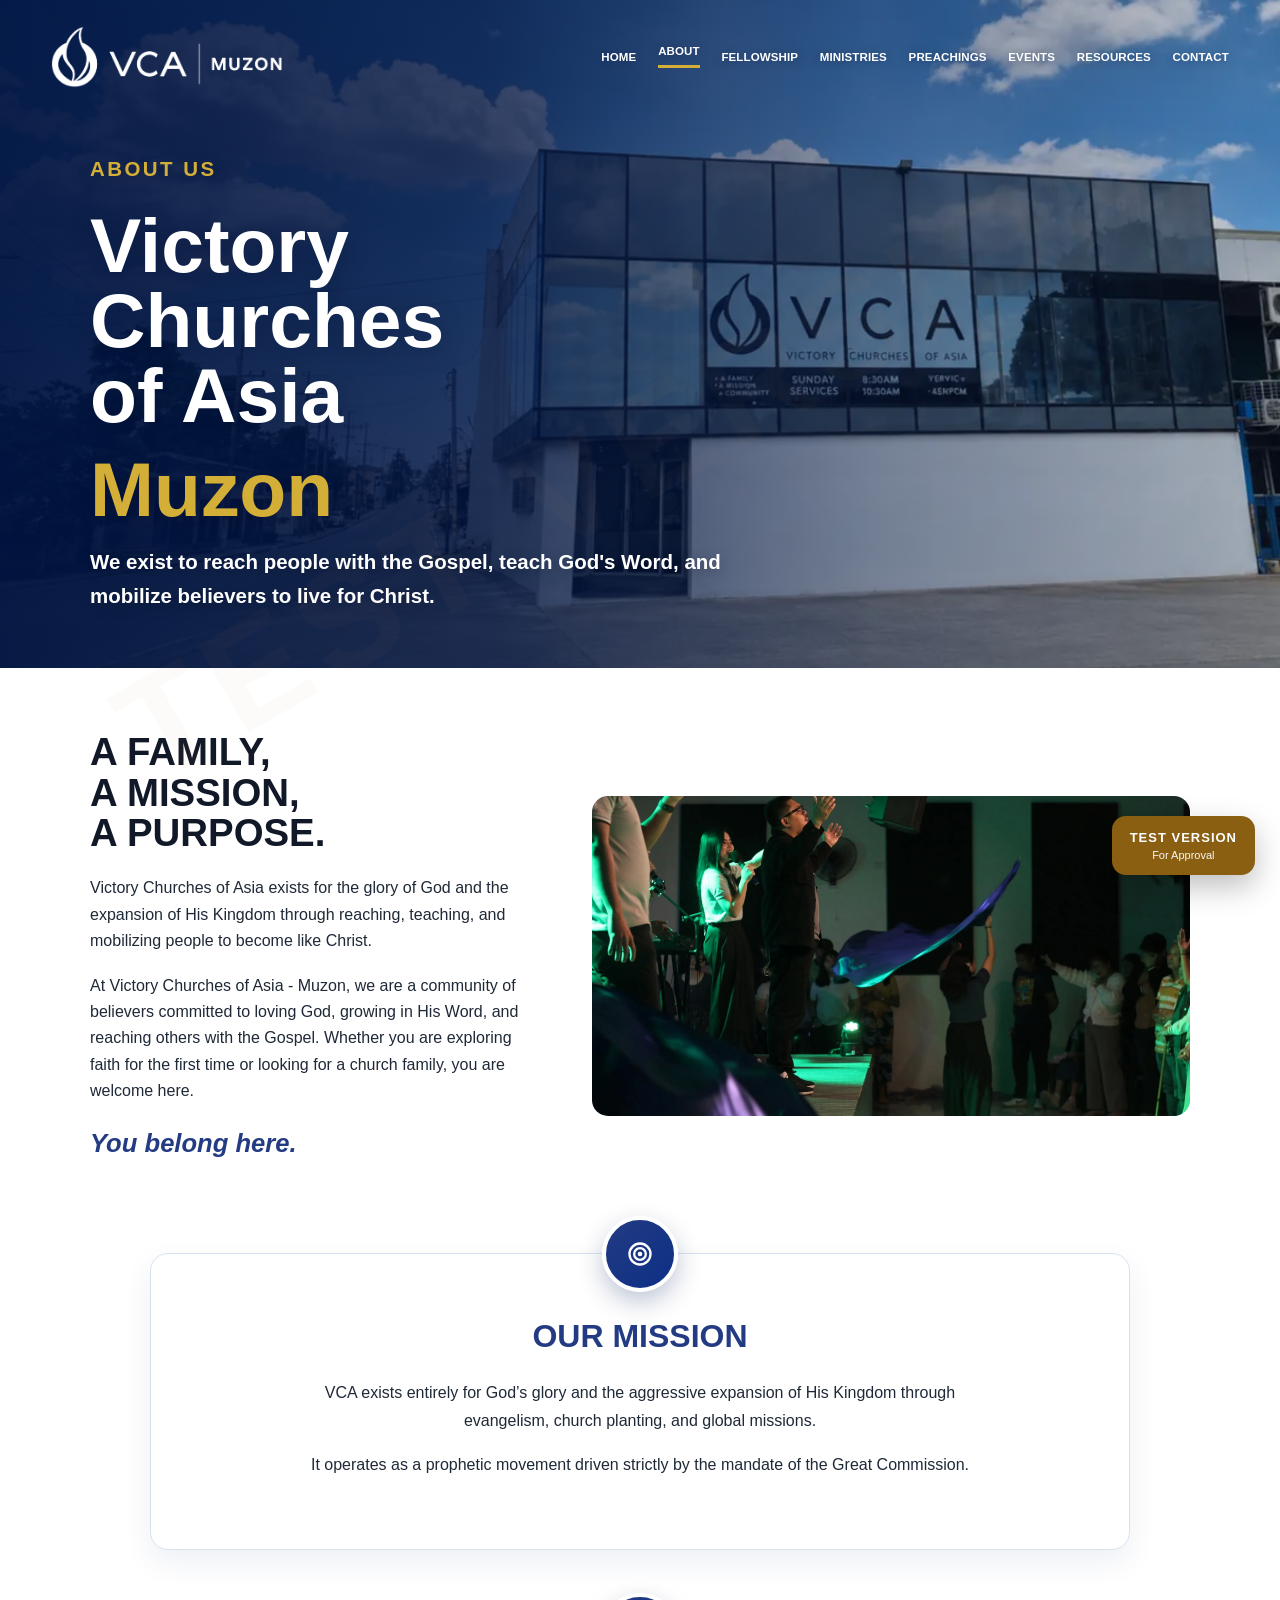
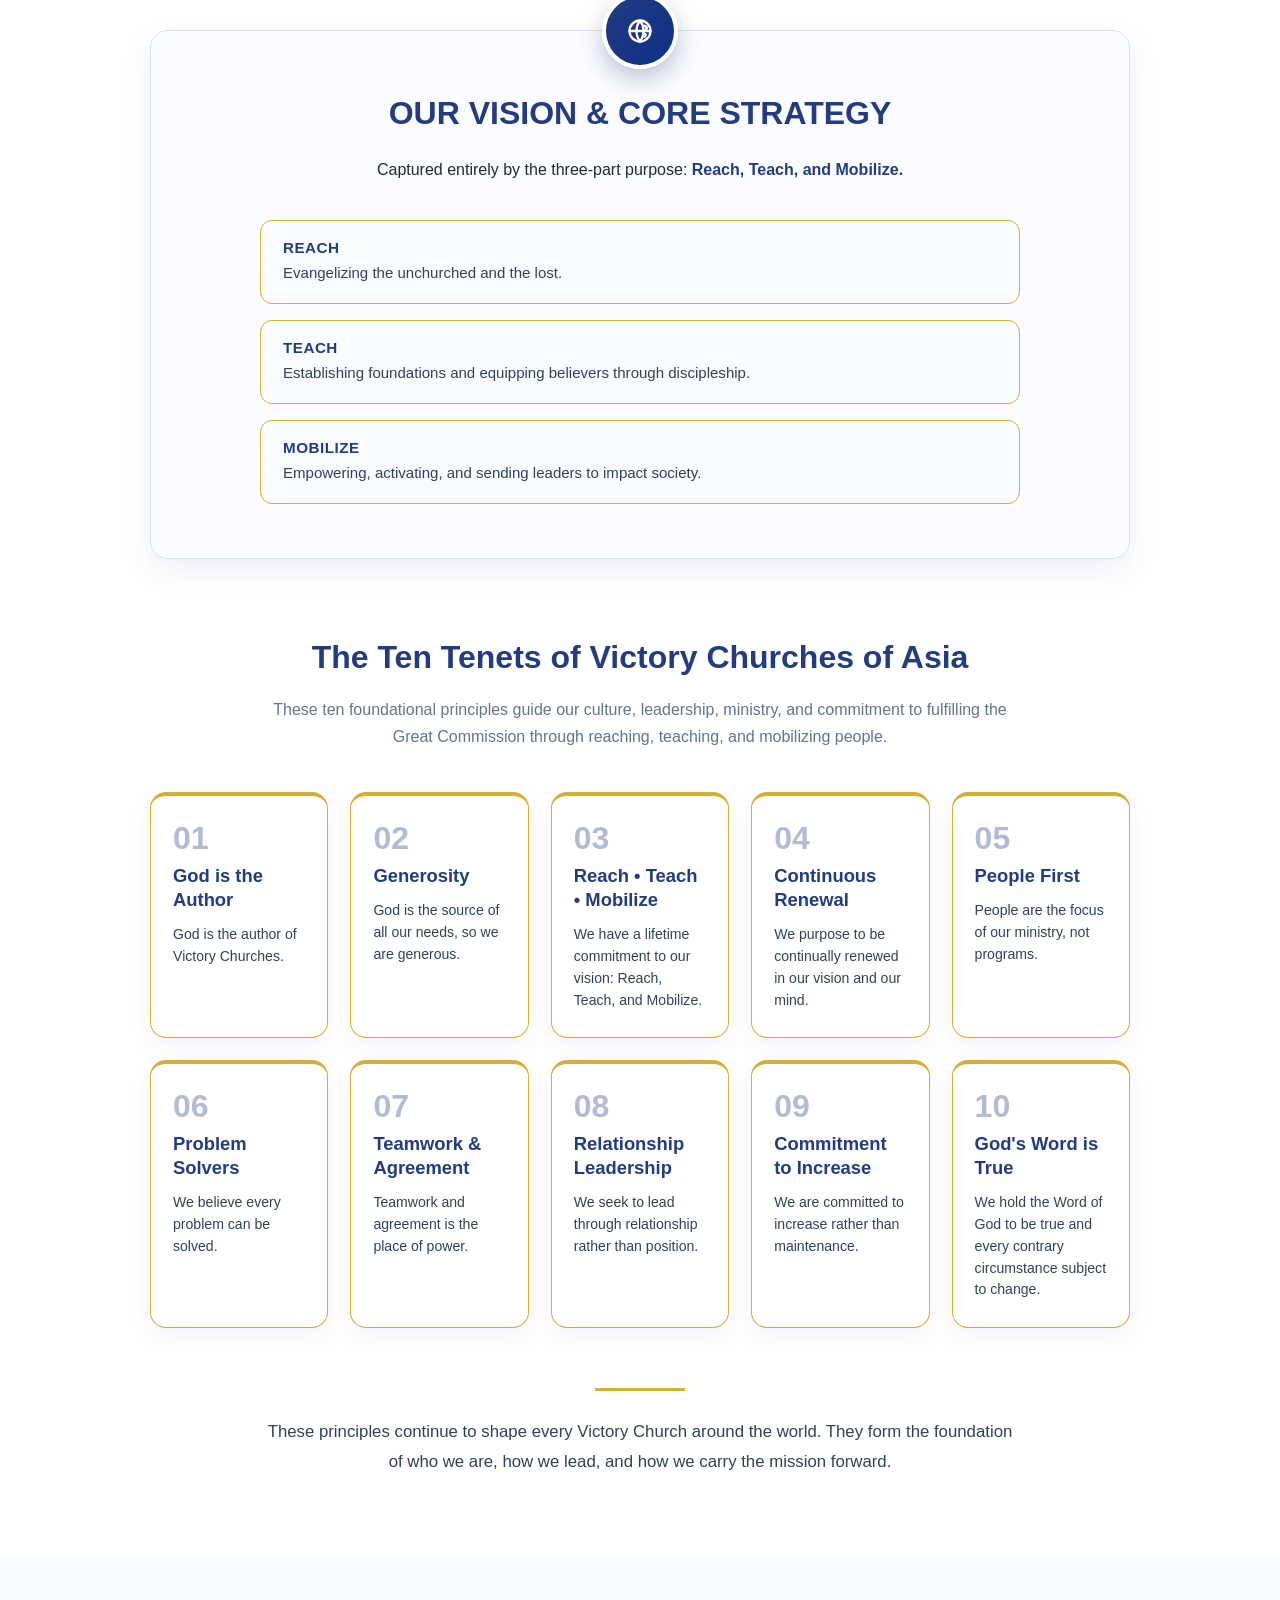
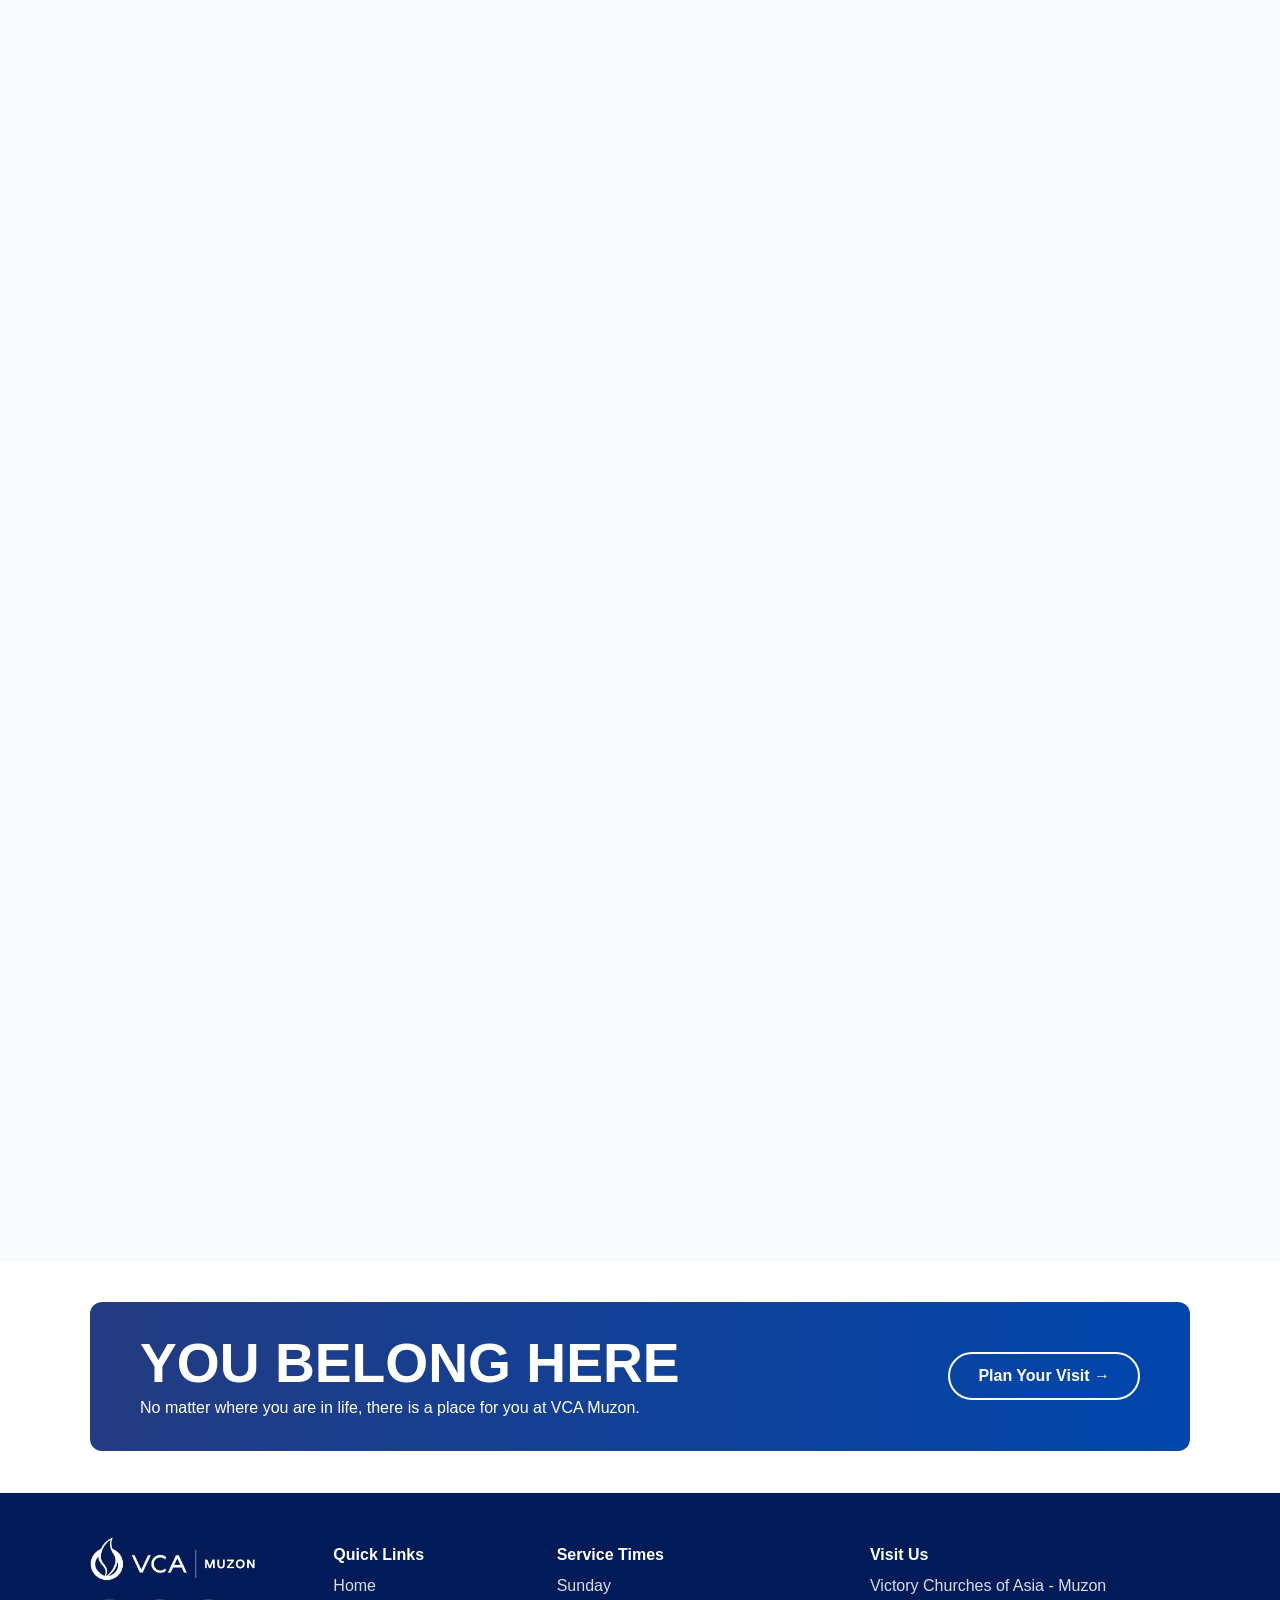
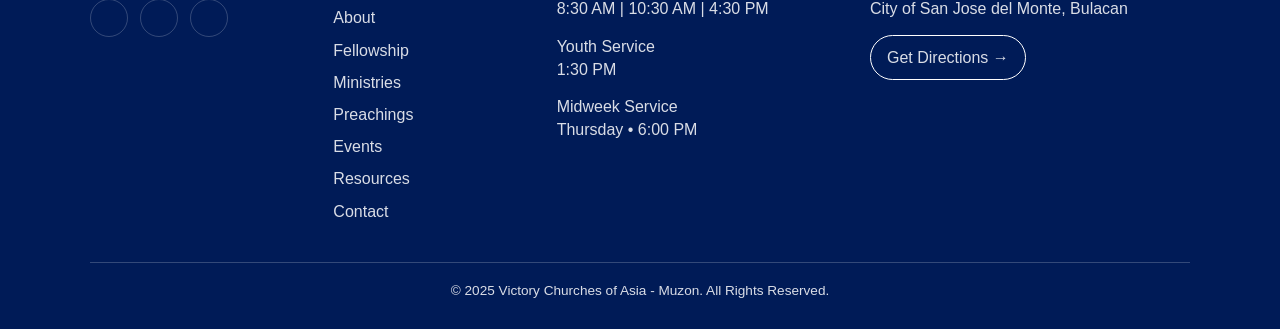
==== commit 4583162a: "seo: add canonical URLs to primary pages" ====
--- a/about.html
+++ b/about.html
@@ -19,7 +19,9 @@
       "
   >
   <meta name="viewport" content="width=device-width, initial-scale=1.0" />
+  <meta name="description" content="Learn about Victory Churches of Asia Muzon, our mission, vision, beliefs, history, and commitment to reaching, teaching, and mobilizing people for God's glory." />
   <title>About | Test Version</title>
+  <link rel="canonical" href="https://vcamuzon.org/about.html">
   <link rel="stylesheet" href="css/vca_style.css" />
 </head>
 <body>
@@ -75,8 +77,9 @@
             <div class="about-hero-content animate-up">
                 <p class="about-hero-label">About Us</p>
 
-                <h1>Victory Churches of Asia</h1>
-                <h1><span>Muzon</span></h1>
+                <h1>Victory Churches of Asia
+                    <span class="about-hero-location">Muzon</span>
+                </h1>
 
                 <p>
                     We exist to reach people with the Gospel, teach God's Word,
--- a/css/vca_style.css
+++ b/css/vca_style.css
@@ -38,58 +38,46 @@
   animation: badgeFloat 4s ease-in-out infinite;
 }
 
-.badge-title{
-    font-size: 13px;
-    font-weight: 700;
-    letter-spacing: 1px;
-}
-
-.badge-subtitle{
-    margin-top:4px;
-    font-size:11px;
-    opacity:.95;
-}
-
-@keyframes badgeFloat{
-    0%,100%{
-        transform:translateY(0);
-    }
-    50%{
-        transform:translateY(-5px);
-    }
-}
-
-@media (max-width:768px){
-
-    .uat-watermark{
-
-        font-size:4rem;
-
-        letter-spacing:4px;
-
-    }
-
-    .uat-badge{
-
-        right:15px;
-        bottom:15px;
-
-        padding:10px 14px;
-
-    }
-
-    .badge-title{
-
-        font-size:11px;
-
-    }
-
-    .badge-subtitle{
-
-        font-size:10px;
-
-    }
-
+.badge-title {
+  font-size: 13px;
+  font-weight: 700;
+  letter-spacing: 1px;
+}
+
+.badge-subtitle {
+  margin-top: 4px;
+  font-size: 11px;
+  opacity: 0.95;
+}
+
+@keyframes badgeFloat {
+  0%, 100% {
+    transform: translateY(0);
+  }
+  50% {
+    transform: translateY(-5px);
+  }
+}
+
+@media (max-width: 768px) {
+  .uat-watermark {
+    font-size: 4rem;
+    letter-spacing: 4px;
+  }
+
+  .uat-badge {
+    right: 15px;
+    bottom: 15px;
+    padding: 10px 14px;
+  }
+
+  .badge-title {
+    font-size: 11px;
+  }
+
+  .badge-subtitle {
+    font-size: 10px;
+  }
 }
 
 /* ================================
@@ -426,7 +414,7 @@
 }
 
 .home-hero.landing-style-hero .landing-title {
-  width: clamp(620px, 54vw, 950px);
+  width: clamp(560px, 38vw, 660px);
   margin-bottom: 0;
 }
 
@@ -439,6 +427,16 @@
   margin-top: 0;
 
   transform: none;
+}
+
+@media (min-width: 1181px) {
+  .home-hero.landing-style-hero .landing-title {
+    margin-top: clamp(130px, 16vh, 150px);
+  }
+
+  .home-hero.landing-style-hero .landing-title-image {
+    transform: translateY(50px);
+  }
 }
 
 .home-hero.landing-style-hero .landing-content .primary-btn {
@@ -734,7 +732,7 @@
   }
 
   .home-hero.landing-style-hero .landing-title {
-    width: clamp(620px, 54vw, 950px);
+    width: clamp(560px, 38vw, 660px);
     margin-top: clamp(78px, 11vh, 92px);
   }
 
@@ -1750,7 +1748,7 @@
   .feature-card h3 {
     min-height: 2.4em;
     display: flex;
-    align-items: flex-end;
+    align-items: flex-start;
   }
 
   .feature-card p {
@@ -2100,6 +2098,11 @@
     display: inline-block;
 }
 
+.about-hero-content .about-hero-location {
+  display: block;
+  margin-top: 18px;
+}
+
 .about-hero-label {
   display: inline-flex;
   align-items: center;
@@ -2204,9 +2207,12 @@
   transition: .35s ease;
 }
 
-.mvv-icon i {
-  font-size: 1.75rem;
-  line-height: 1;
+.mvv-icon svg {
+  width: 1.75rem;
+  height: 1.75rem;
+  fill: none;
+  stroke: currentColor;
+  flex-shrink: 0;
 }
 
 .mvv-card:hover .mvv-icon {
@@ -3744,7 +3750,8 @@
   background: #f4f7fc;
 }
 
-.contact-card h3 {
+.contact-card .contact-card-title {
+  font-size: 1.17em;
   color: var(--vca-blue);
   margin-bottom: 20px;
   text-transform: uppercase;
@@ -3785,7 +3792,8 @@
   box-shadow: 0 10px 25px rgba(0, 0, 0, 0.08);
 }
 
-.map-card h3 {
+.map-card .map-card-title {
+  font-size: 1.17em;
   color: var(--vca-blue);
   margin-bottom: 18px;
 }
@@ -4933,6 +4941,7 @@
     opacity: 0.08;
   }
 }
+
 @media (max-width: 768px) {
   .mvv-section {
     width: min(100% - 36px, 980px);
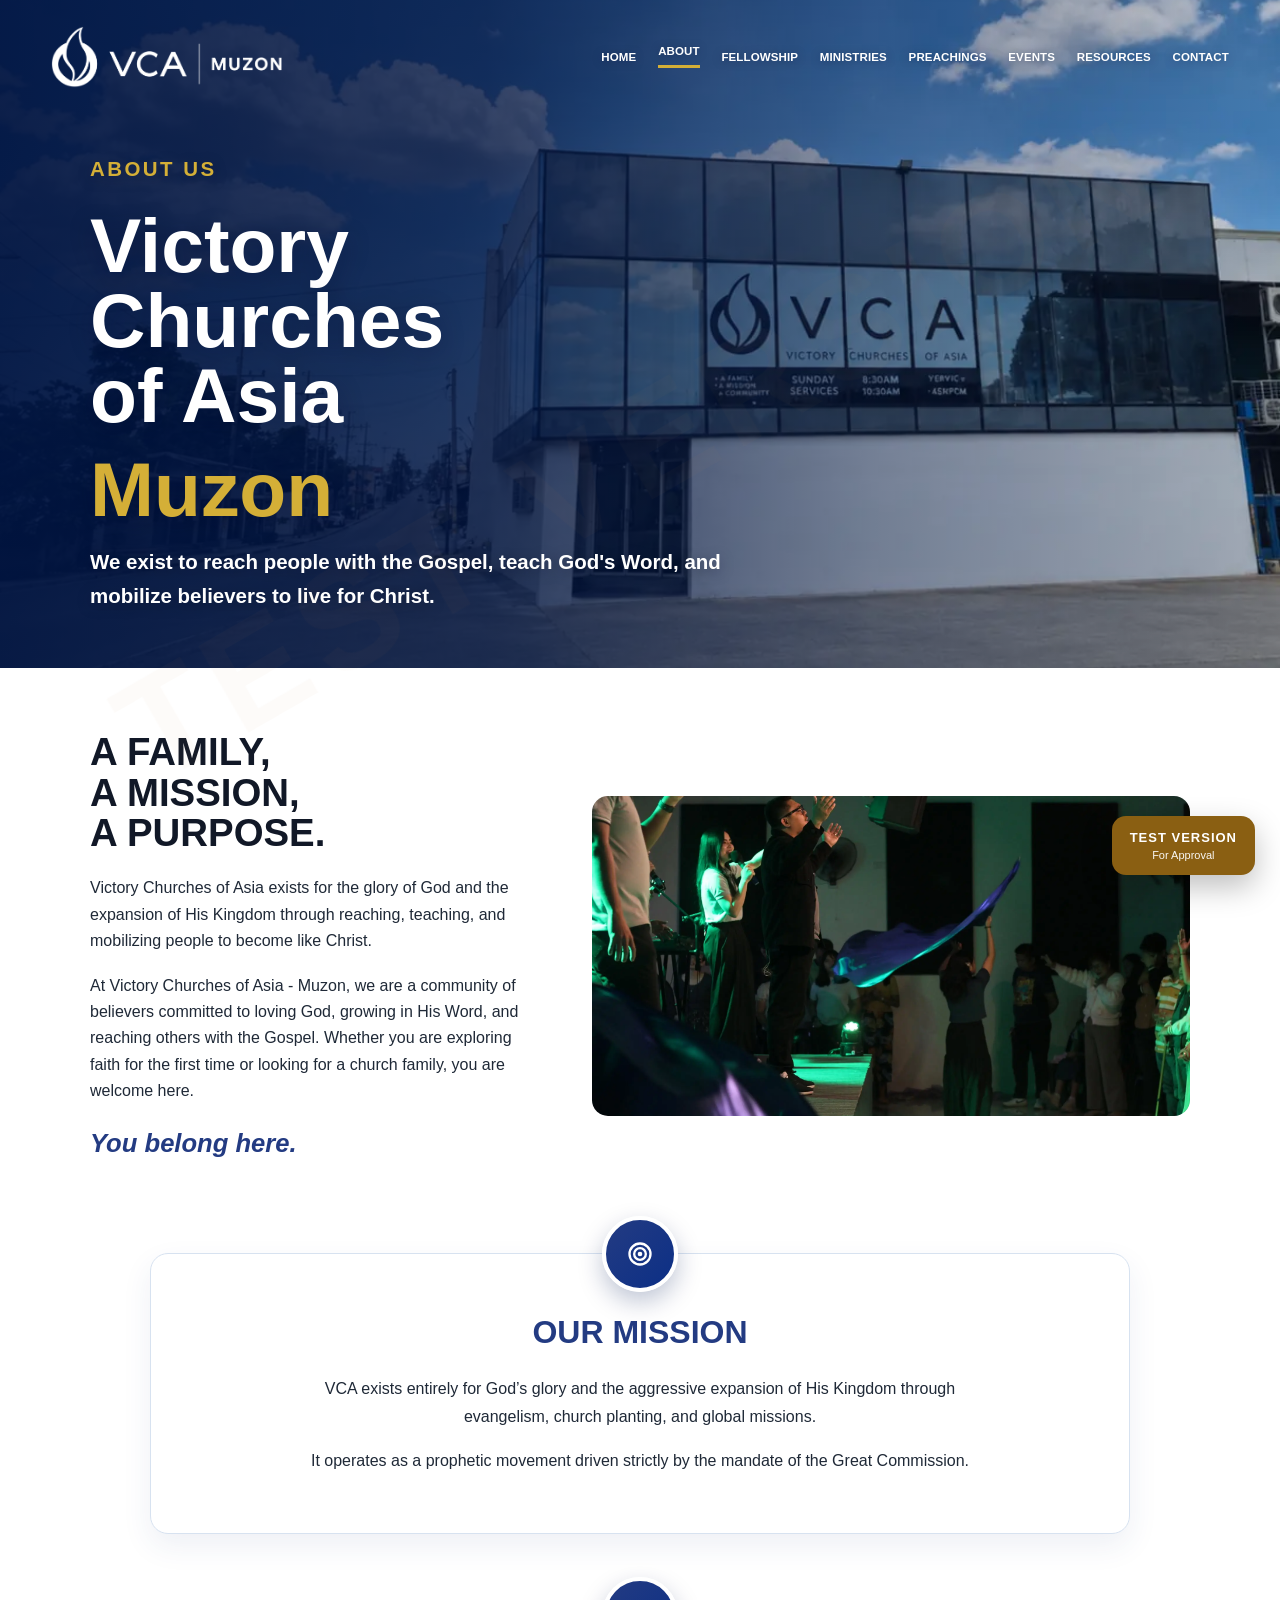
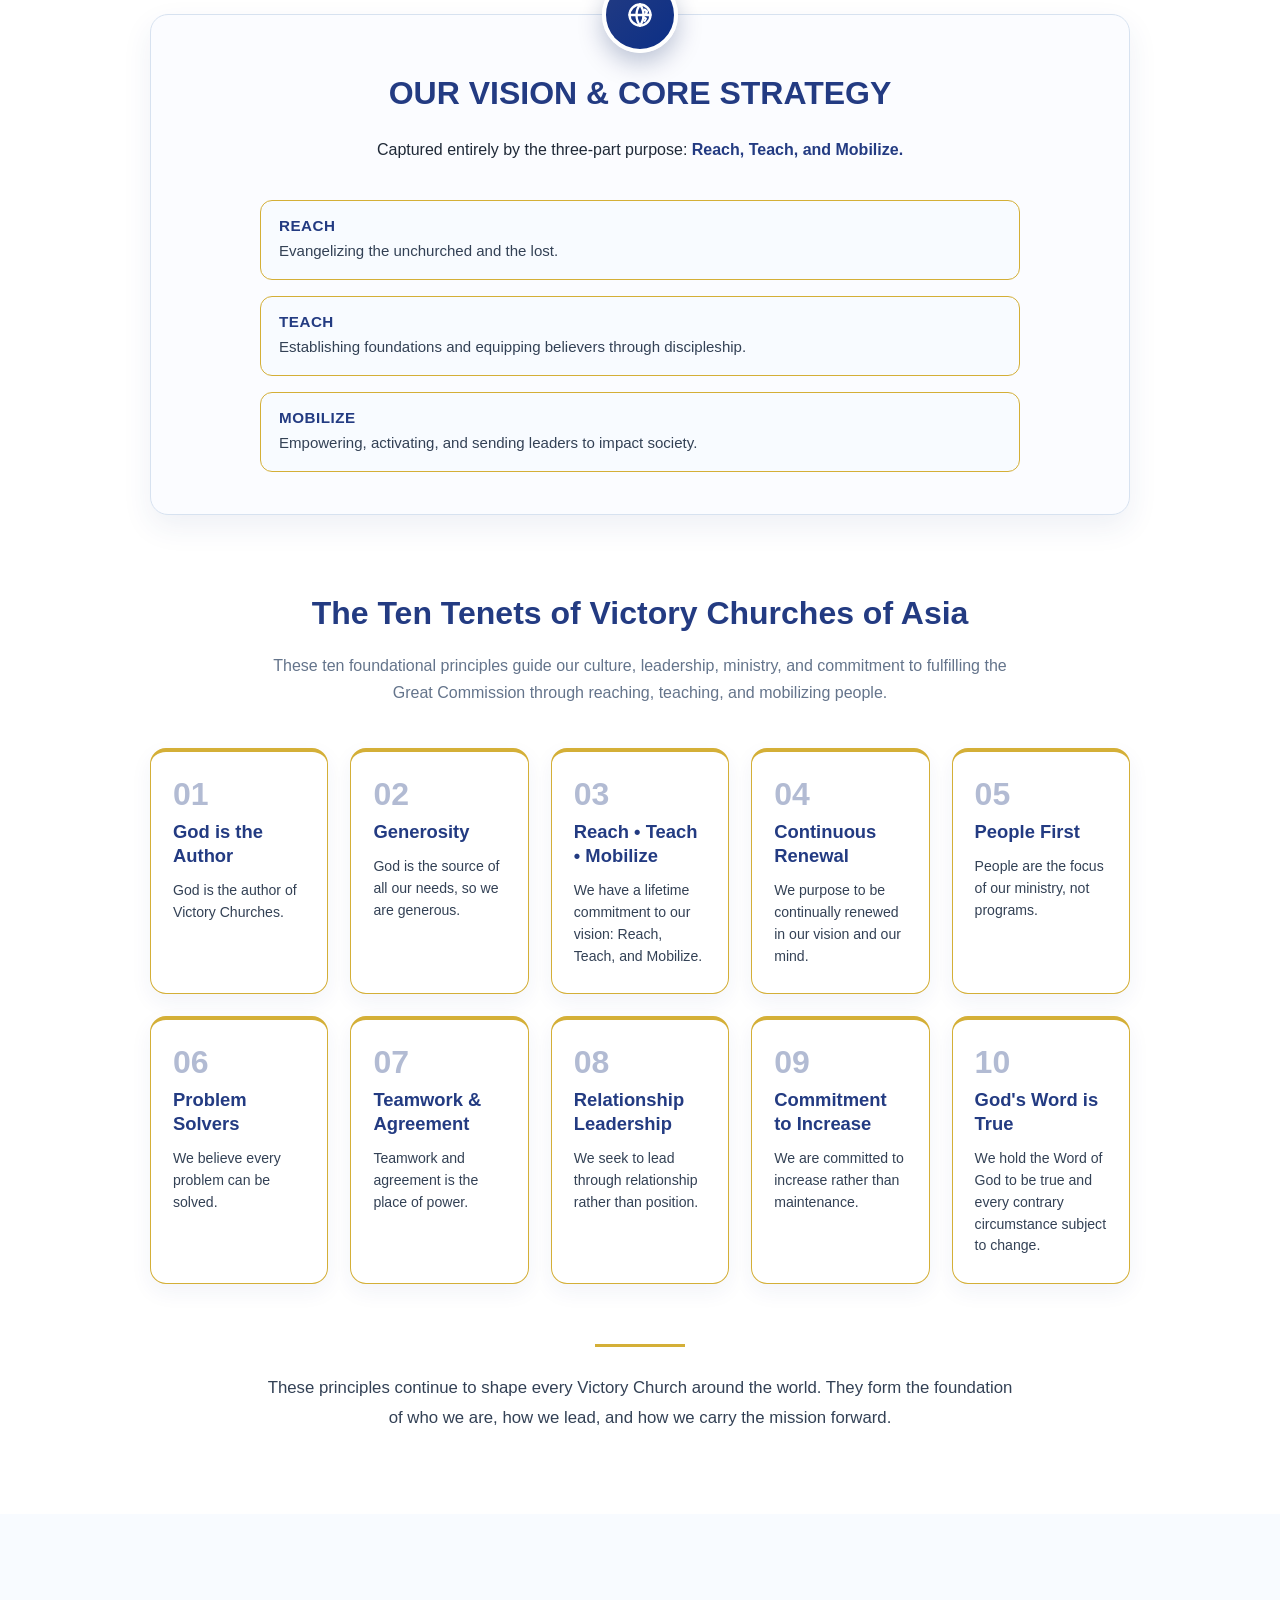
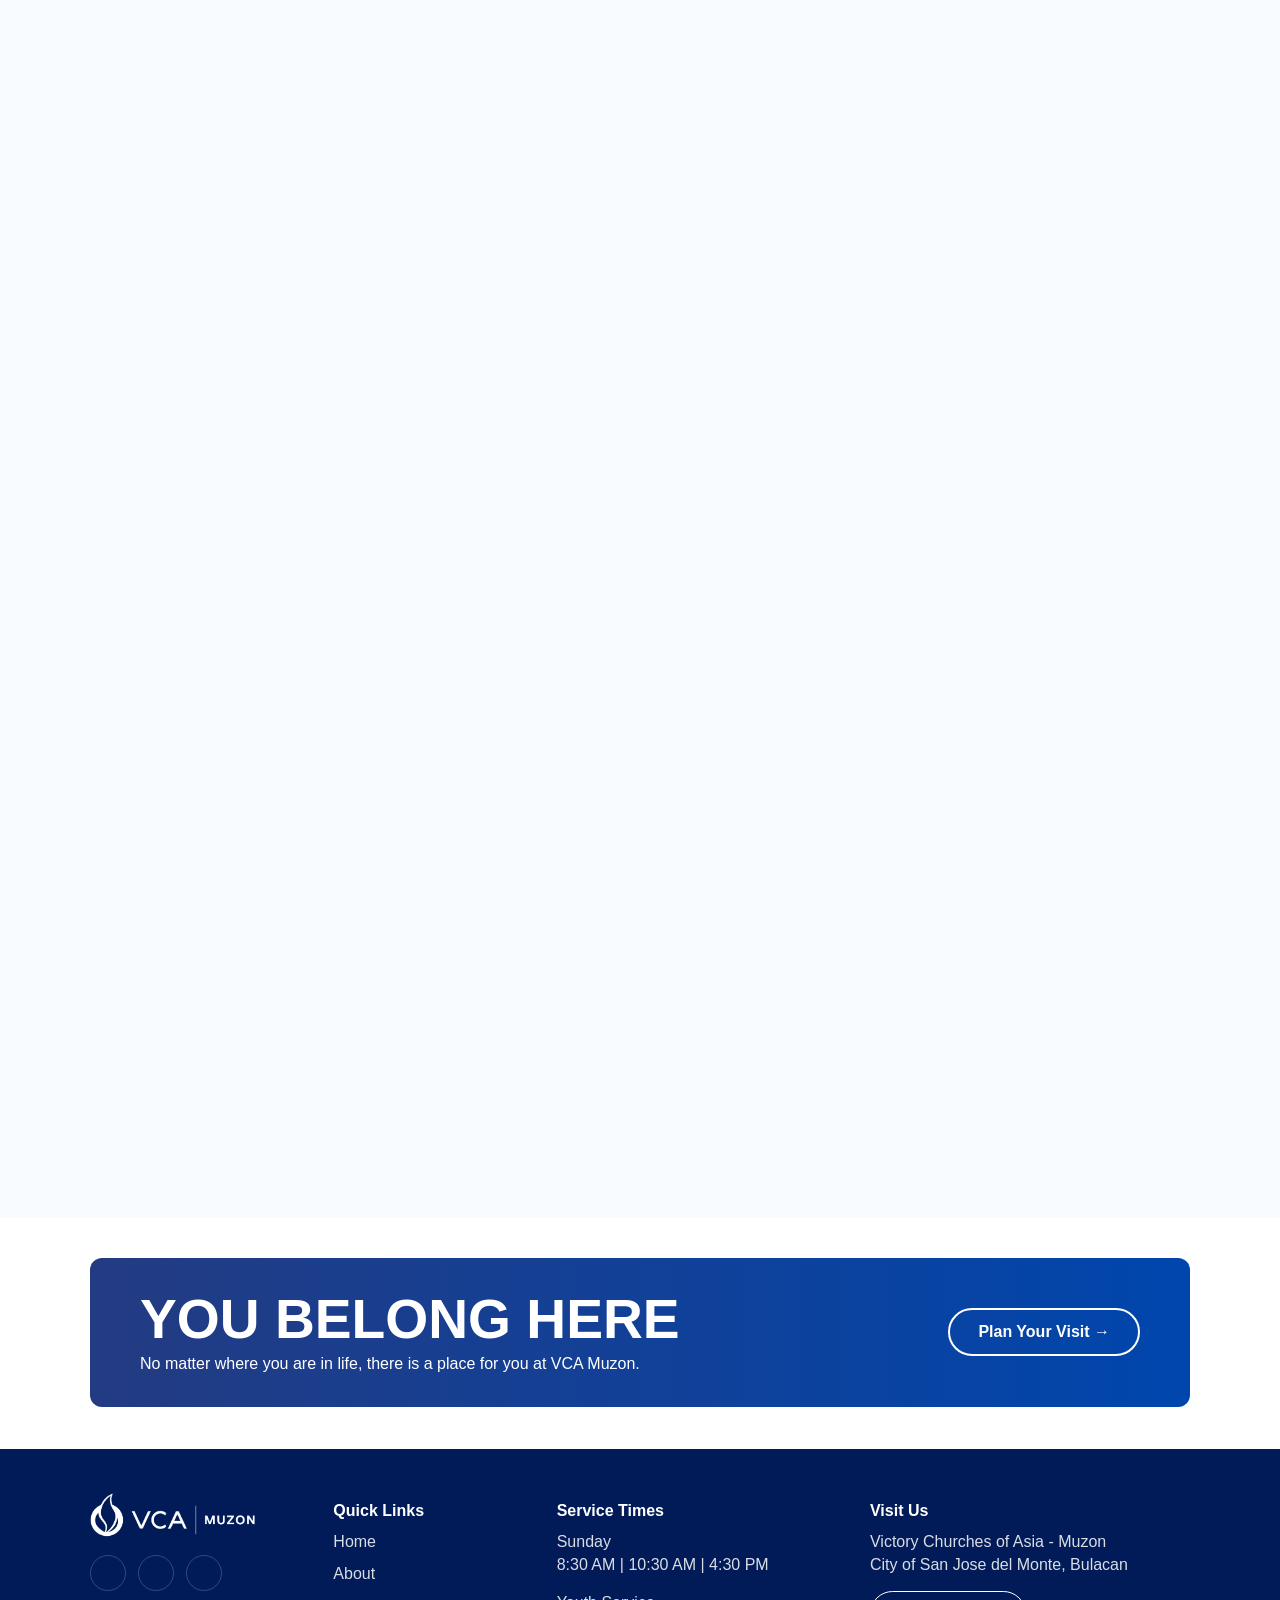
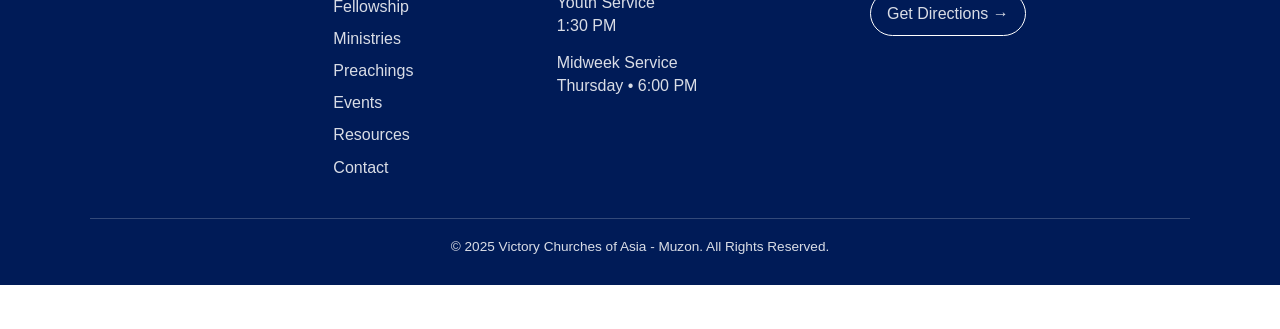
==== commit d25e91ba: "seo: add social sharing metadata" ====
--- a/about.html
+++ b/about.html
@@ -22,6 +22,20 @@
   <meta name="description" content="Learn about Victory Churches of Asia Muzon, our mission, vision, beliefs, history, and commitment to reaching, teaching, and mobilizing people for God's glory." />
   <title>About | Test Version</title>
   <link rel="canonical" href="https://vcamuzon.org/about.html">
+  <meta property="og:type" content="website" />
+  <meta property="og:site_name" content="VCA Muzon" />
+  <meta property="og:title" content="About VCA Muzon | Victory Churches of Asia Muzon" />
+  <meta property="og:description" content="Learn about Victory Churches of Asia Muzon, our mission, vision, beliefs, history, and commitment to reaching, teaching, and mobilizing people for God's glory." />
+  <meta property="og:url" content="https://vcamuzon.org/about.html" />
+  <meta property="og:image" content="https://vcamuzon.org/assets/shared/vca-muzon-social-share.webp" />
+  <meta property="og:image:width" content="1200" />
+  <meta property="og:image:height" content="630" />
+  <meta property="og:image:alt" content="VCA Muzon" />
+  <meta name="twitter:card" content="summary_large_image" />
+  <meta name="twitter:title" content="About VCA Muzon | Victory Churches of Asia Muzon" />
+  <meta name="twitter:description" content="Learn about Victory Churches of Asia Muzon, our mission, vision, beliefs, history, and commitment to reaching, teaching, and mobilizing people for God's glory." />
+  <meta name="twitter:image" content="https://vcamuzon.org/assets/shared/vca-muzon-social-share.webp" />
+  <meta name="twitter:image:alt" content="VCA Muzon" />
   <link rel="stylesheet" href="css/vca_style.css" />
 </head>
 <body>
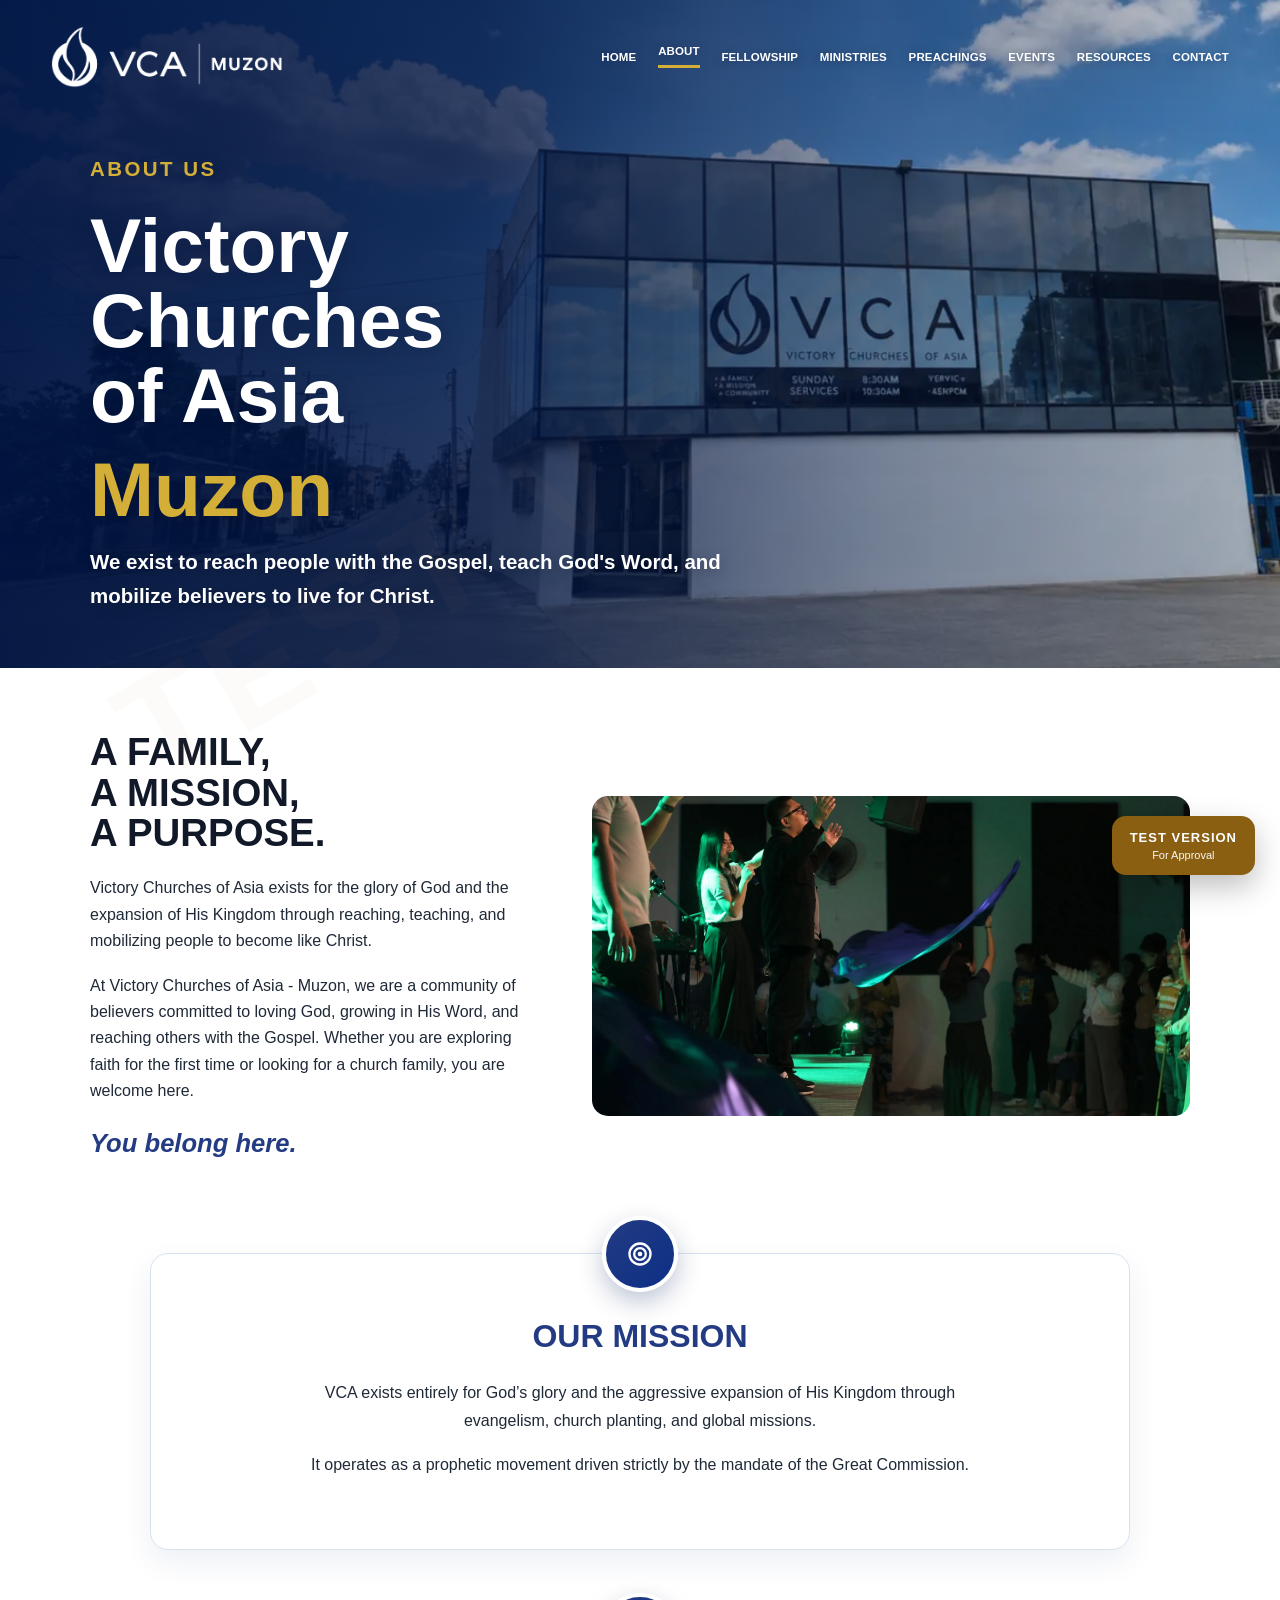
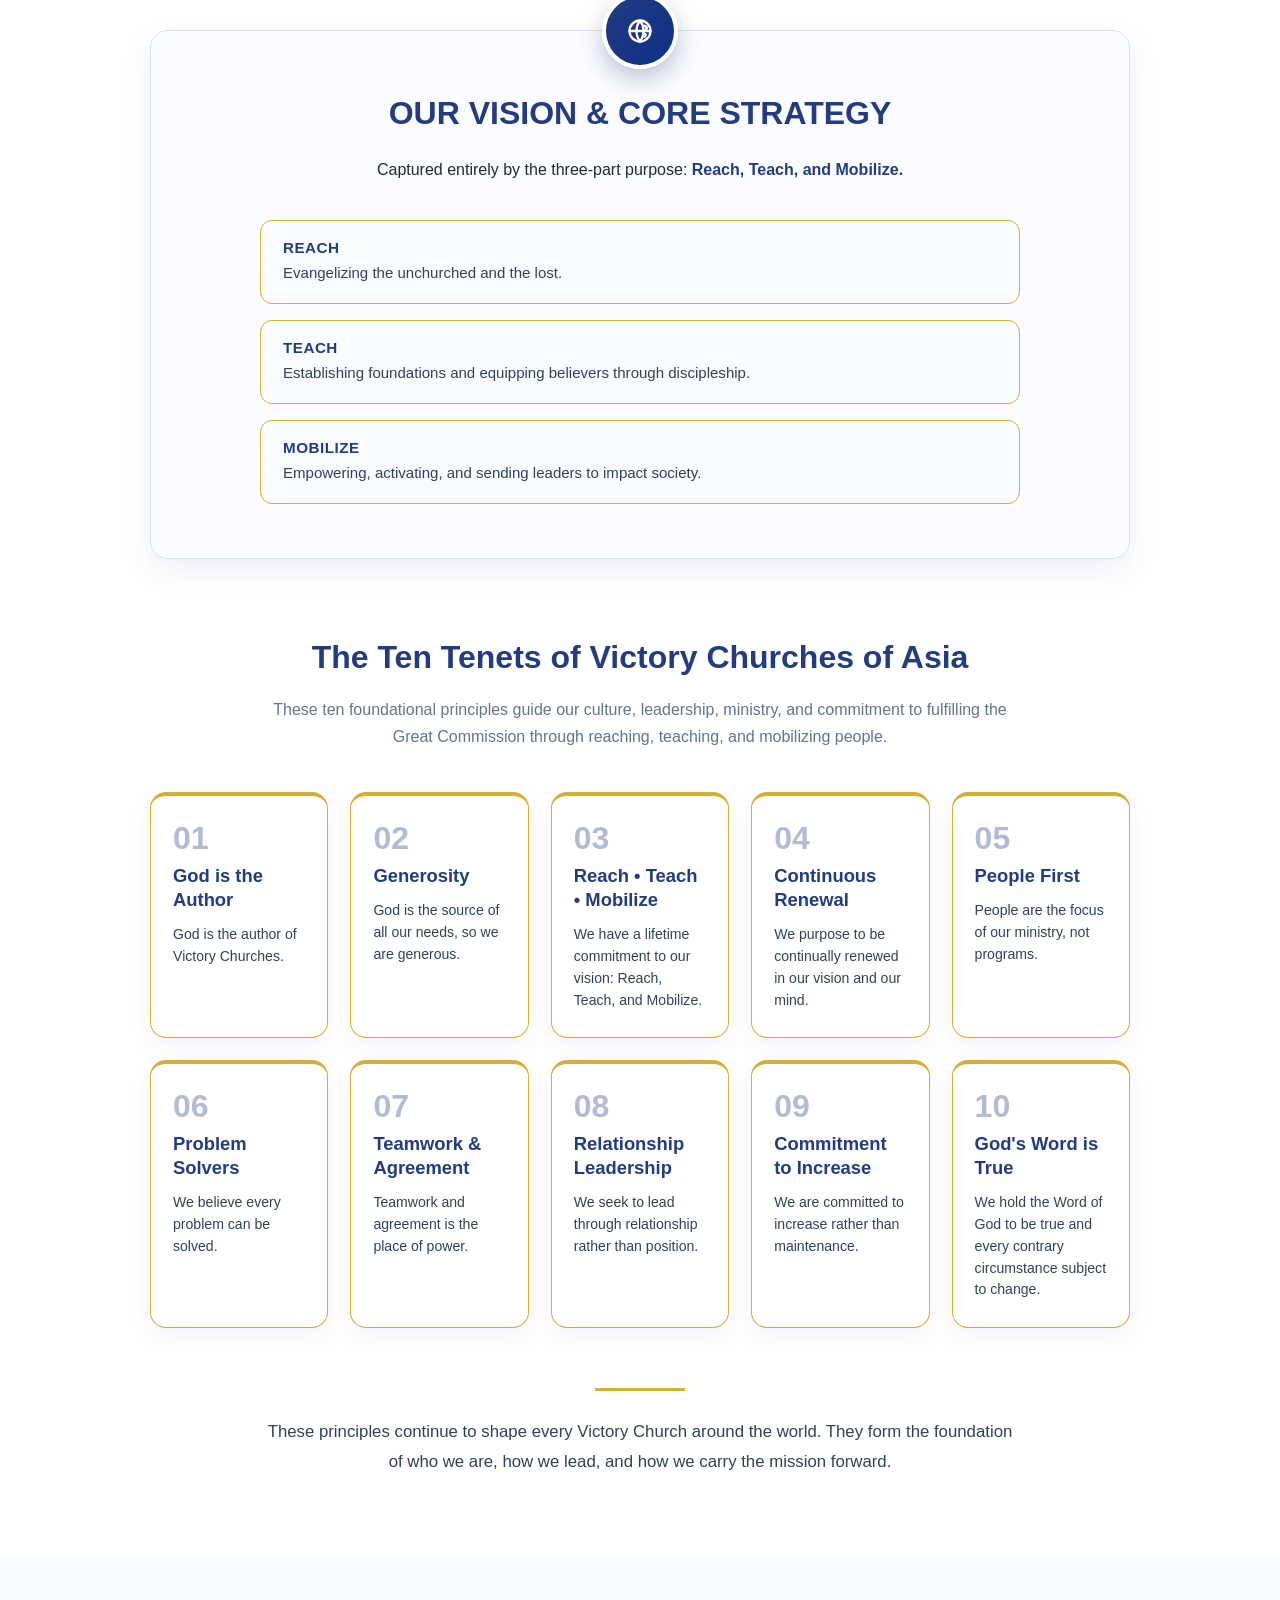
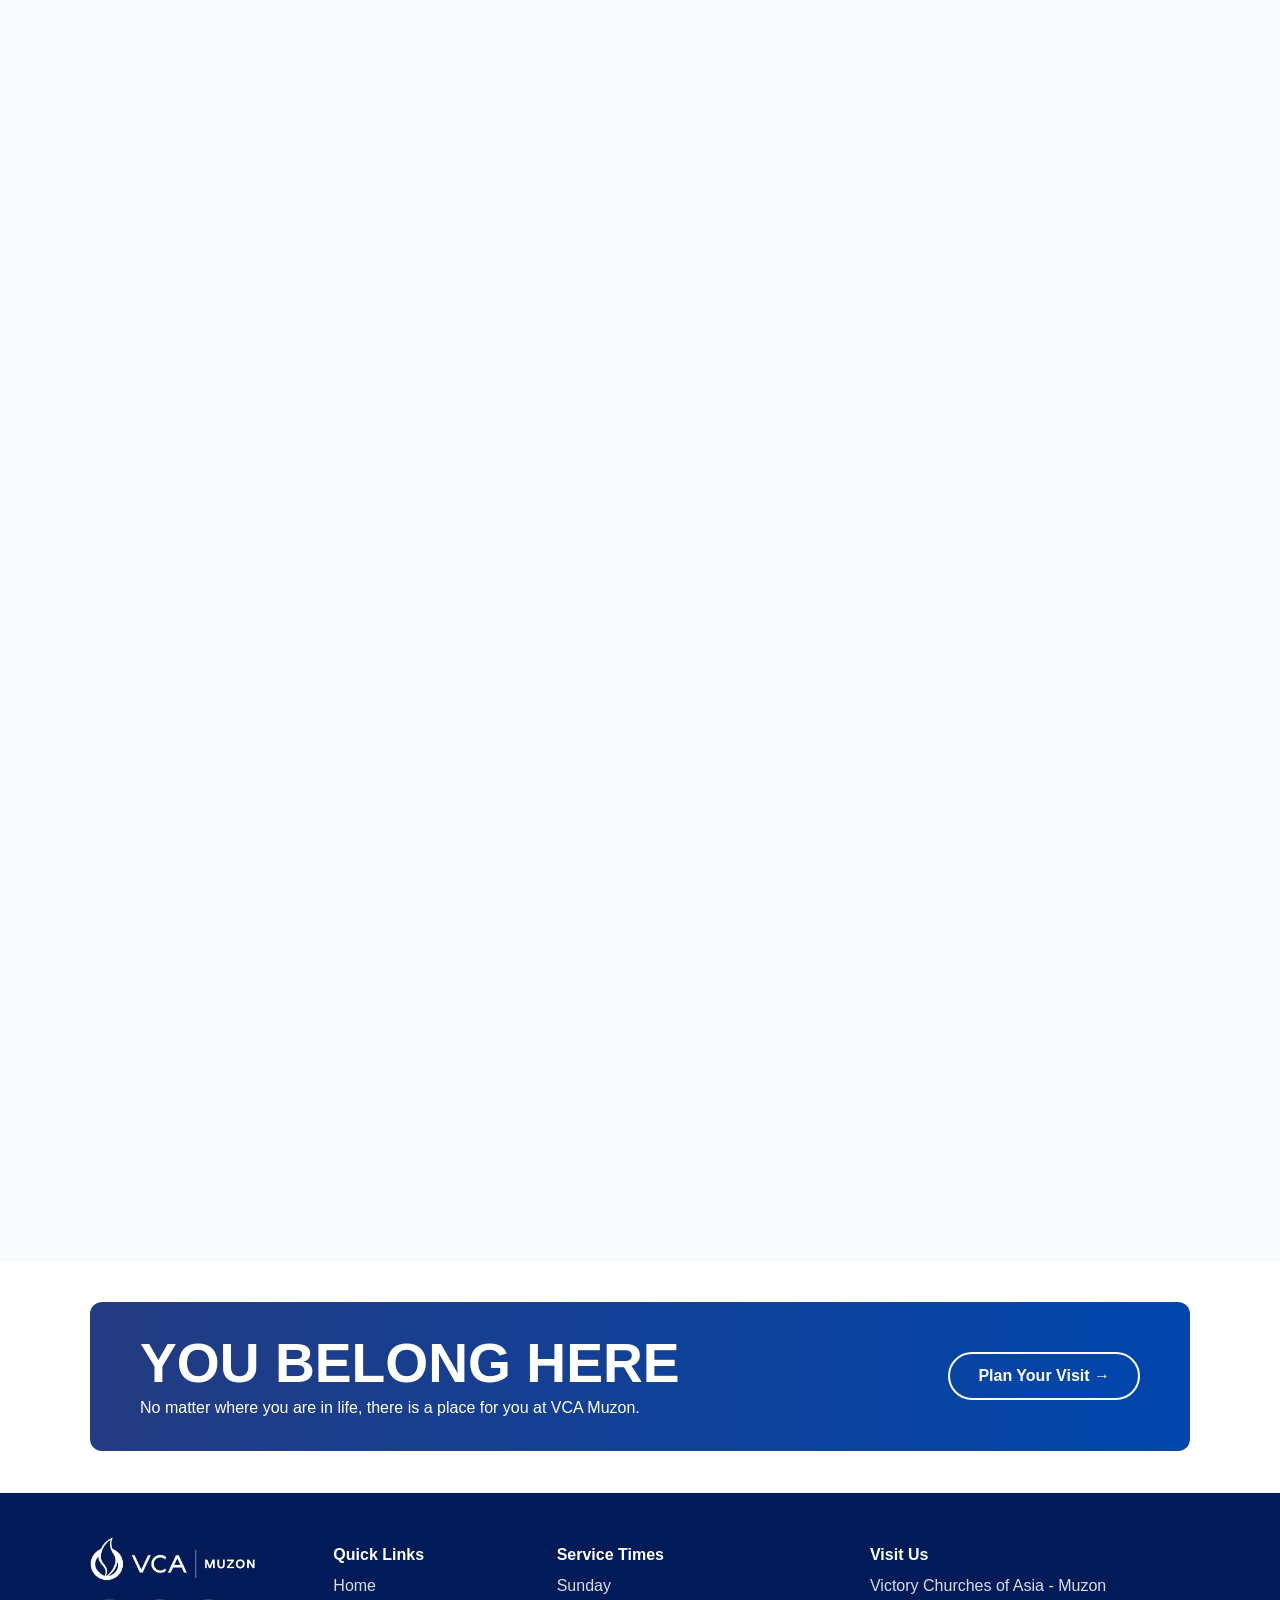
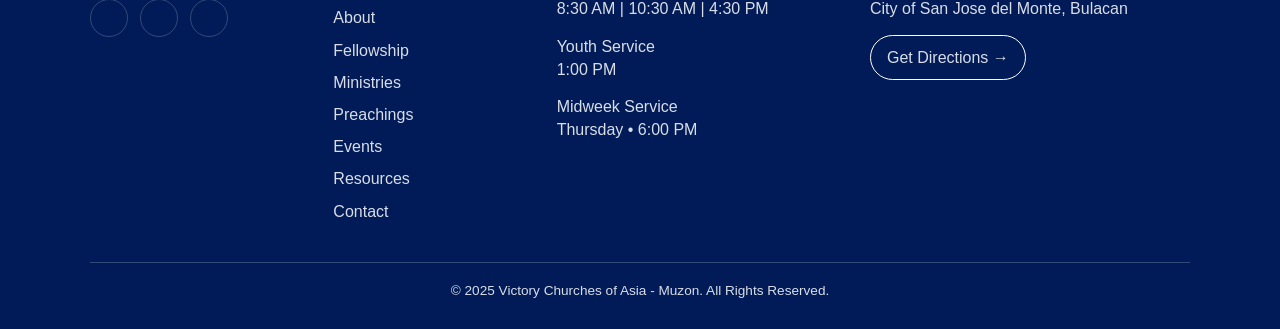
==== commit fb353556: "content: refresh announcements, carousel assets, and youth service time" ====
--- a/about.html
+++ b/about.html
@@ -496,7 +496,7 @@
             <div>
                 <h4>Service Times</h4>
                 <p>Sunday<br>8:30 AM | 10:30 AM | 4:30 PM</p>
-                <p>Youth Service<br>1:30 PM</p>
+                <p>Youth Service<br>1:00 PM</p>
                 <p>Midweek Service<br>Thursday • 6:00 PM</p>
             </div>
 
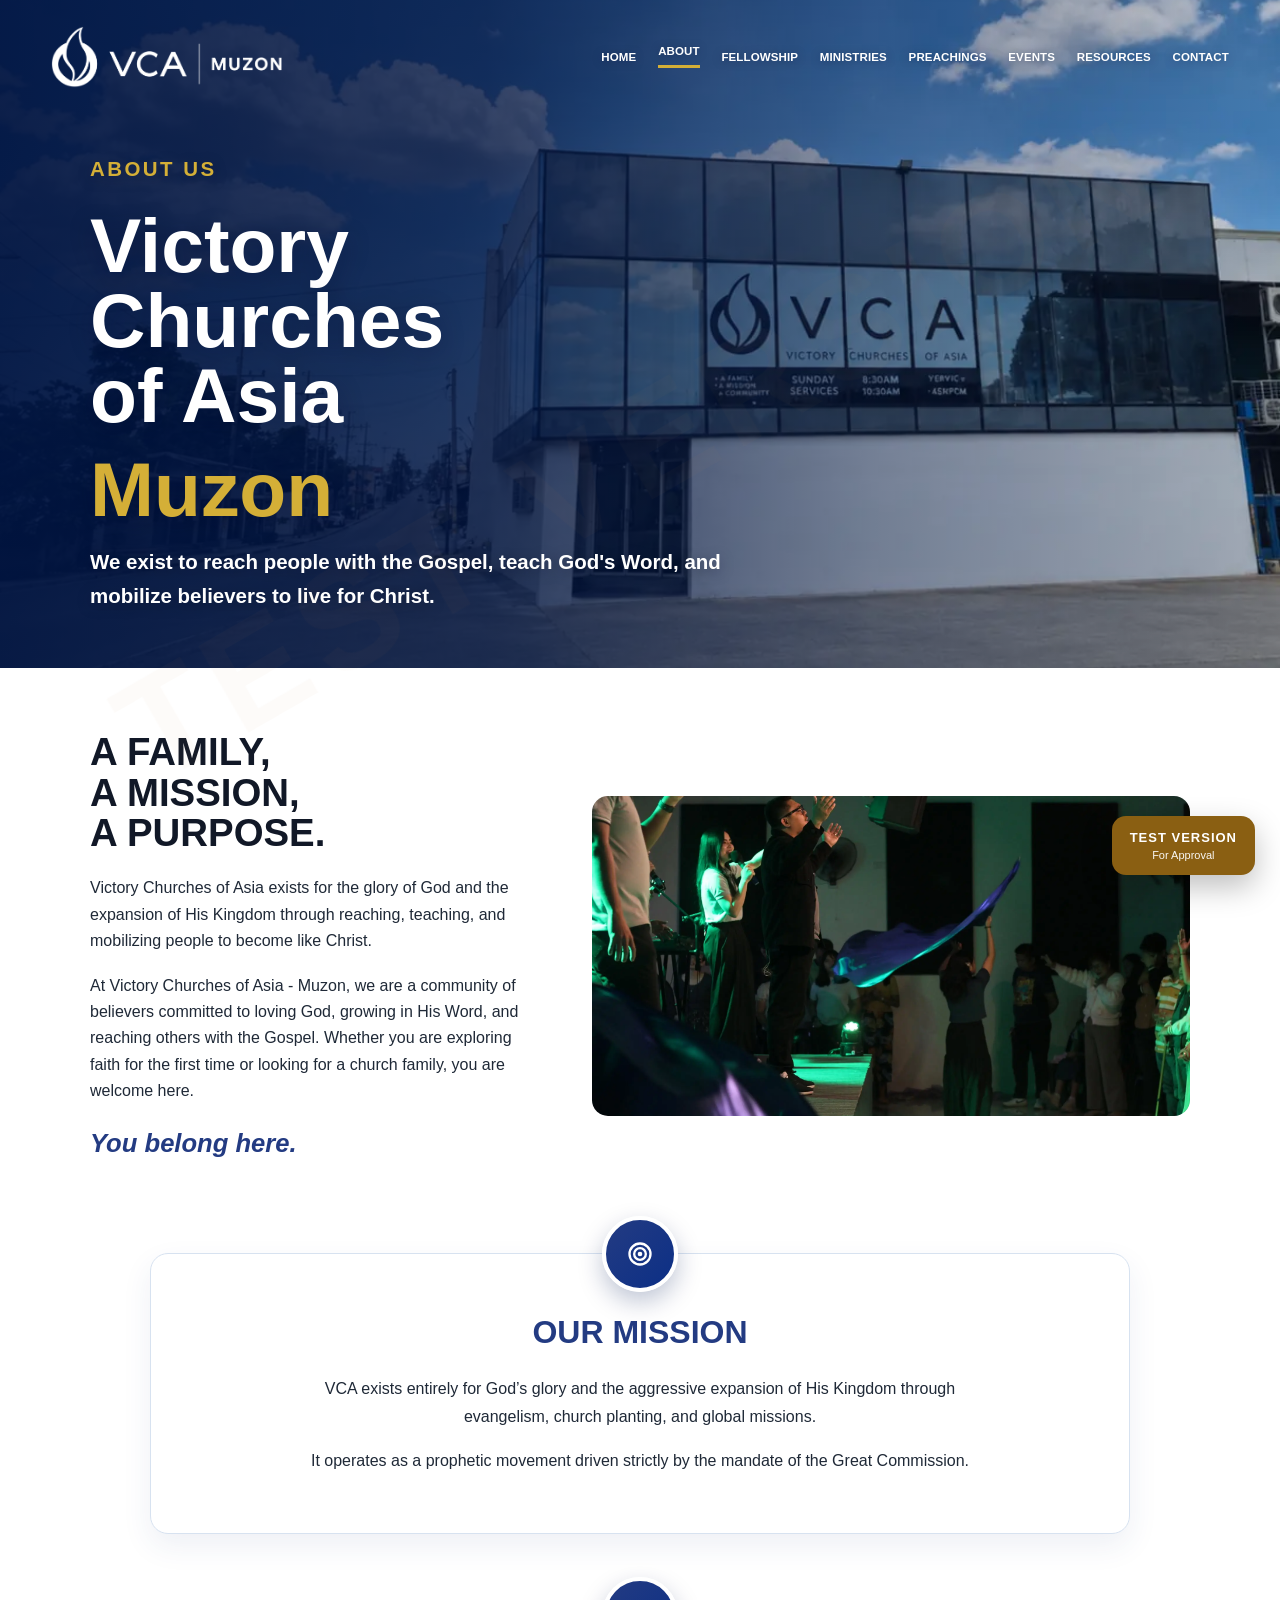
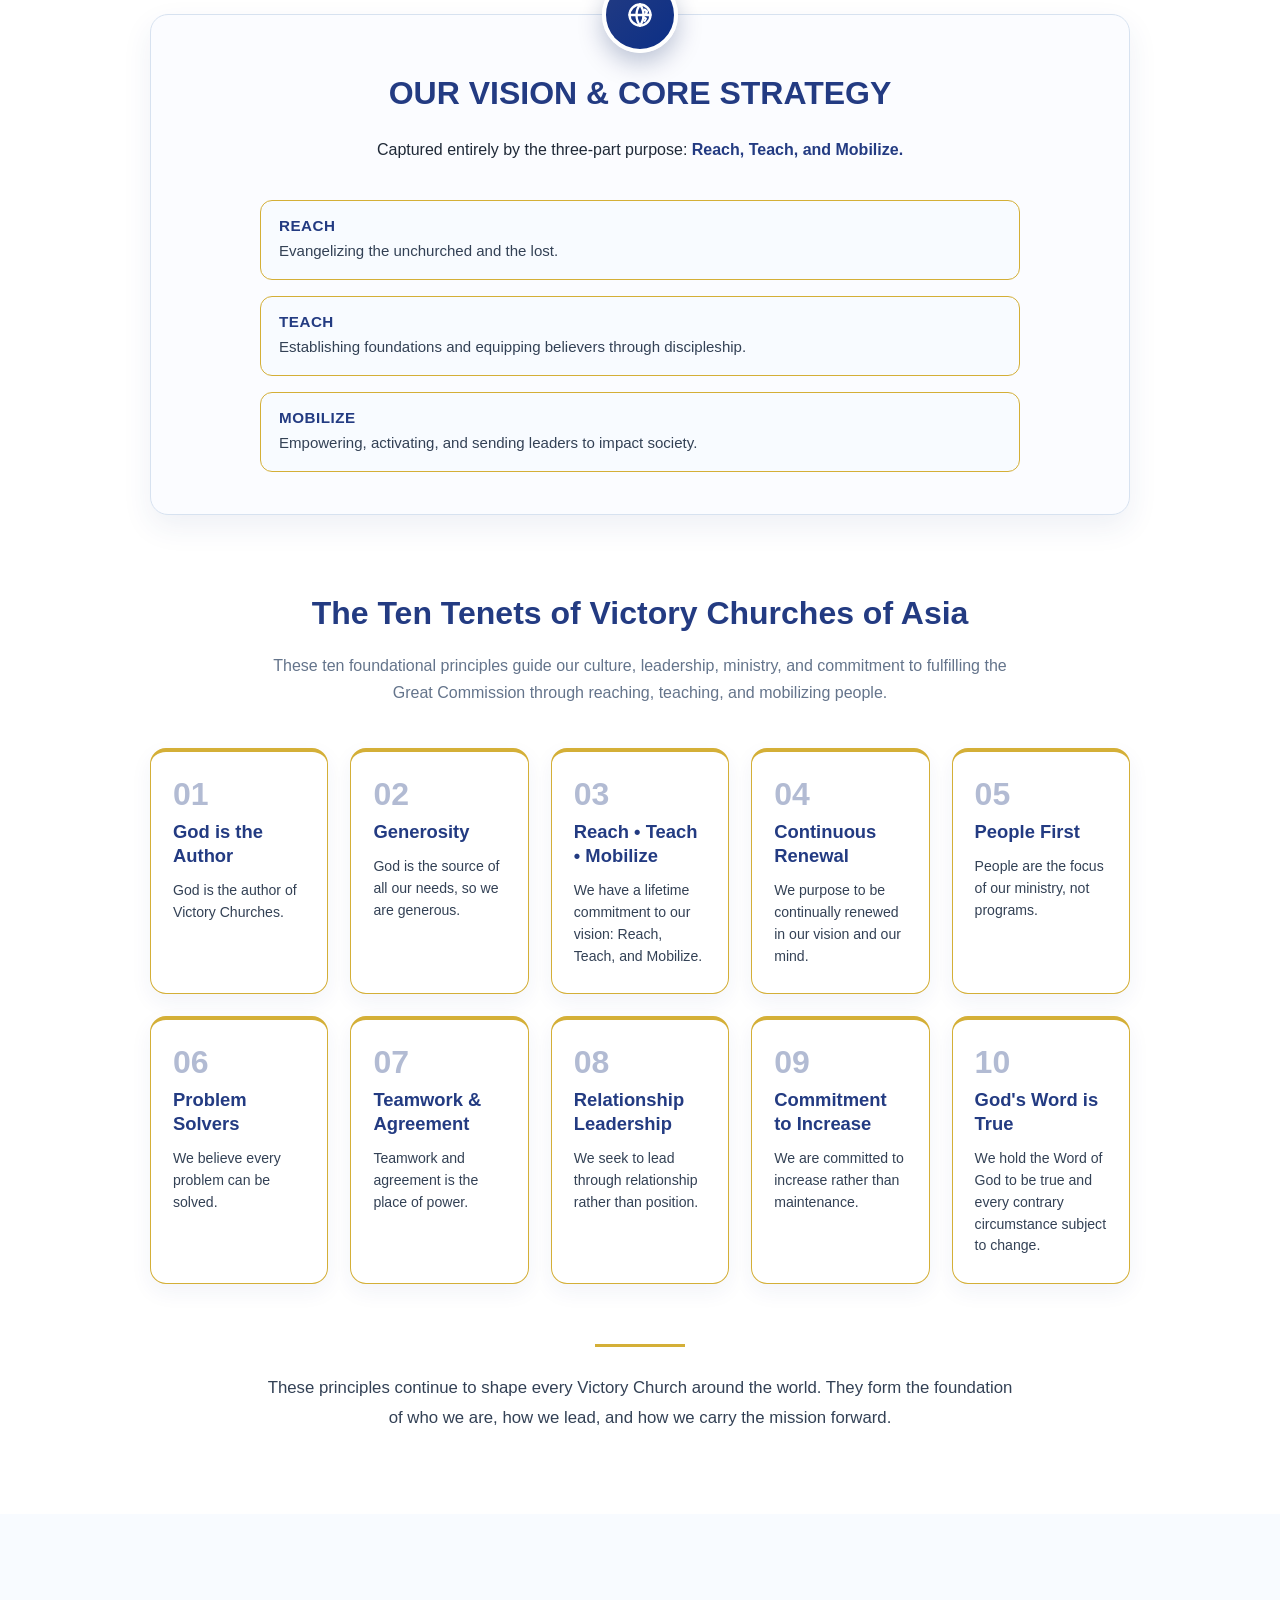
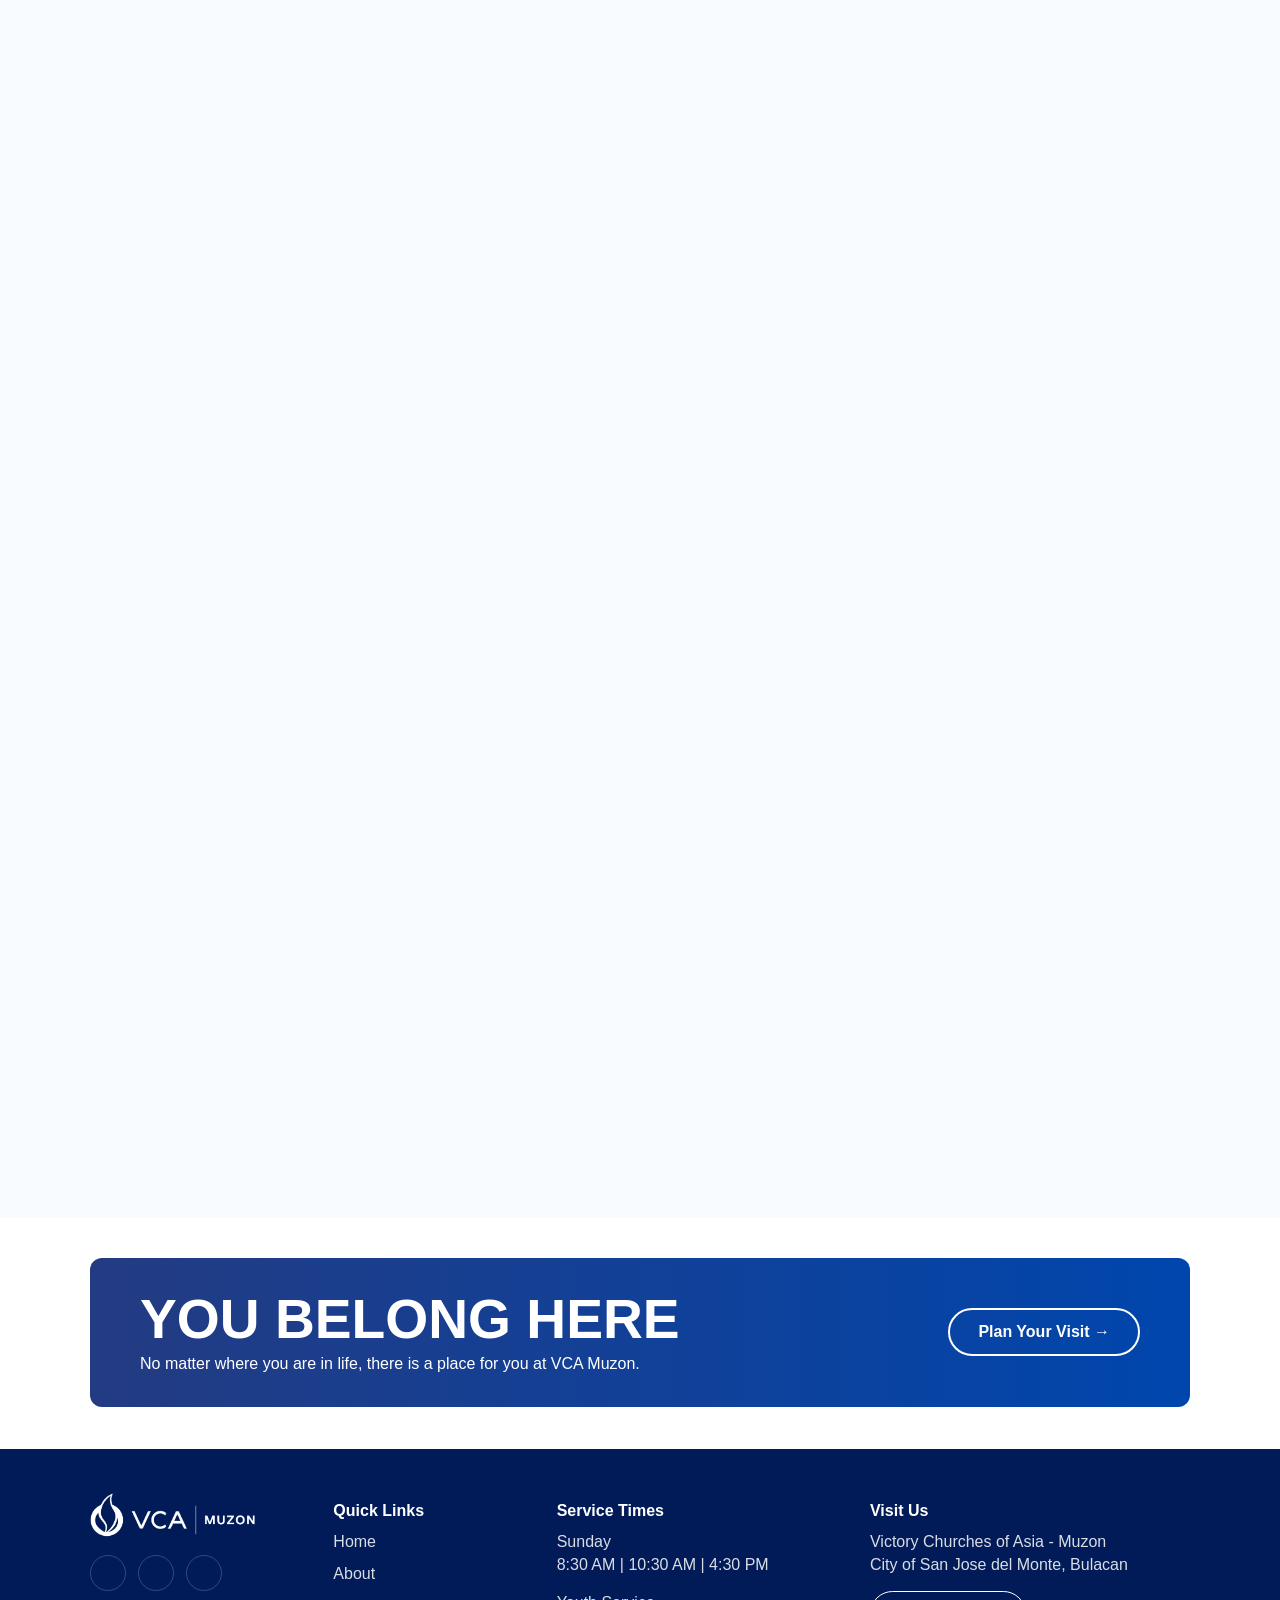
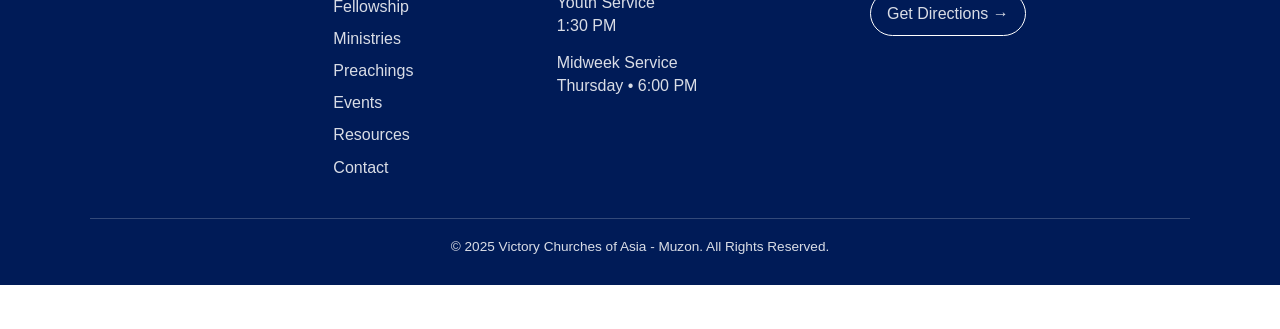
==== commit 17f07891: "content: update UAT content and add VCA favicon" ====
--- a/about.html
+++ b/about.html
@@ -20,6 +20,7 @@
   >
   <meta name="viewport" content="width=device-width, initial-scale=1.0" />
   <meta name="description" content="Learn about Victory Churches of Asia Muzon, our mission, vision, beliefs, history, and commitment to reaching, teaching, and mobilizing people for God's glory." />
+  <link rel="icon" type="image/png" href="assets/index/VCA_LOGO_flame.png">
   <title>About | Test Version</title>
   <link rel="canonical" href="https://vcamuzon.org/about.html">
   <meta property="og:type" content="website" />
@@ -496,7 +497,7 @@
             <div>
                 <h4>Service Times</h4>
                 <p>Sunday<br>8:30 AM | 10:30 AM | 4:30 PM</p>
-                <p>Youth Service<br>1:00 PM</p>
+                <p>Youth Service<br>1:30 PM</p>
                 <p>Midweek Service<br>Thursday • 6:00 PM</p>
             </div>
 
--- a/css/vca_style.css
+++ b/css/vca_style.css
@@ -1291,7 +1291,7 @@
   max-height: 100%;
   margin: 0;
   padding: clamp(44px, 6vw, 70px);
-  overflow-y: auto;
+  overflow-y: none;
   scrollbar-width: thin;
   scrollbar-color: rgba(255, 255, 255, 0.45) transparent;
   color: white;
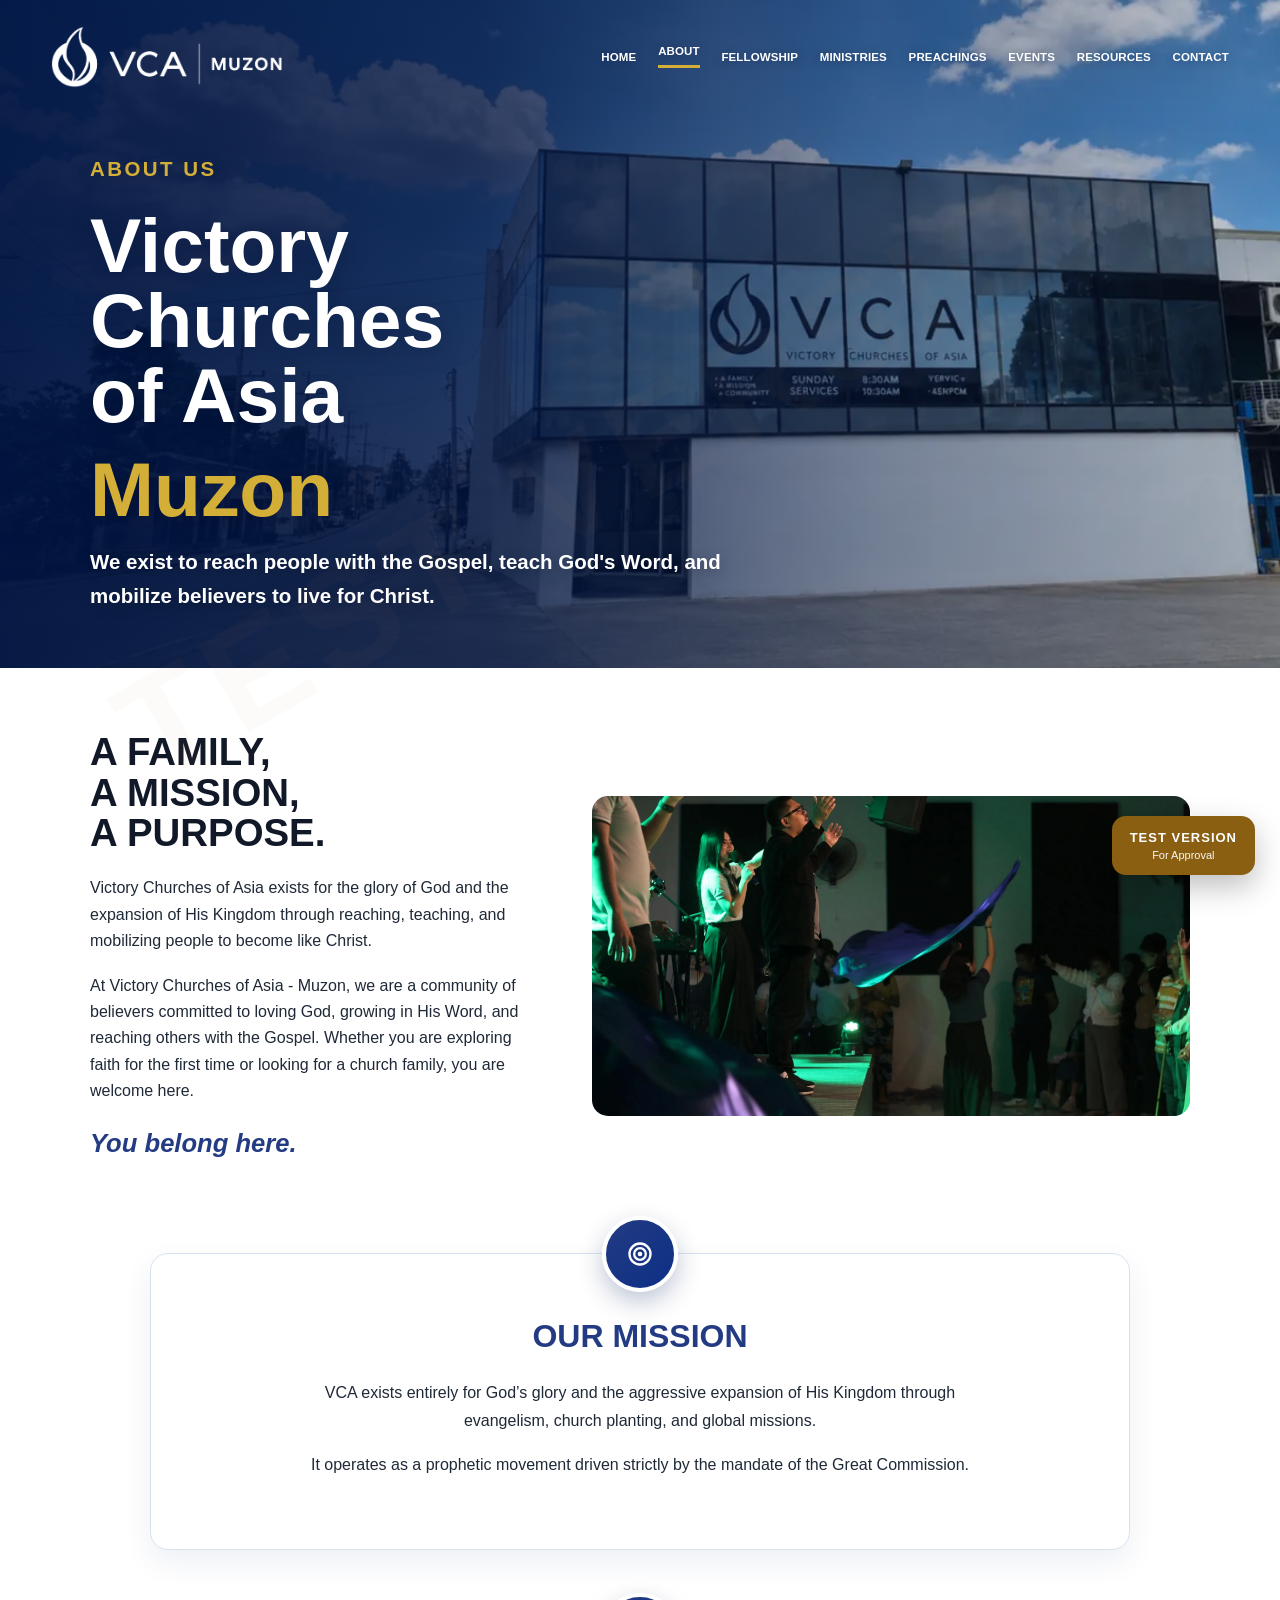
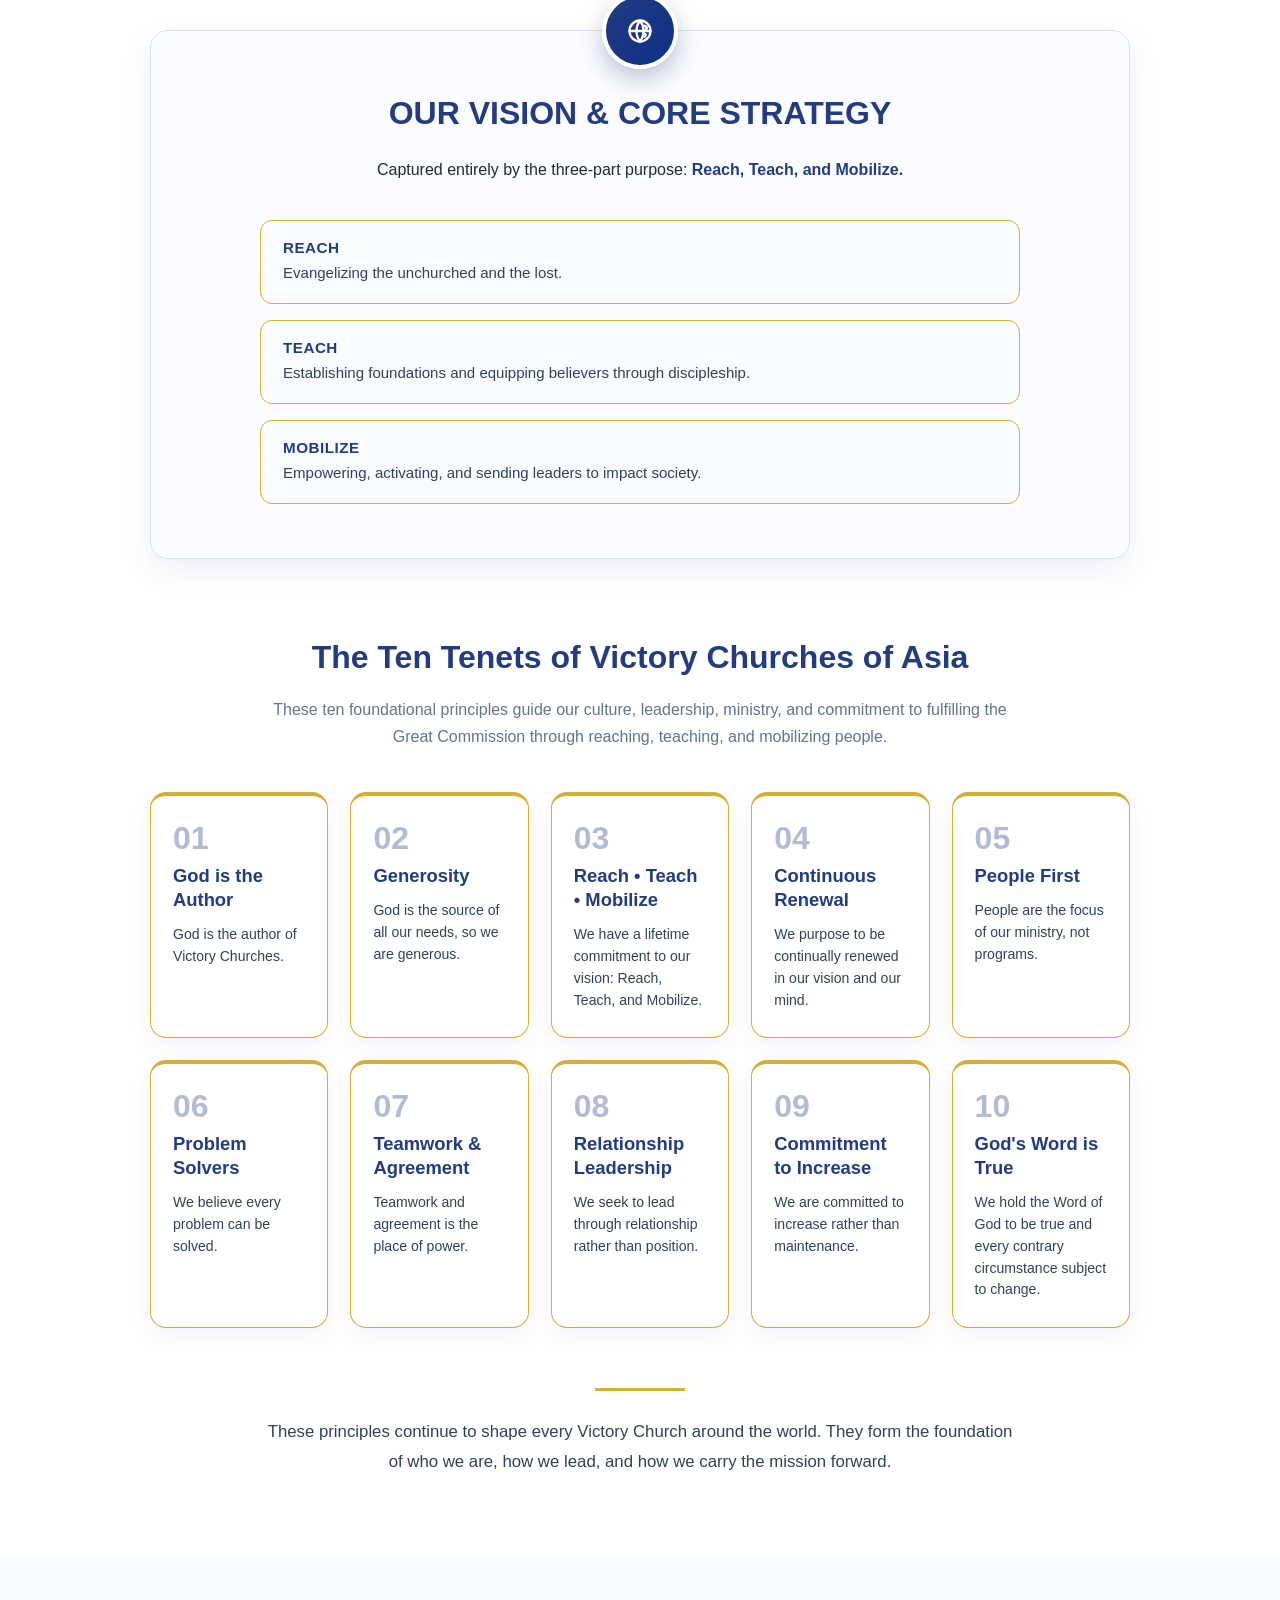
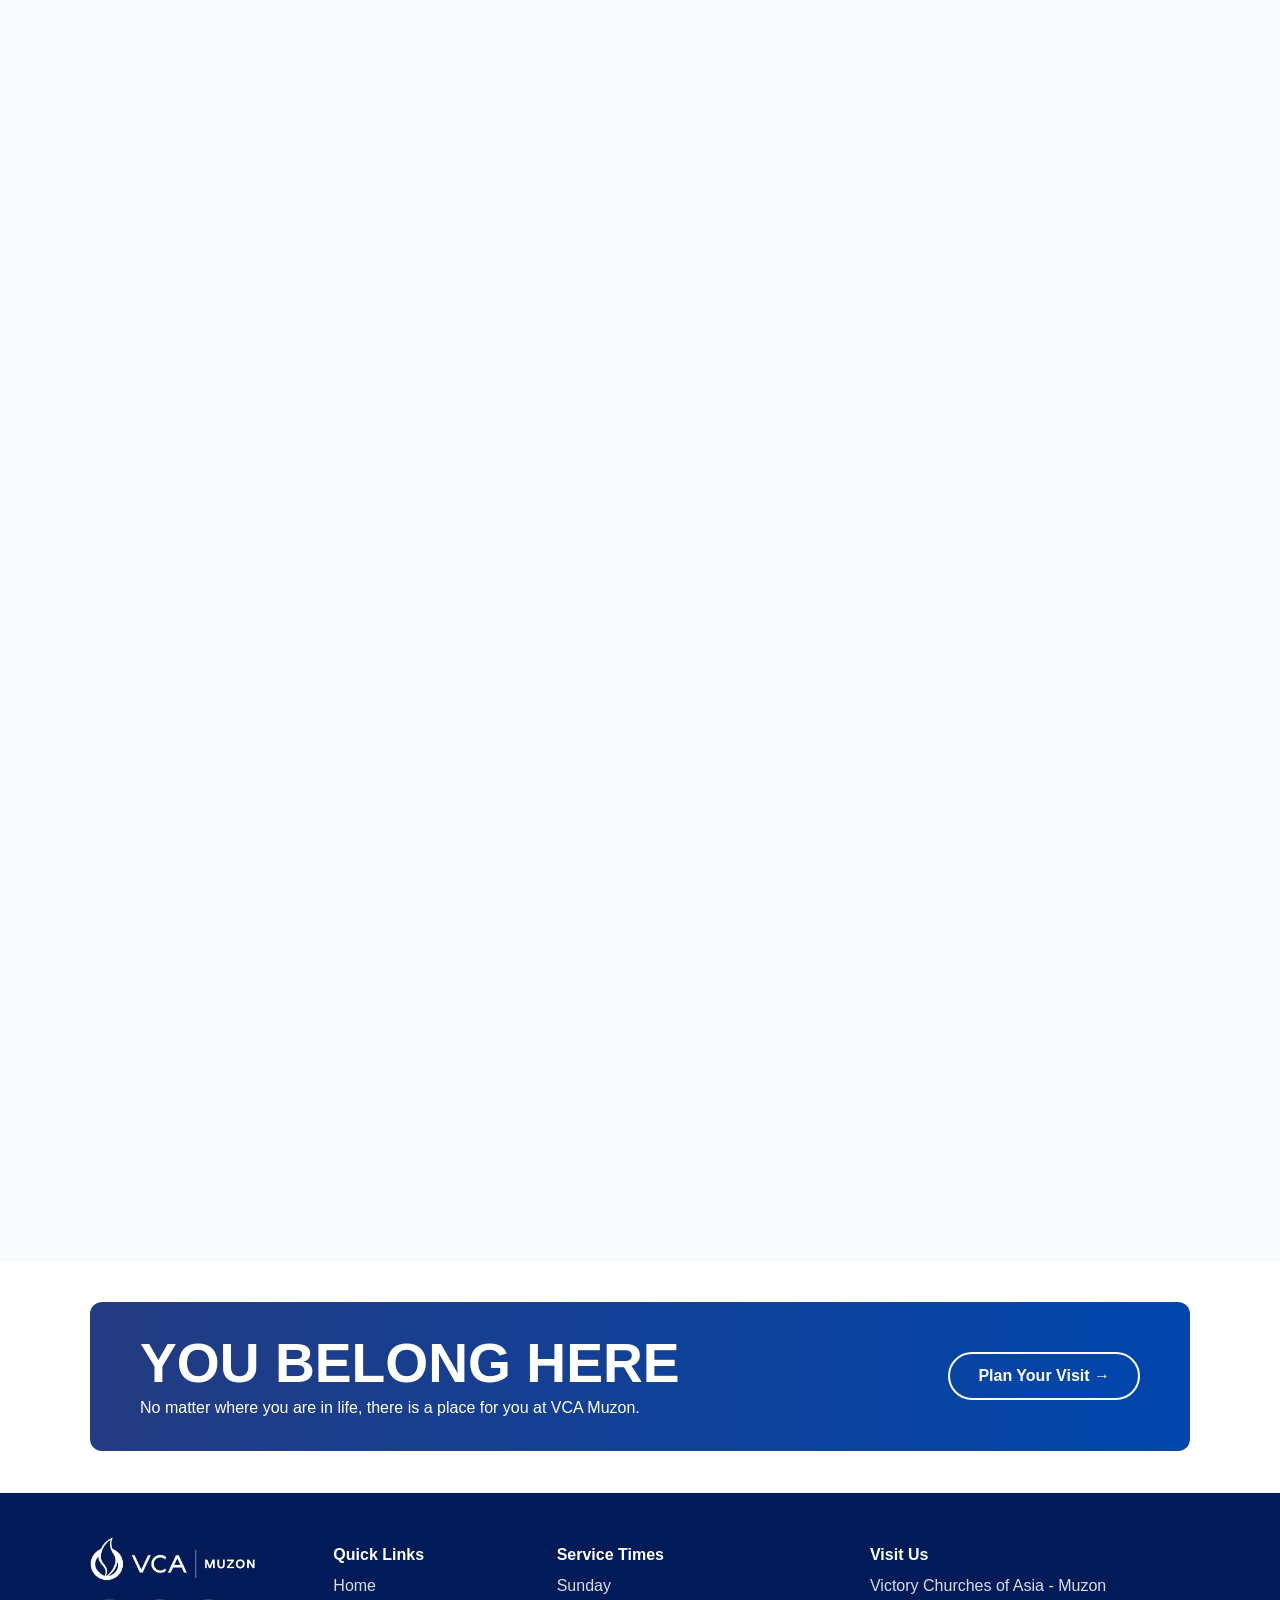
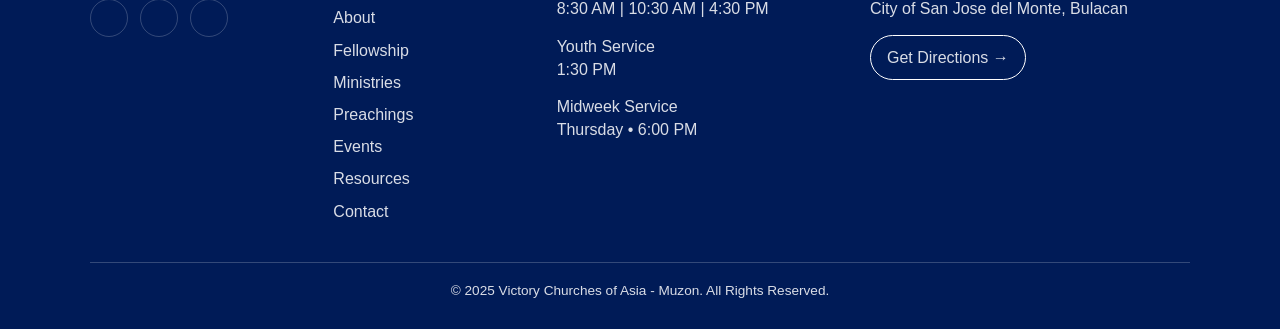
==== commit 3de8d8b0: "feat(geo): implement phase 1 entity and metadata foundation" ====
--- a/about.html
+++ b/about.html
@@ -21,7 +21,7 @@
   <meta name="viewport" content="width=device-width, initial-scale=1.0" />
   <meta name="description" content="Learn about Victory Churches of Asia Muzon, our mission, vision, beliefs, history, and commitment to reaching, teaching, and mobilizing people for God's glory." />
   <link rel="icon" type="image/png" href="assets/index/VCA_LOGO_flame.png">
-  <title>About | Test Version</title>
+  <title>About VCA Muzon | Victory Churches of Asia Muzon</title>
   <link rel="canonical" href="https://vcamuzon.org/about.html">
   <meta property="og:type" content="website" />
   <meta property="og:site_name" content="VCA Muzon" />
@@ -397,7 +397,7 @@
                     </p>
 
                     <p>
-                        Our Senior Pastor, Pastor Boaz, spent his formative years of ministry
+                        Our Pastor, Boaz Crescini, spent his formative years of ministry
                         learning the heart and DNA of our movement at VCA Fairview. Before stepping
                         into senior leadership, his path was defined by hands-on service alongside
                         the church family.
